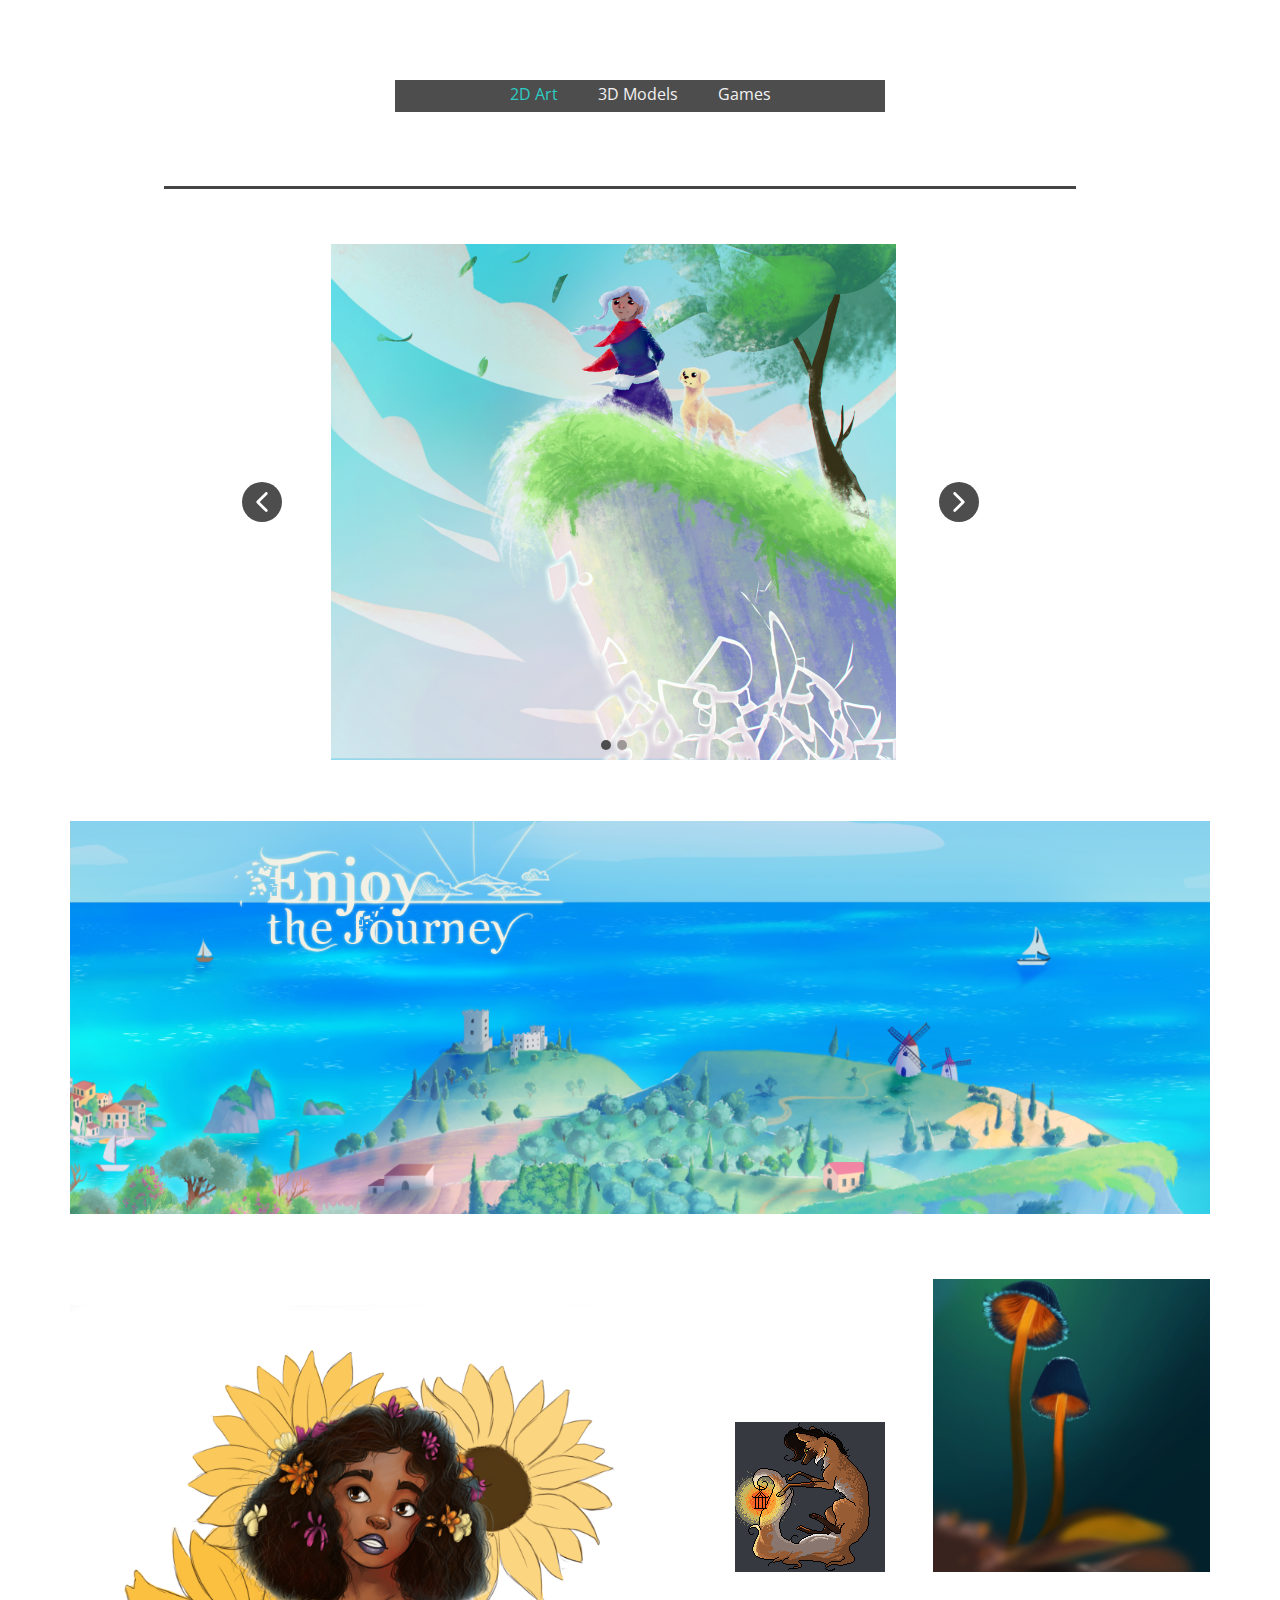
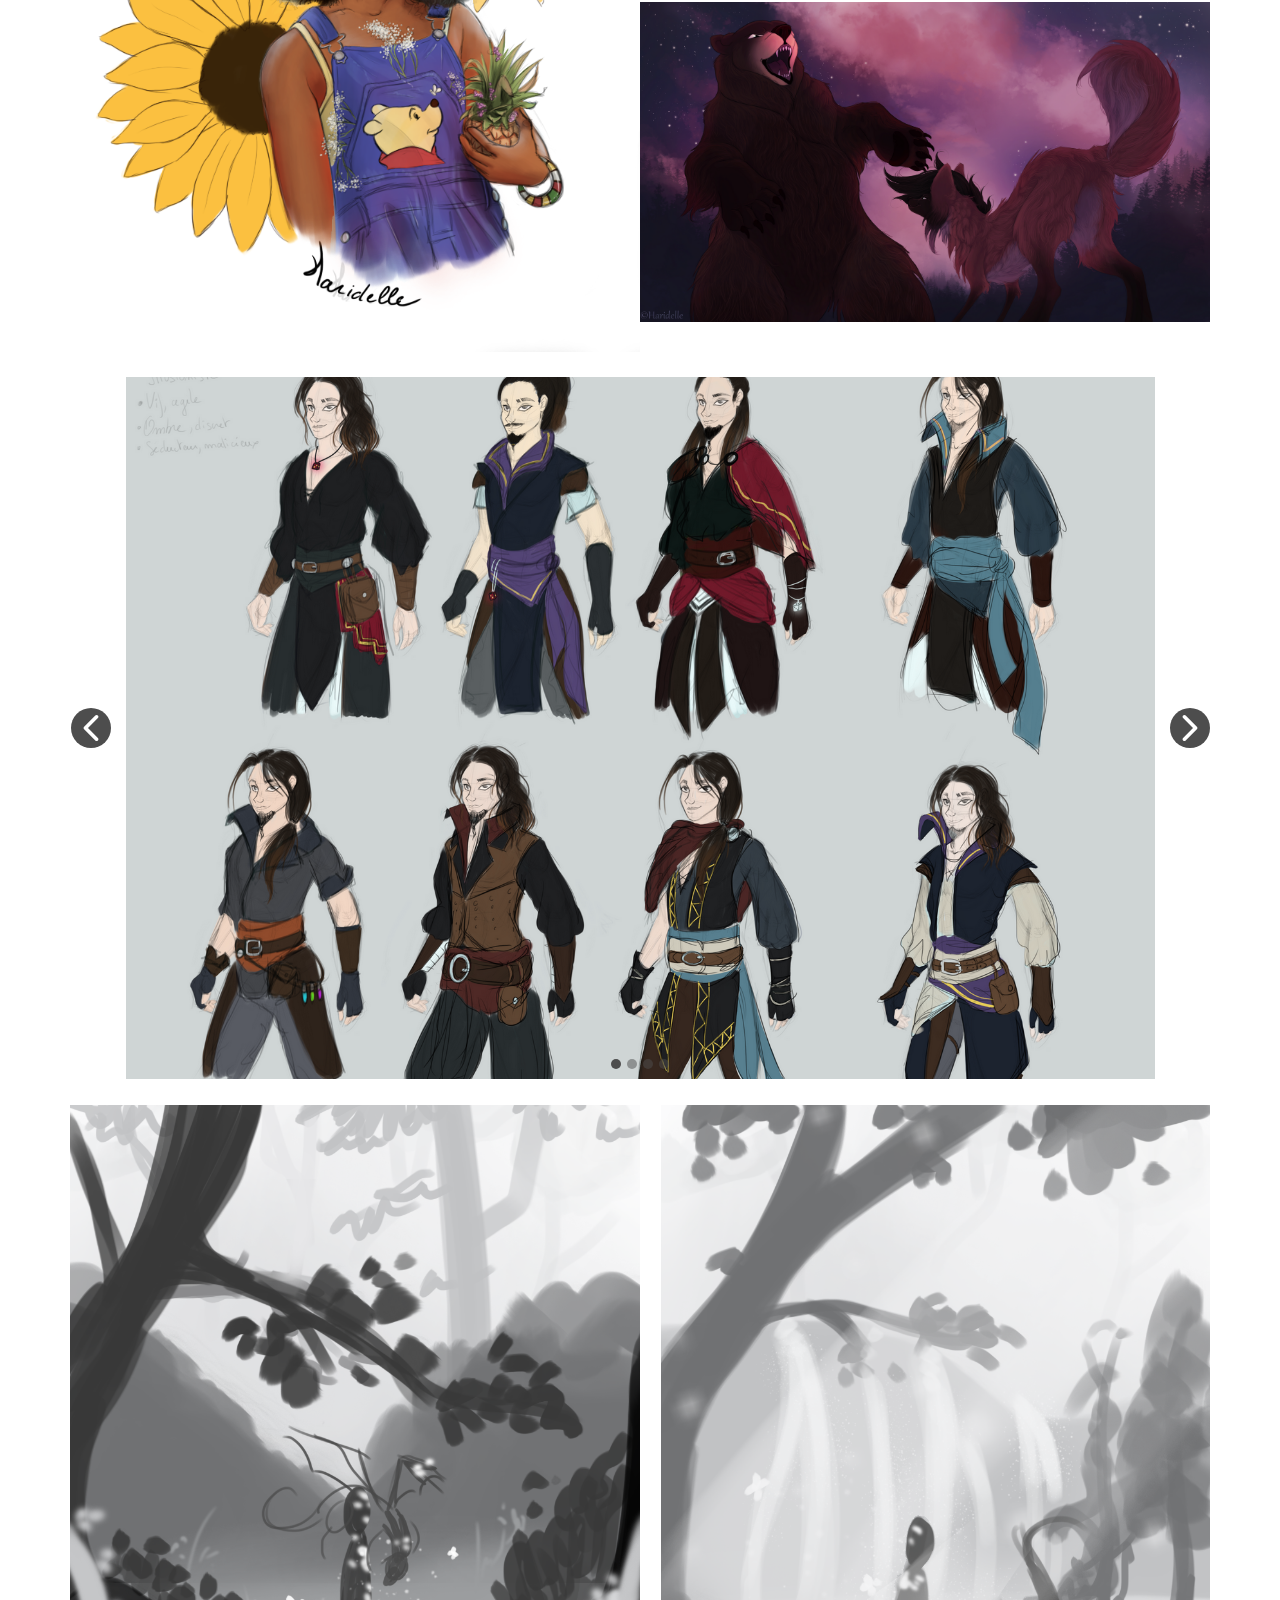
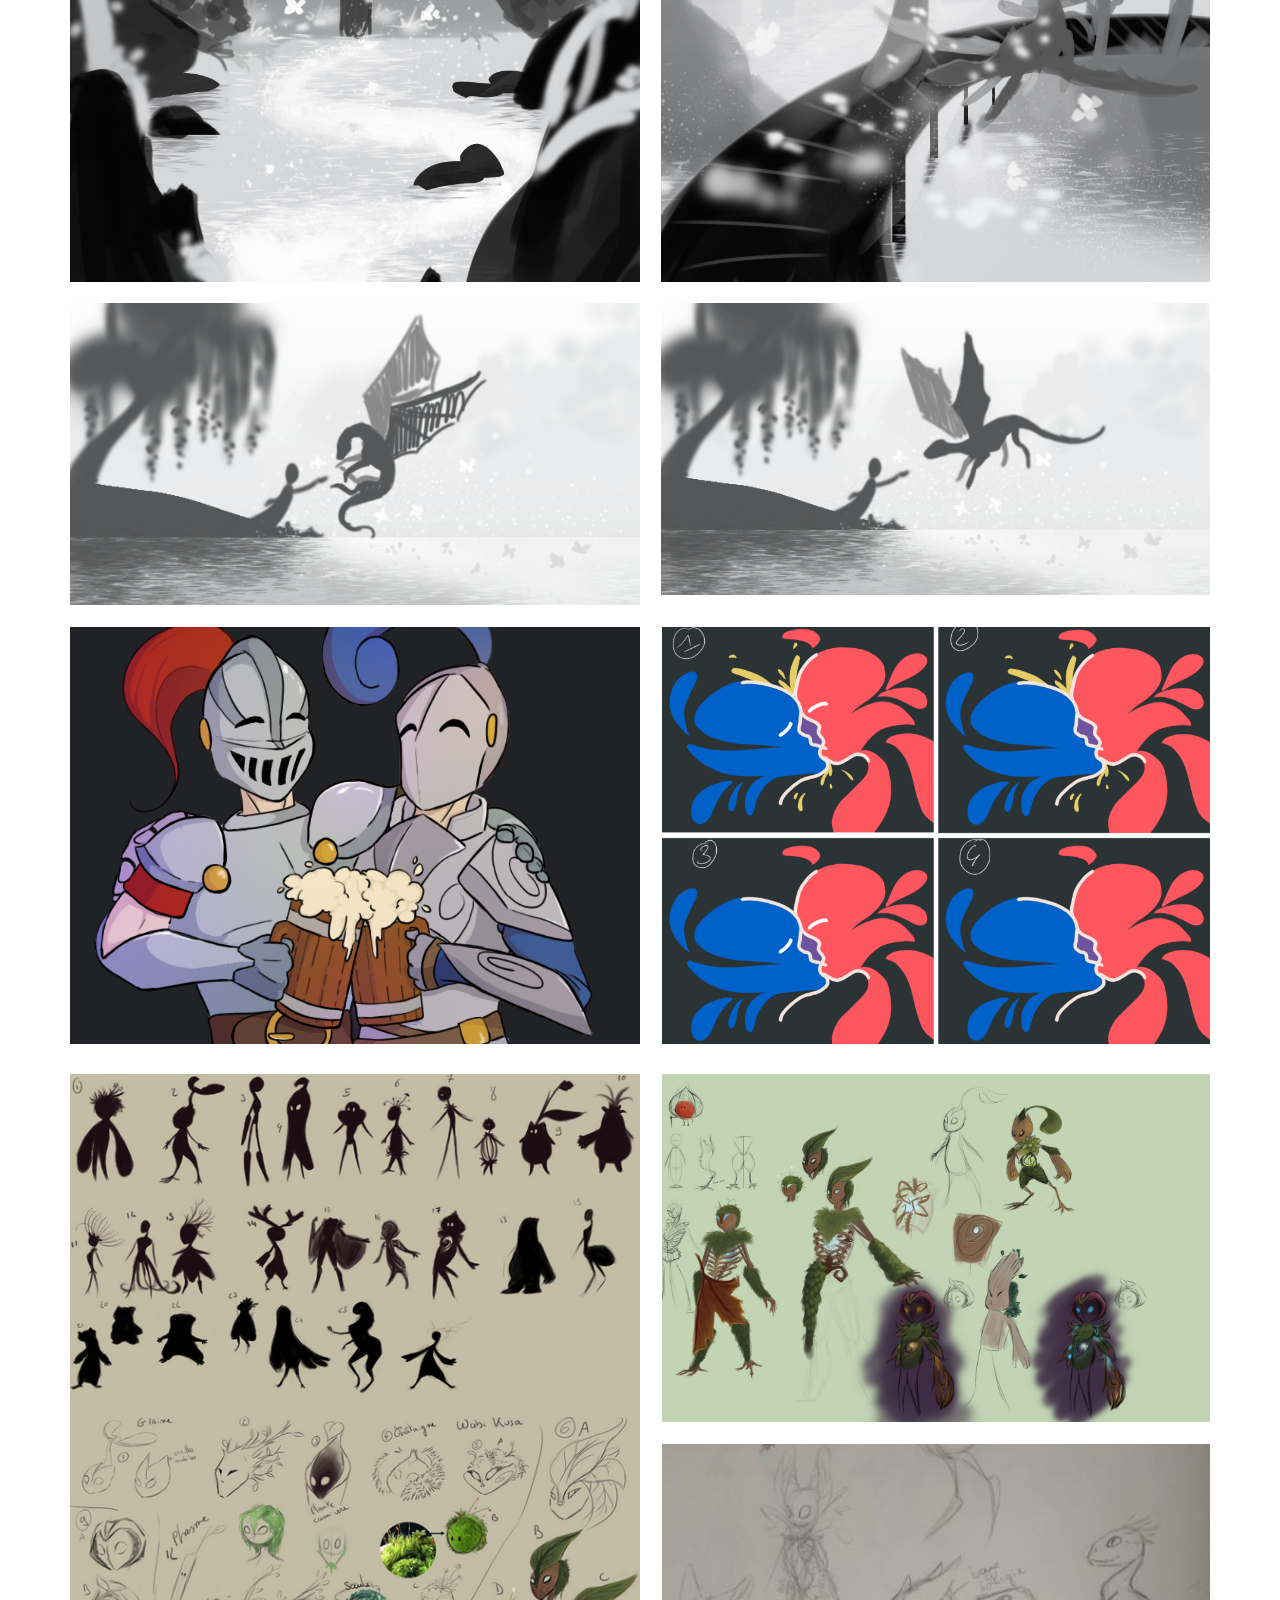
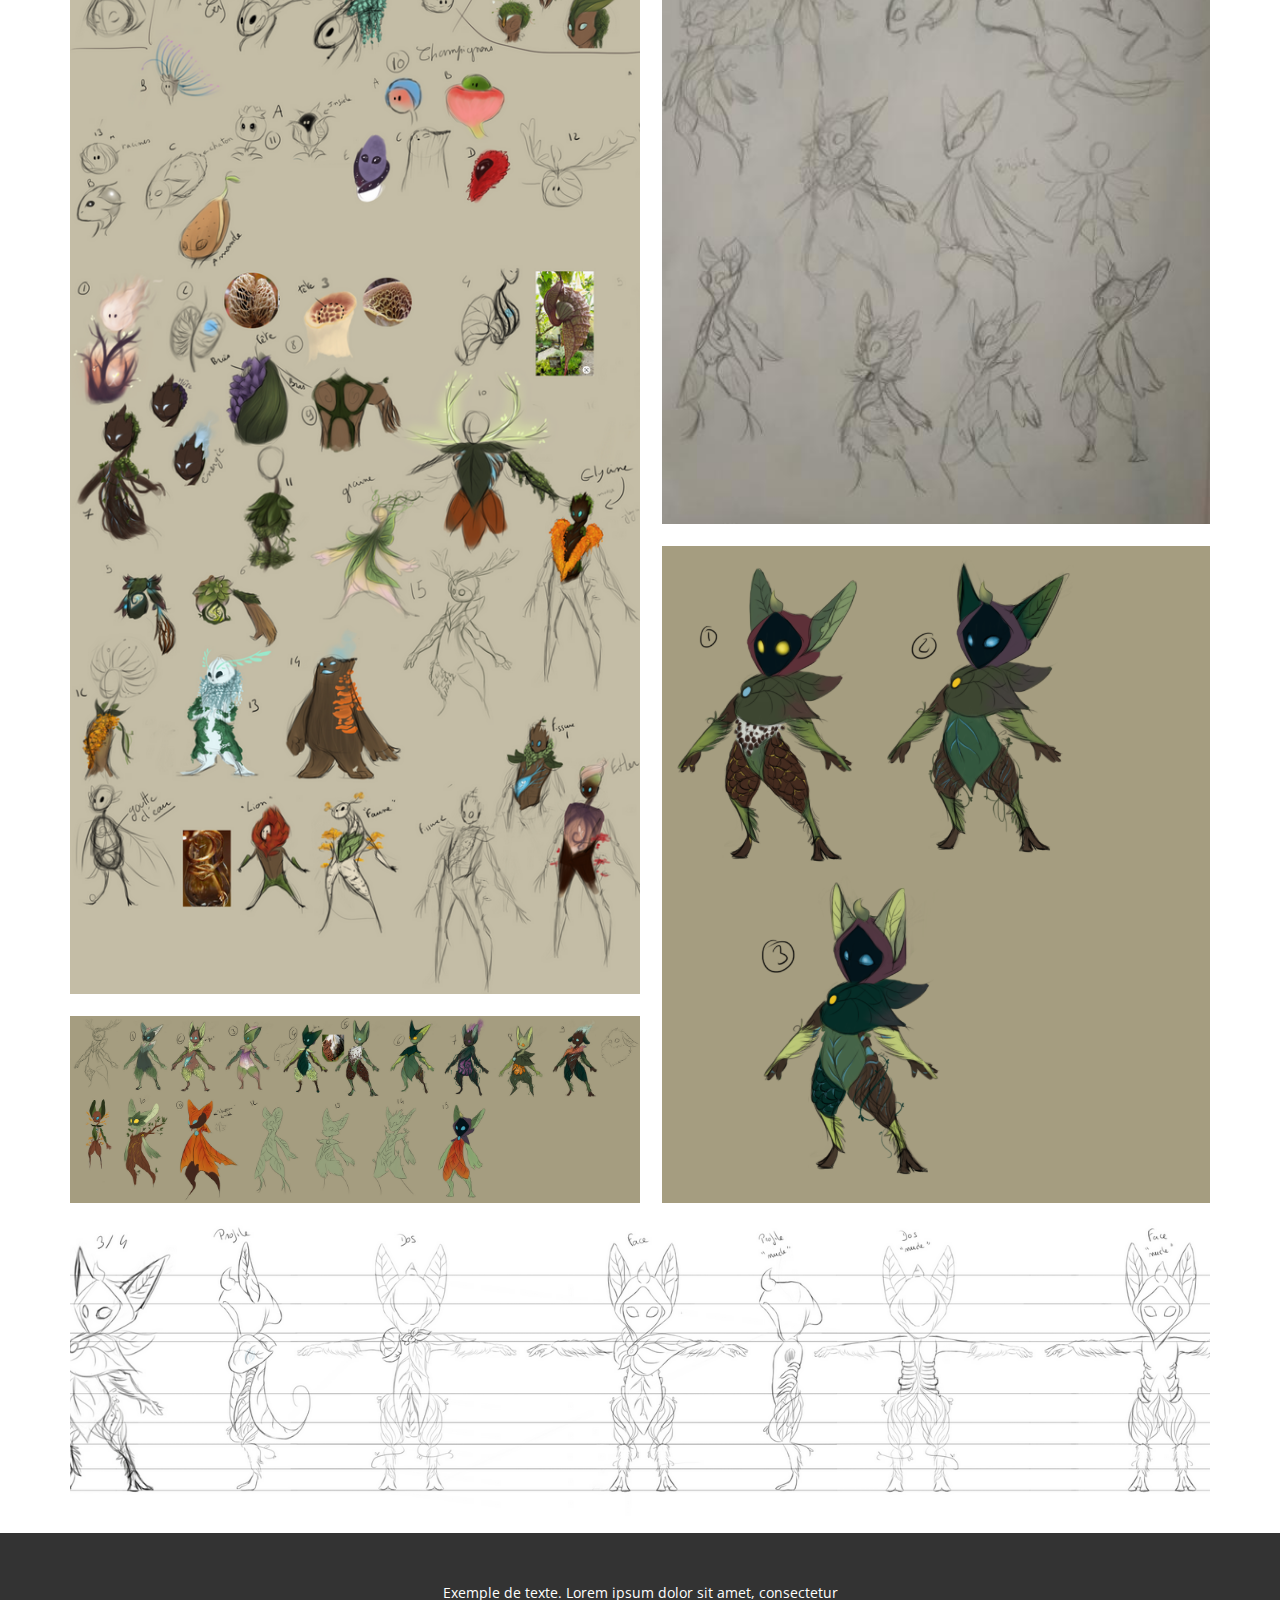
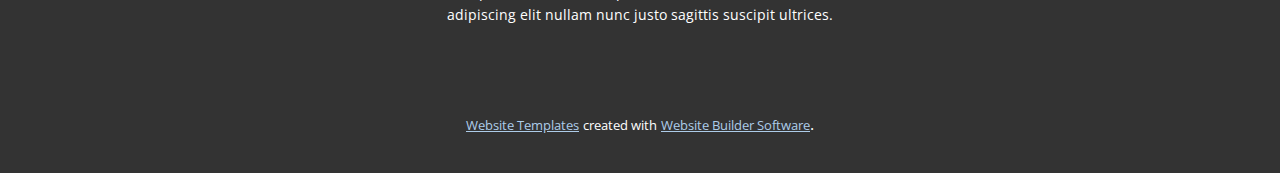
==== index.html @ 2fc436d0 "test2" ====
<!DOCTYPE html>
<html style="font-size: 16px;">
  <head>
    <meta name="viewport" content="width=device-width, initial-scale=1.0">
    <meta charset="utf-8">
    <meta name="keywords" content="Personnal Game Project, Personnal Exercices">
    <meta name="description" content="">
    <meta name="page_type" content="np-template-header-footer-from-plugin">
    <title>2D Art</title>
    <link rel="stylesheet" href="nicepage.css" media="screen">
<link rel="stylesheet" href="2D-Art.css" media="screen">
    <script class="u-script" type="text/javascript" src="jquery.js" defer=""></script>
    <script class="u-script" type="text/javascript" src="nicepage.js" defer=""></script>
    <meta name="generator" content="Nicepage 3.17.5, nicepage.com">
    <link id="u-theme-google-font" rel="stylesheet" href="https://fonts.googleapis.com/css?family=Roboto:100,100i,300,300i,400,400i,500,500i,700,700i,900,900i|Open+Sans:300,300i,400,400i,600,600i,700,700i,800,800i">
    
    
    
    
    
    
    <script type="application/ld+json">{
		"@context": "http://schema.org",
		"@type": "Organization",
		"name": ""
}</script>
    <meta property="og:title" content="2D Art">
    <meta property="og:type" content="website">
    <meta name="theme-color" content="#478ac9">
  </head>
  <body data-home-page="2D-Art.html" data-home-page-title="2D Art" class="u-body"><header class=" u-clearfix u-header u-section-row-container" id="sec-390c"><div class="u-section-rows">
        <div class="u-clearfix u-section-row u-section-row-1" data-animation-name="" data-animation-duration="0" data-animation-delay="0" data-animation-direction="" id="sec-1101">
          <div class="u-clearfix u-sheet u-sheet-1"></div>
          
          
          
          
          
        </div>
        <div class="u-section-row u-section-row-2" id="sec-8934">
          <div class="u-clearfix u-sheet u-sheet-2">
            <div class="u-expanded-width-md u-expanded-width-sm u-expanded-width-xs u-grey-70 u-shape u-shape-rectangle u-shape-1"></div>
            <nav class="u-menu u-menu-dropdown u-offcanvas u-menu-1">
              <div class="menu-collapse" style="font-size: 1rem; letter-spacing: 0px;">
                <a class="u-button-style u-custom-left-right-menu-spacing u-custom-padding-bottom u-custom-text-active-color u-custom-text-color u-custom-text-hover-color u-custom-top-bottom-menu-spacing u-nav-link u-text-active-palette-1-base u-text-hover-palette-2-base" href="#">
                  <svg><use xmlns:xlink="http://www.w3.org/1999/xlink" xlink:href="#menu-hamburger"></use></svg>
                  <svg version="1.1" xmlns="http://www.w3.org/2000/svg" xmlns:xlink="http://www.w3.org/1999/xlink"><defs><symbol id="menu-hamburger" viewBox="0 0 16 16" style="width: 16px; height: 16px;"><rect y="1" width="16" height="2"></rect><rect y="7" width="16" height="2"></rect><rect y="13" width="16" height="2"></rect>
</symbol>
</defs></svg>
                </a>
              </div>
              <div class="u-custom-menu u-nav-container">
                <ul class="u-nav u-unstyled u-nav-1"><li class="u-nav-item"><a class="u-button-style u-nav-link u-text-active-palette-4-dark-1 u-text-grey-5 u-text-hover-palette-2-light-2" href="2D-Art.html" style="padding: 10px 20px;">2D Art</a>
</li><li class="u-nav-item"><a class="u-button-style u-nav-link u-text-active-palette-4-dark-1 u-text-grey-5 u-text-hover-palette-2-light-2" href="3D-Models.html" style="padding: 10px 20px;">3D Models</a>
</li><li class="u-nav-item"><a class="u-button-style u-nav-link u-text-active-palette-4-dark-1 u-text-grey-5 u-text-hover-palette-2-light-2" href="Games.html" style="padding: 10px 20px;">Games</a>
</li></ul>
              </div>
              <div class="u-custom-menu u-nav-container-collapse">
                <div class="u-black u-container-style u-inner-container-layout u-opacity u-opacity-95 u-sidenav">
                  <div class="u-sidenav-overflow">
                    <div class="u-menu-close"></div>
                    <ul class="u-align-center u-nav u-popupmenu-items u-unstyled u-nav-2"><li class="u-nav-item"><a class="u-button-style u-nav-link" href="2D-Art.html" style="padding: 10px 20px;">2D Art</a>
</li><li class="u-nav-item"><a class="u-button-style u-nav-link" href="3D-Models.html" style="padding: 10px 20px;">3D Models</a>
</li><li class="u-nav-item"><a class="u-button-style u-nav-link" href="Games.html" style="padding: 10px 20px;">Games</a>
</li></ul>
                  </div>
                </div>
                <div class="u-black u-menu-overlay u-opacity u-opacity-70"></div>
              </div>
            </nav>
            <div class="u-border-3 u-border-grey-dark-1 u-expanded-width-xs u-line u-line-horizontal u-line-1"></div>
          </div>
          
          
          
          
          
        </div>
      </div></header>
    <section class="u-align-center u-clearfix u-section-1" id="sec-fbb5">
      <div class="u-clearfix u-sheet u-valign-middle-lg u-valign-middle-xl u-sheet-1">
        <div class="u-carousel u-gallery u-layout-carousel u-lightbox u-no-transition u-show-text-none u-gallery-1" data-interval="5000" data-u-ride="carousel" id="carousel-c442">
          <ol class="u-absolute-hcenter u-carousel-indicators u-carousel-indicators-1">
            <li data-u-target="#carousel-c442" data-u-slide-to="0" class="u-active u-grey-70 u-shape-circle" style="width: 10px; height: 10px;"></li>
            <li data-u-target="#carousel-c442" data-u-slide-to="1" class="u-grey-70 u-shape-circle" style="width: 10px; height: 10px;"></li>
          </ol>
          <div class="u-carousel-inner u-gallery-inner" role="listbox">
            <div class="u-active u-carousel-item u-gallery-item">
              <div class="u-back-slide" data-image-width="1000" data-image-height="1618">
                <img class="u-back-image u-expanded" src="images/GrandMa21.png">
              </div>
              <div class="u-over-slide u-over-slide-1">
                <h3 class="u-gallery-heading">Sample Title</h3>
                <p class="u-gallery-text">Sample Text</p>
              </div>
            </div>
            <div class="u-carousel-item u-gallery-item">
              <div class="u-back-slide" data-image-width="1500" data-image-height="1500">
                <img class="u-back-image u-expanded" src="images/GrandMa1.png">
              </div>
              <div class="u-over-slide u-over-slide-2">
                <h3 class="u-gallery-heading">Sample Title</h3>
                <p class="u-gallery-text">Sample Text</p>
              </div>
            </div>
          </div>
          <a class="u-absolute-vcenter u-carousel-control u-carousel-control-prev u-grey-70 u-icon-circle u-opacity u-opacity-70 u-spacing-10 u-text-white u-carousel-control-1" href="#carousel-c442" role="button" data-u-slide="prev">
            <span aria-hidden="true">
              <svg viewBox="0 0 451.847 451.847"><path d="M97.141,225.92c0-8.095,3.091-16.192,9.259-22.366L300.689,9.27c12.359-12.359,32.397-12.359,44.751,0
c12.354,12.354,12.354,32.388,0,44.748L173.525,225.92l171.903,171.909c12.354,12.354,12.354,32.391,0,44.744
c-12.354,12.365-32.386,12.365-44.745,0l-194.29-194.281C100.226,242.115,97.141,234.018,97.141,225.92z"></path></svg>
            </span>
            <span class="sr-only">
              <svg viewBox="0 0 451.847 451.847"><path d="M97.141,225.92c0-8.095,3.091-16.192,9.259-22.366L300.689,9.27c12.359-12.359,32.397-12.359,44.751,0
c12.354,12.354,12.354,32.388,0,44.748L173.525,225.92l171.903,171.909c12.354,12.354,12.354,32.391,0,44.744
c-12.354,12.365-32.386,12.365-44.745,0l-194.29-194.281C100.226,242.115,97.141,234.018,97.141,225.92z"></path></svg>
            </span>
          </a>
          <a class="u-absolute-vcenter u-carousel-control u-carousel-control-next u-grey-70 u-icon-circle u-opacity u-opacity-70 u-spacing-10 u-text-white u-carousel-control-2" href="#carousel-c442" role="button" data-u-slide="next">
            <span aria-hidden="true">
              <svg viewBox="0 0 451.846 451.847"><path d="M345.441,248.292L151.154,442.573c-12.359,12.365-32.397,12.365-44.75,0c-12.354-12.354-12.354-32.391,0-44.744
L278.318,225.92L106.409,54.017c-12.354-12.359-12.354-32.394,0-44.748c12.354-12.359,32.391-12.359,44.75,0l194.287,194.284
c6.177,6.18,9.262,14.271,9.262,22.366C354.708,234.018,351.617,242.115,345.441,248.292z"></path></svg>
            </span>
            <span class="sr-only">
              <svg viewBox="0 0 451.846 451.847"><path d="M345.441,248.292L151.154,442.573c-12.359,12.365-32.397,12.365-44.75,0c-12.354-12.354-12.354-32.391,0-44.744
L278.318,225.92L106.409,54.017c-12.354-12.359-12.354-32.394,0-44.748c12.354-12.359,32.391-12.359,44.75,0l194.287,194.284
c6.177,6.18,9.262,14.271,9.262,22.366C354.708,234.018,351.617,242.115,345.441,248.292z"></path></svg>
            </span>
          </a>
        </div>
      </div>
    </section>
    <section class="u-align-center u-clearfix u-section-2" id="sec-8a63">
      <div class="u-clearfix u-sheet u-sheet-1">
        <img class="u-expanded-width u-image u-image-default u-image-1" src="images/Level1-2DBegining2.png" alt="" data-image-width="1538" data-image-height="816">
        <img class="u-expanded-width-xs u-image u-image-default u-image-2" src="images/doodle_girl11.png" alt="" data-image-width="1501" data-image-height="1703">
        <img class="u-image u-image-default u-image-3" src="images/1.png" alt="" data-image-width="563" data-image-height="917">
        <img class="u-expanded-width-md u-expanded-width-sm u-expanded-width-xs u-image u-image-default u-image-4" src="images/OursvsDuchesse.png" alt="" data-image-width="1600" data-image-height="897">
        <img class="u-image u-image-default u-preserve-proportions u-image-5" src="images/iconesvi.png" alt="" data-image-width="150" data-image-height="150">
      </div>
    </section>
    <section class="u-align-center u-clearfix u-section-3" id="sec-a328">
      <div class="u-clearfix u-sheet u-valign-middle-lg u-valign-middle-xl u-sheet-1">
        <div class="u-carousel u-expanded-width-md u-expanded-width-sm u-expanded-width-xs u-gallery u-layout-carousel u-lightbox u-no-transition u-show-text-none u-gallery-1" data-interval="5000" data-u-ride="carousel" id="carousel-c442">
          <ol class="u-absolute-hcenter u-carousel-indicators u-carousel-indicators-1">
            <li data-u-target="#carousel-c442" data-u-slide-to="0" class="u-active u-grey-70 u-shape-circle" style="width: 10px; height: 10px;"></li>
            <li data-u-target="#carousel-c442" data-u-slide-to="1" class="u-grey-70 u-shape-circle" style="width: 10px; height: 10px;"></li>
            <li data-u-target="#carousel-c442" data-u-slide-to="2" class="u-grey-70 u-shape-circle" style="width: 10px; height: 10px;"></li>
            <li data-u-target="#carousel-c442" data-u-slide-to="3" class="u-grey-70 u-shape-circle" style="width: 10px; height: 10px;"></li>
          </ol>
          <div class="u-carousel-inner u-gallery-inner" role="listbox">
            <div class="u-active u-carousel-item u-gallery-item">
              <div class="u-back-slide" data-image-width="3000" data-image-height="2330">
                <img class="u-back-image u-expanded" src="images/PhysiqueMage.png">
              </div>
              <div class="u-over-slide u-over-slide-1">
                <h3 class="u-gallery-heading">Sample Title</h3>
                <p class="u-gallery-text">Sample Text</p>
              </div>
            </div>
            <div class="u-carousel-item u-gallery-item">
              <div class="u-back-slide" data-image-width="1200" data-image-height="1303">
                <img class="u-back-image u-expanded" src="images/Finalv2.png">
              </div>
              <div class="u-over-slide u-over-slide-2">
                <h3 class="u-gallery-heading">Sample Title</h3>
                <p class="u-gallery-text">Sample Text</p>
              </div>
            </div>
            <div class="u-carousel-item u-gallery-item" data-image-width="1200" data-image-height="1303">
              <div class="u-back-slide" data-image-width="1600" data-image-height="1067">
                <img class="u-back-image u-expanded" src="images/Posing.png">
              </div>
              <div class="u-over-slide u-over-slide-3">
                <h3 class="u-gallery-heading"></h3>
                <p class="u-gallery-text"></p>
              </div>
              <style data-mode="XL" data-visited="true"></style>
              <style data-mode="LG" data-visited="true"></style>
              <style data-mode="MD" data-visited="true"></style>
              <style data-mode="SM"></style>
              <style data-mode="XS" data-visited="true"></style>
            </div>
            <div class="u-carousel-item u-gallery-item" data-image-width="1600" data-image-height="988">
              <div class="u-back-slide">
                <img class="u-back-image u-expanded" src="images/Illustration_Mage.png">
              </div>
              <div class="u-over-slide u-over-slide-4">
                <h3 class="u-gallery-heading"></h3>
                <p class="u-gallery-text"></p>
              </div>
              <style data-mode="XL"></style>
              <style data-mode="LG" data-visited="true"></style>
              <style data-mode="MD" data-visited="true"></style>
              <style data-mode="SM"></style>
              <style data-mode="XS" data-visited="true"></style>
            </div>
          </div>
          <a class="u-absolute-vcenter-lg u-absolute-vcenter-md u-absolute-vcenter-sm u-absolute-vcenter-xl u-carousel-control u-carousel-control-prev u-grey-70 u-icon-circle u-opacity u-opacity-70 u-spacing-7 u-text-white u-carousel-control-1" href="#carousel-c442" role="button" data-u-slide="prev">
            <span aria-hidden="true">
              <svg viewBox="0 0 451.847 451.847"><path d="M97.141,225.92c0-8.095,3.091-16.192,9.259-22.366L300.689,9.27c12.359-12.359,32.397-12.359,44.751,0
c12.354,12.354,12.354,32.388,0,44.748L173.525,225.92l171.903,171.909c12.354,12.354,12.354,32.391,0,44.744
c-12.354,12.365-32.386,12.365-44.745,0l-194.29-194.281C100.226,242.115,97.141,234.018,97.141,225.92z"></path></svg>
            </span>
            <span class="sr-only">
              <svg viewBox="0 0 451.847 451.847"><path d="M97.141,225.92c0-8.095,3.091-16.192,9.259-22.366L300.689,9.27c12.359-12.359,32.397-12.359,44.751,0
c12.354,12.354,12.354,32.388,0,44.748L173.525,225.92l171.903,171.909c12.354,12.354,12.354,32.391,0,44.744
c-12.354,12.365-32.386,12.365-44.745,0l-194.29-194.281C100.226,242.115,97.141,234.018,97.141,225.92z"></path></svg>
            </span>
          </a>
          <a class="u-absolute-vcenter-lg u-absolute-vcenter-md u-absolute-vcenter-sm u-absolute-vcenter-xl u-carousel-control u-carousel-control-next u-grey-70 u-icon-circle u-opacity u-opacity-70 u-spacing-7 u-text-white u-carousel-control-2" href="#carousel-c442" role="button" data-u-slide="next">
            <span aria-hidden="true">
              <svg viewBox="0 0 451.846 451.847"><path d="M345.441,248.292L151.154,442.573c-12.359,12.365-32.397,12.365-44.75,0c-12.354-12.354-12.354-32.391,0-44.744
L278.318,225.92L106.409,54.017c-12.354-12.359-12.354-32.394,0-44.748c12.354-12.359,32.391-12.359,44.75,0l194.287,194.284
c6.177,6.18,9.262,14.271,9.262,22.366C354.708,234.018,351.617,242.115,345.441,248.292z"></path></svg>
            </span>
            <span class="sr-only">
              <svg viewBox="0 0 451.846 451.847"><path d="M345.441,248.292L151.154,442.573c-12.359,12.365-32.397,12.365-44.75,0c-12.354-12.354-12.354-32.391,0-44.744
L278.318,225.92L106.409,54.017c-12.354-12.359-12.354-32.394,0-44.748c12.354-12.359,32.391-12.359,44.75,0l194.287,194.284
c6.177,6.18,9.262,14.271,9.262,22.366C354.708,234.018,351.617,242.115,345.441,248.292z"></path></svg>
            </span>
          </a>
        </div>
      </div>
    </section>
    <section class="u-align-center u-clearfix u-section-4" id="sec-b533">
      <div class="u-clearfix u-sheet u-valign-bottom-sm u-valign-bottom-xs u-sheet-1">
        <div class="u-gallery u-layout-grid u-lightbox u-show-text-on-hover u-gallery-1">
          <div class="u-gallery-inner u-gallery-inner-1">
            <div class="u-effect-fade u-gallery-item">
              <div class="u-back-slide" data-image-width="923" data-image-height="1313">
                <img class="u-back-image u-expanded" src="images/Compo_Skald1.png">
              </div>
              <div class="u-over-slide u-shading u-over-slide-1">
                <h3 class="u-gallery-heading"></h3>
                <p class="u-gallery-text"></p>
              </div>
            </div>
          </div>
        </div>
        <img class="u-image u-image-default u-image-1" src="images/Compo_Skald4.png" alt="" data-image-width="923" data-image-height="1313">
        <img class="u-image u-image-default u-image-2" src="images/Compo_Skald2.png" alt="" data-image-width="1313" data-image-height="923">
        <img class="u-image u-image-default u-image-3" src="images/Compo_Skald3.png" alt="" data-image-width="1313" data-image-height="923">
      </div>
    </section>
    <section class="u-align-left u-clearfix u-section-5" id="sec-85d6">
      <div class="u-clearfix u-sheet u-valign-middle-xl u-sheet-1">
        <img class="u-image u-image-default u-image-1" src="images/SB_Logo.png" alt="" data-image-width="752" data-image-height="725">
        <img class="u-image u-image-default u-image-2" src="images/Love.png" alt="" data-image-width="1740" data-image-height="1356">
        <img class="u-expanded-width-xs u-image u-image-default u-image-3" src="images/planchecharacters.png" alt="" data-image-width="600" data-image-height="1600">
        <img class="u-expanded-width-xs u-image u-image-default u-image-4" src="images/concepts1.png" alt="" data-image-width="4000" data-image-height="2477">
        <img class="u-image u-image-default u-image-5" src="images/PPcrayonns.jpg" alt="" data-image-width="504" data-image-height="672">
        <img class="u-image u-image-default u-image-6" src="images/Recherchespersoprincipal2.png" alt="" data-image-width="948" data-image-height="1080">
        <img class="u-image u-image-default u-image-7" src="images/Recherchespersoprincipal.png" alt="" data-image-width="3664" data-image-height="1203">
        <img class="u-expanded-width u-image u-image-default u-image-8" src="images/TurnPP.png" alt="" data-image-width="4500" data-image-height="1080">
      </div>
    </section>
    <style class="u-overlap-style">.u-overlap:not(.u-sticky-scroll) .u-header {
}</style>
    
    
    <footer class="u-align-center u-clearfix u-footer u-grey-80 u-footer" id="sec-8e48"><div class="u-clearfix u-sheet u-sheet-1">
        <p class="u-small-text u-text u-text-variant u-text-1"> Exemple de texte. Lorem ipsum dolor sit amet, consectetur adipiscing elit nullam nunc justo sagittis suscipit ultrices.</p>
      </div></footer>
    <section class="u-backlink u-clearfix u-grey-80">
      <a class="u-link" href="https://nicepage.com/website-templates" target="_blank">
        <span>Website Templates</span>
      </a>
      <p class="u-text">
        <span>created with</span>
      </p>
      <a class="u-link" href="https://nicepage.com/" target="_blank">
        <span>Website Builder Software</span>
      </a>. 
    </section>
  </body>
</html>
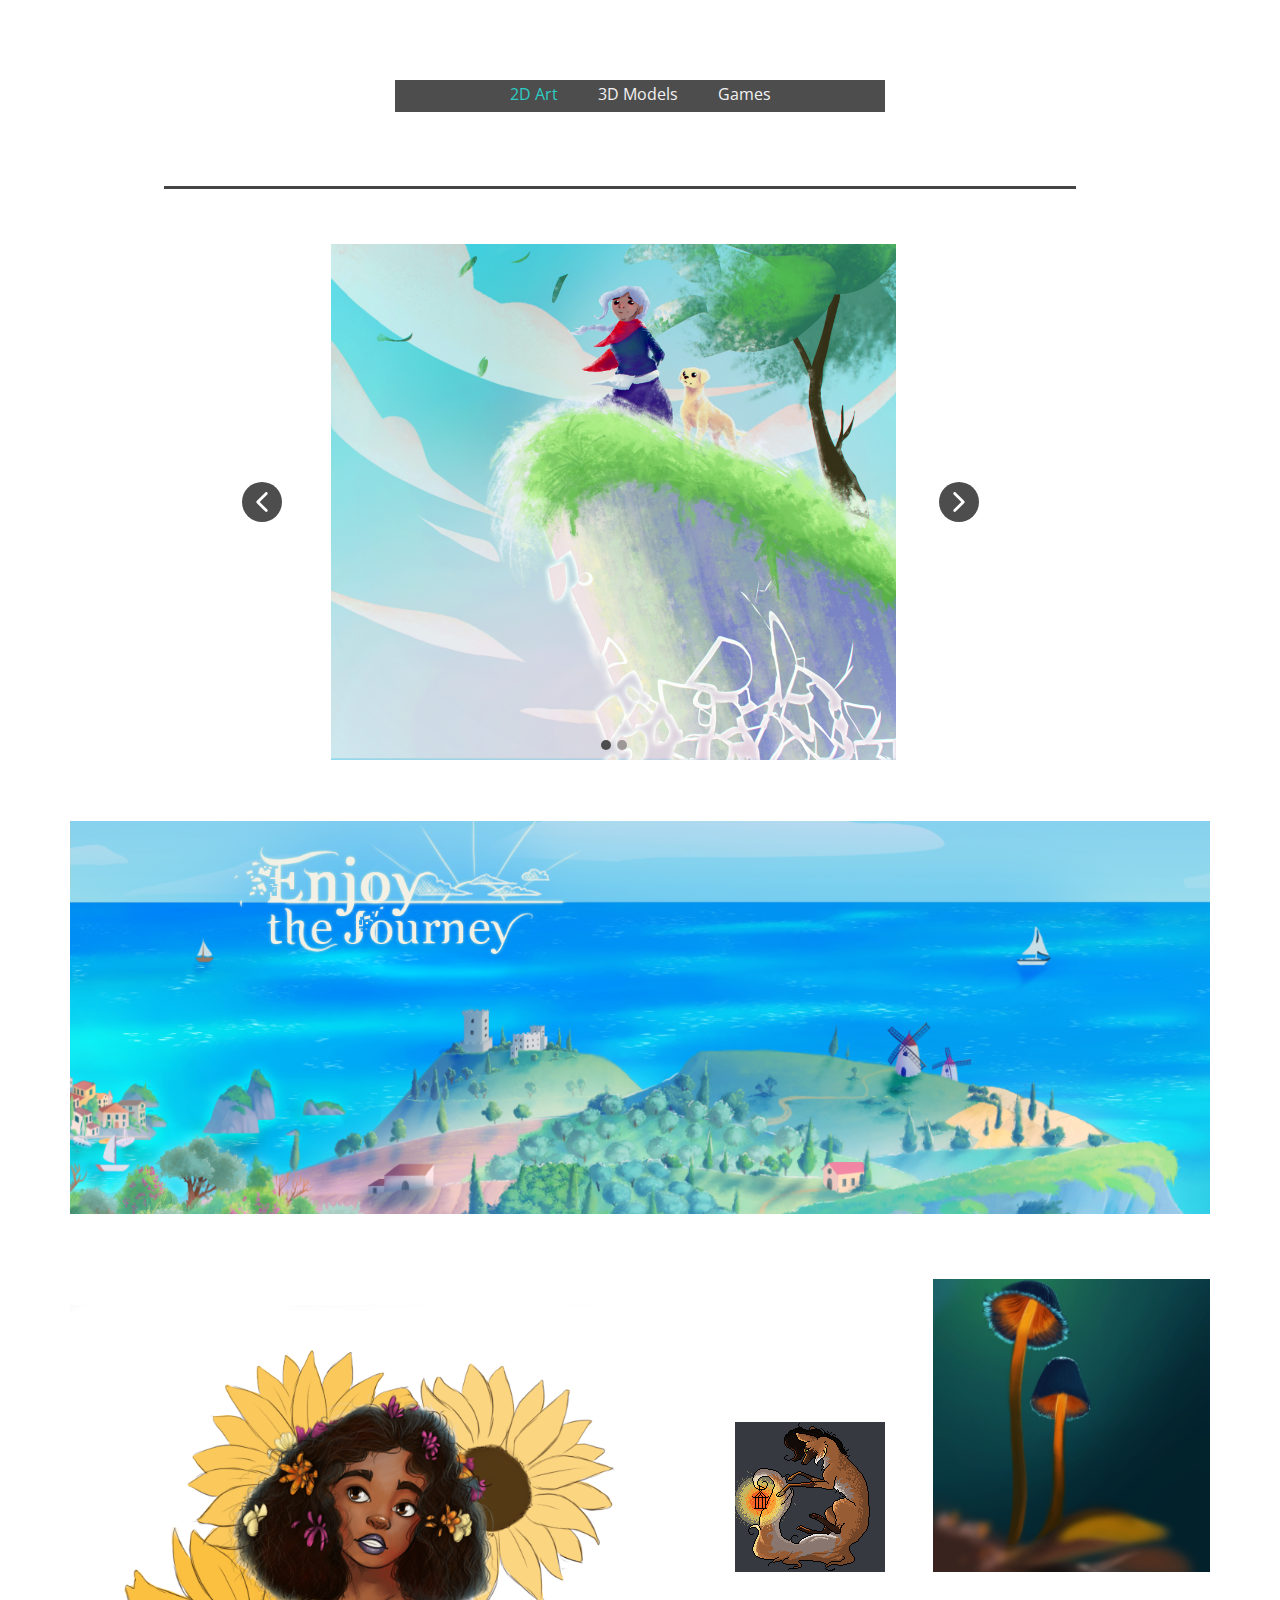
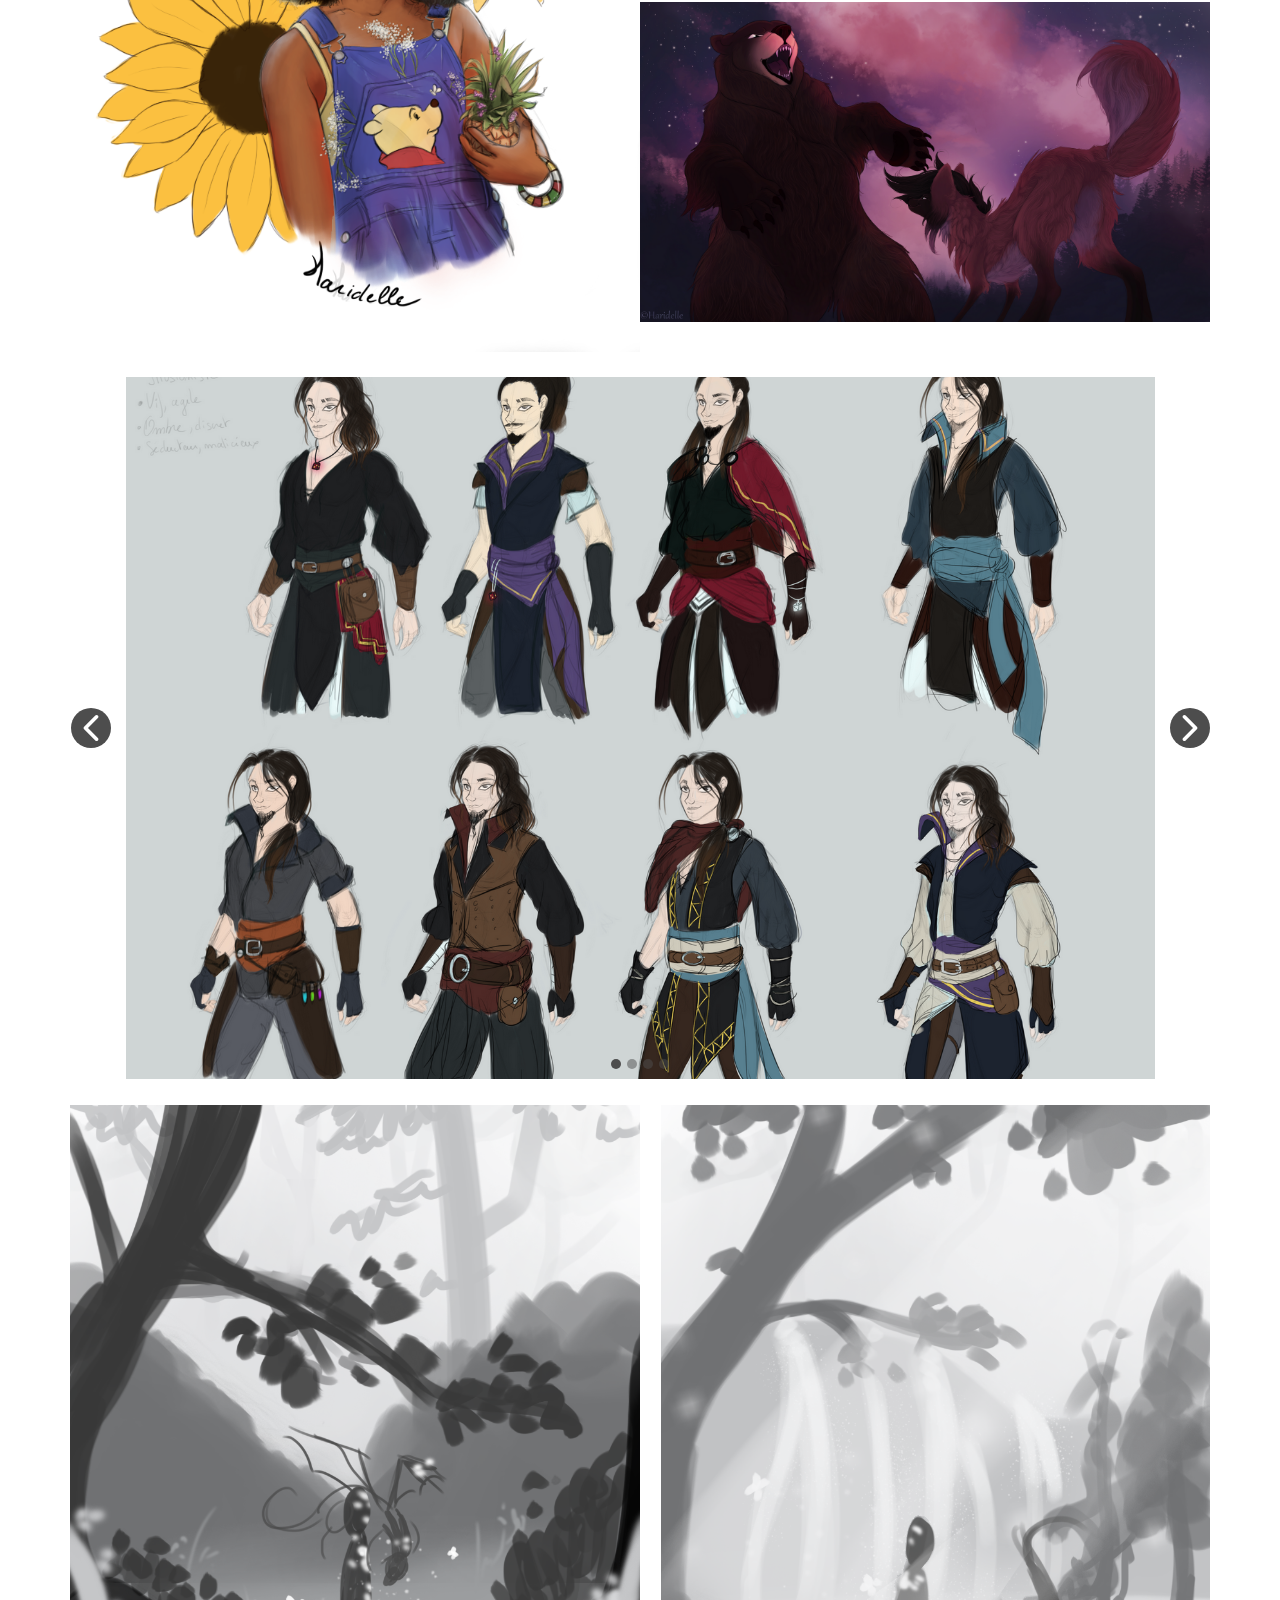
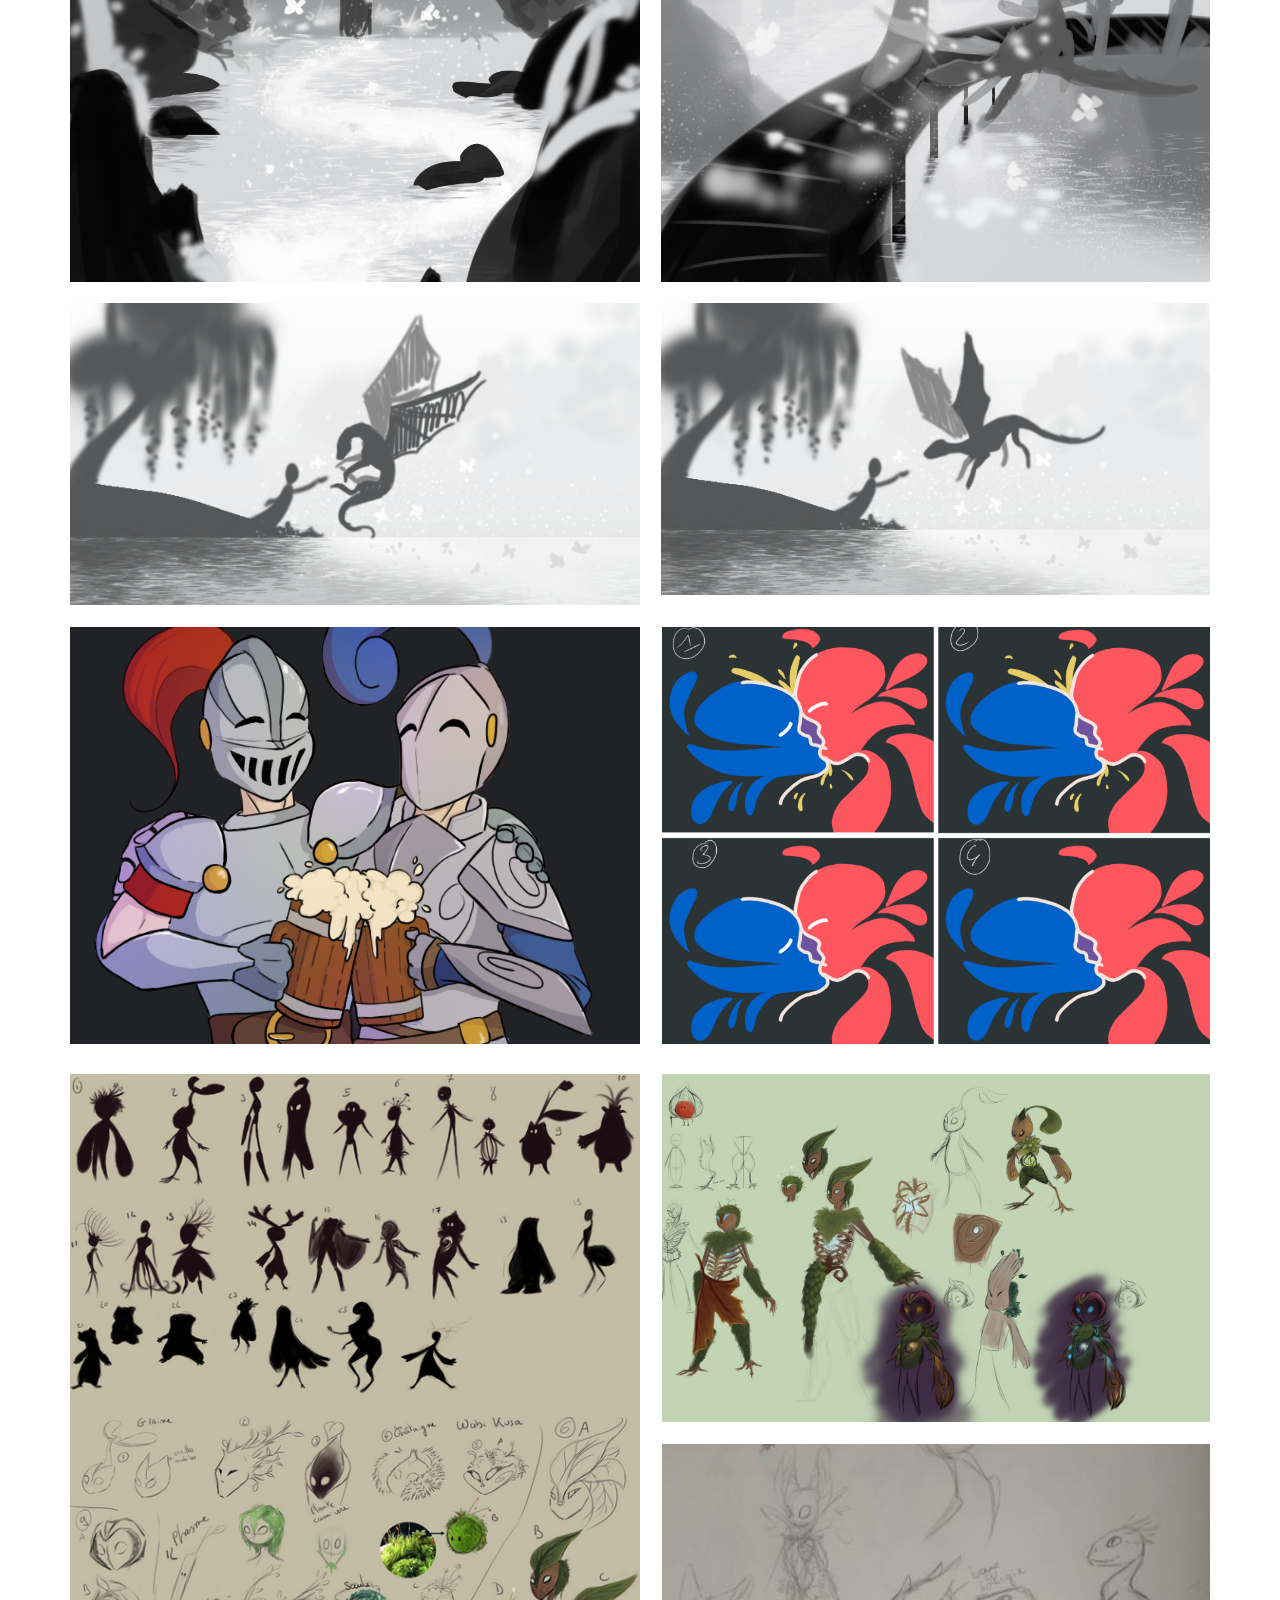
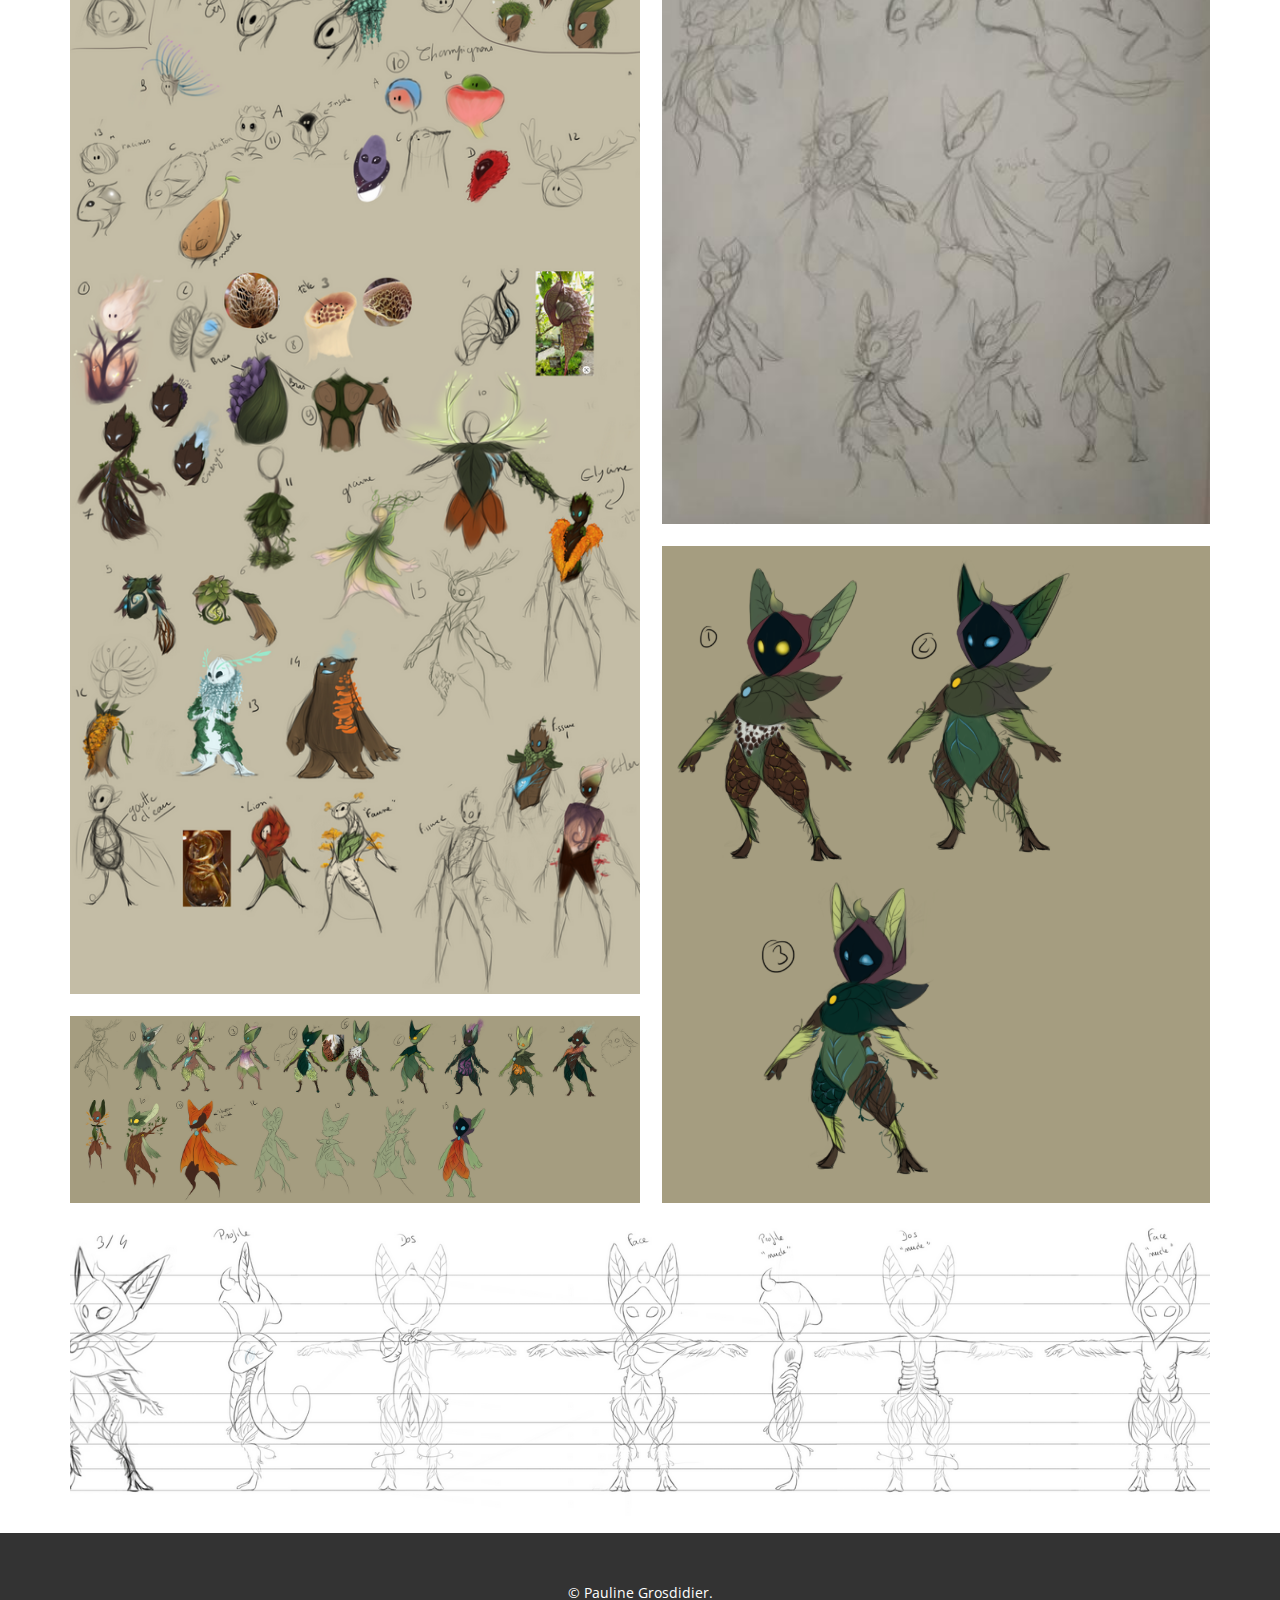
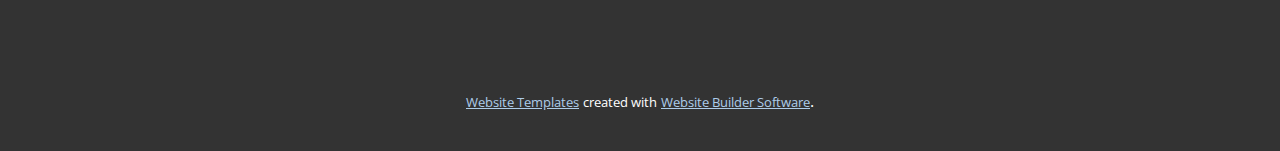
==== commit 7970a284: "lorem ipsum index" ====
--- a/index.html
+++ b/index.html
@@ -261,7 +261,7 @@
     
     
     <footer class="u-align-center u-clearfix u-footer u-grey-80 u-footer" id="sec-8e48"><div class="u-clearfix u-sheet u-sheet-1">
-        <p class="u-small-text u-text u-text-variant u-text-1"> Exemple de texte. Lorem ipsum dolor sit amet, consectetur adipiscing elit nullam nunc justo sagittis suscipit ultrices.</p>
+        <p class="u-small-text u-text u-text-variant u-text-1"> © Pauline Grosdidier.</p>
       </div></footer>
     <section class="u-backlink u-clearfix u-grey-80">
       <a class="u-link" href="https://nicepage.com/website-templates" target="_blank">
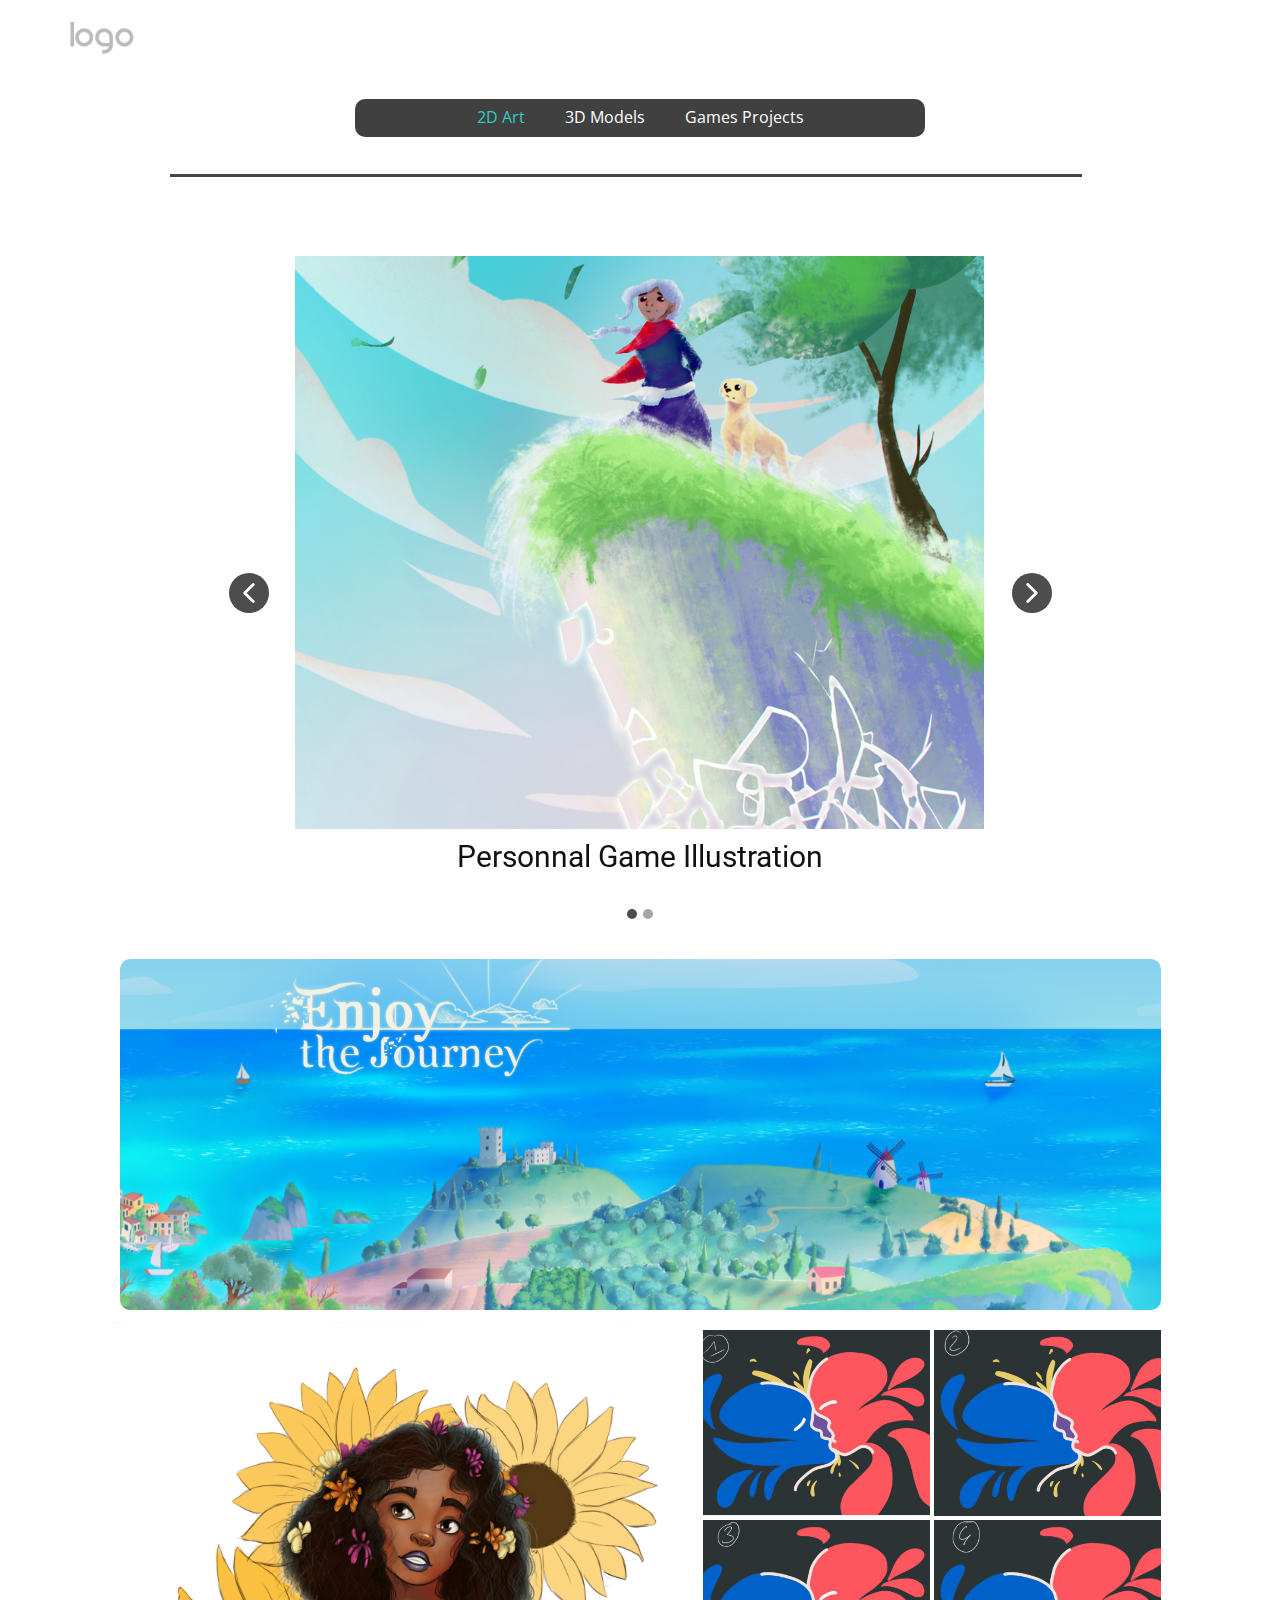
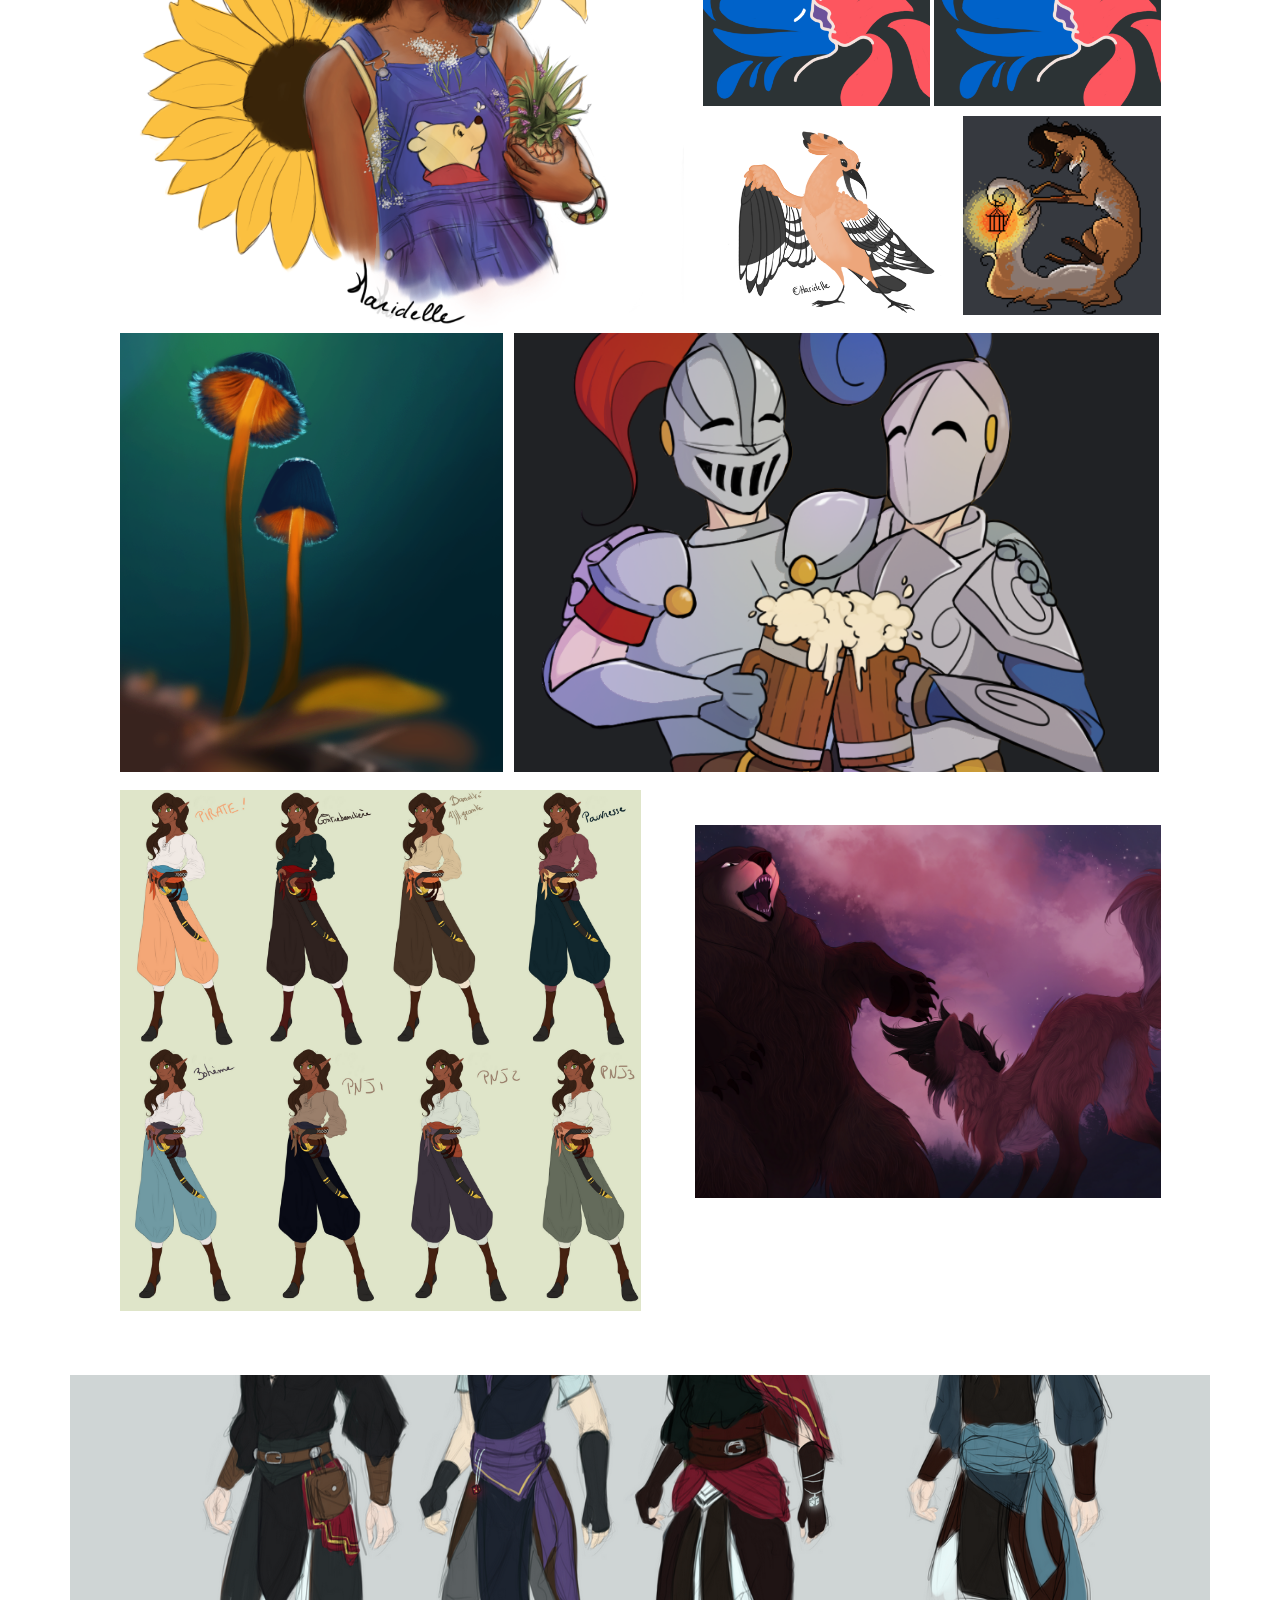
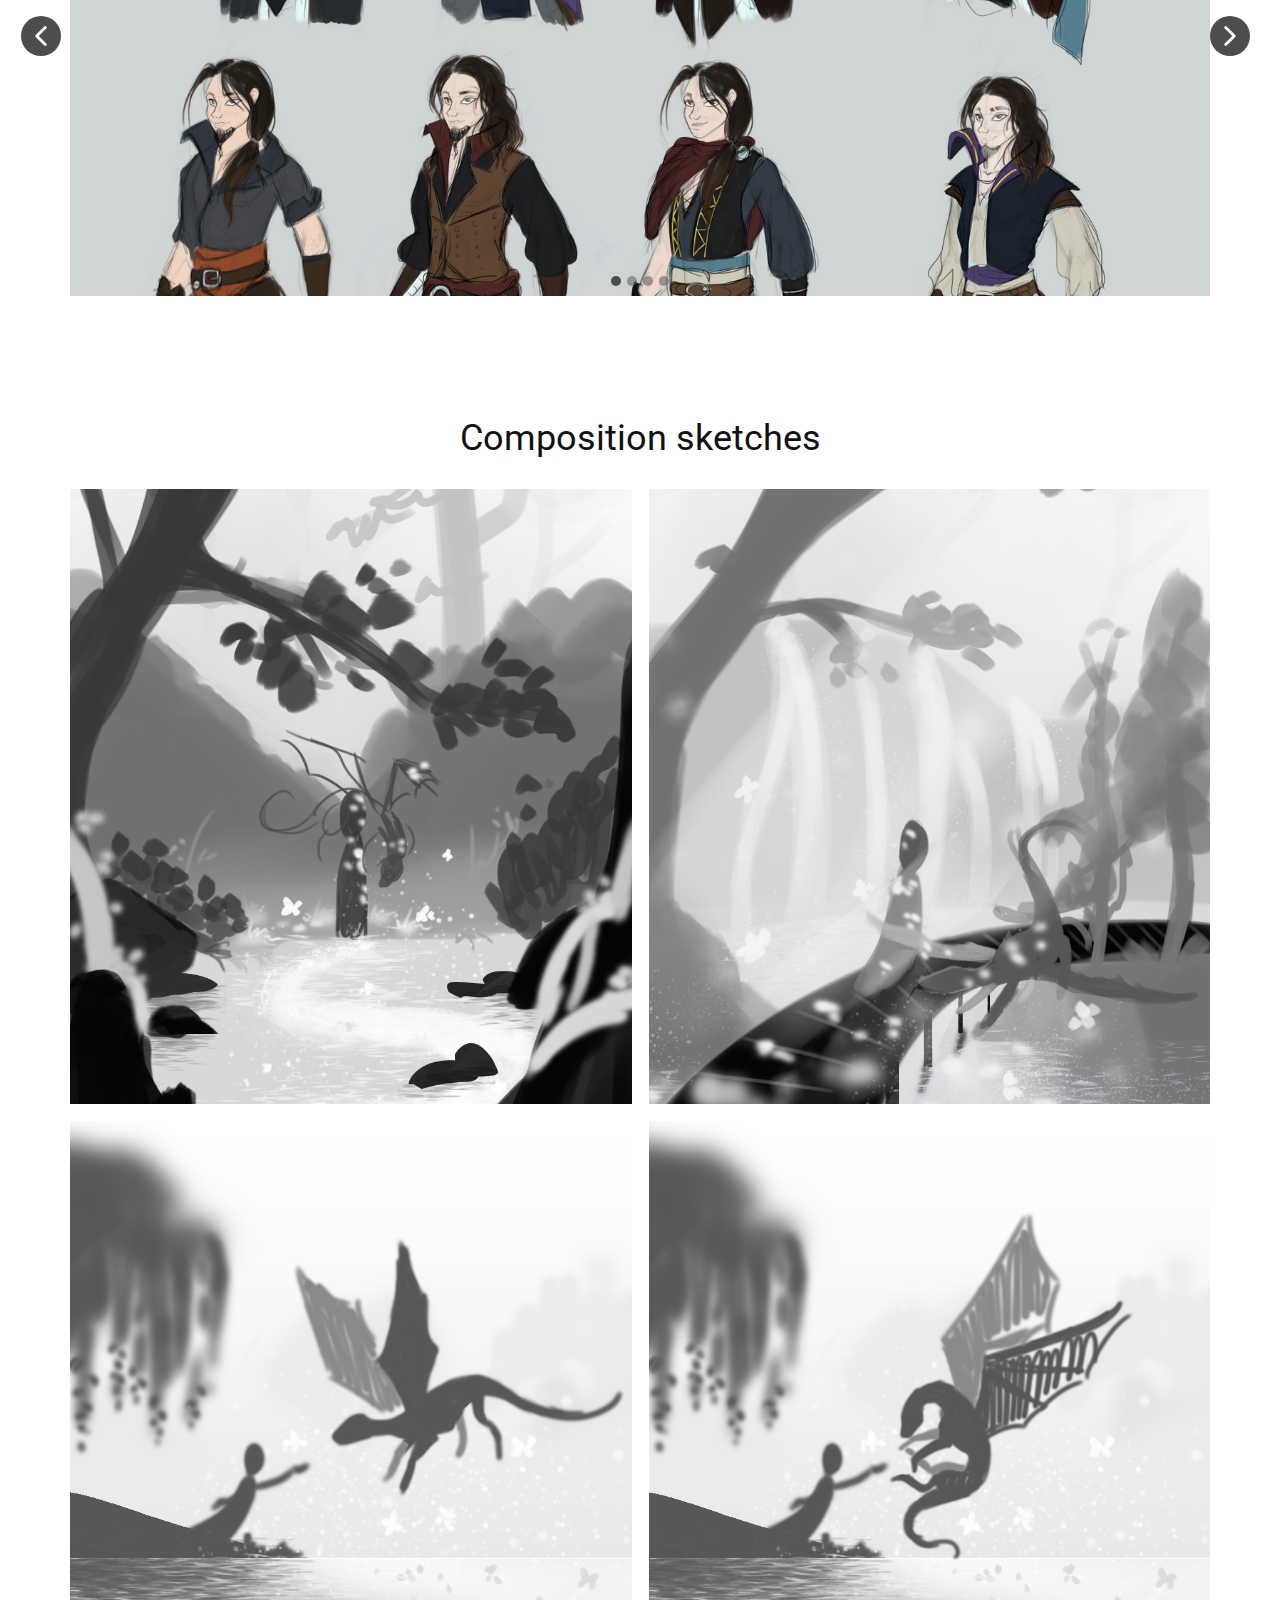
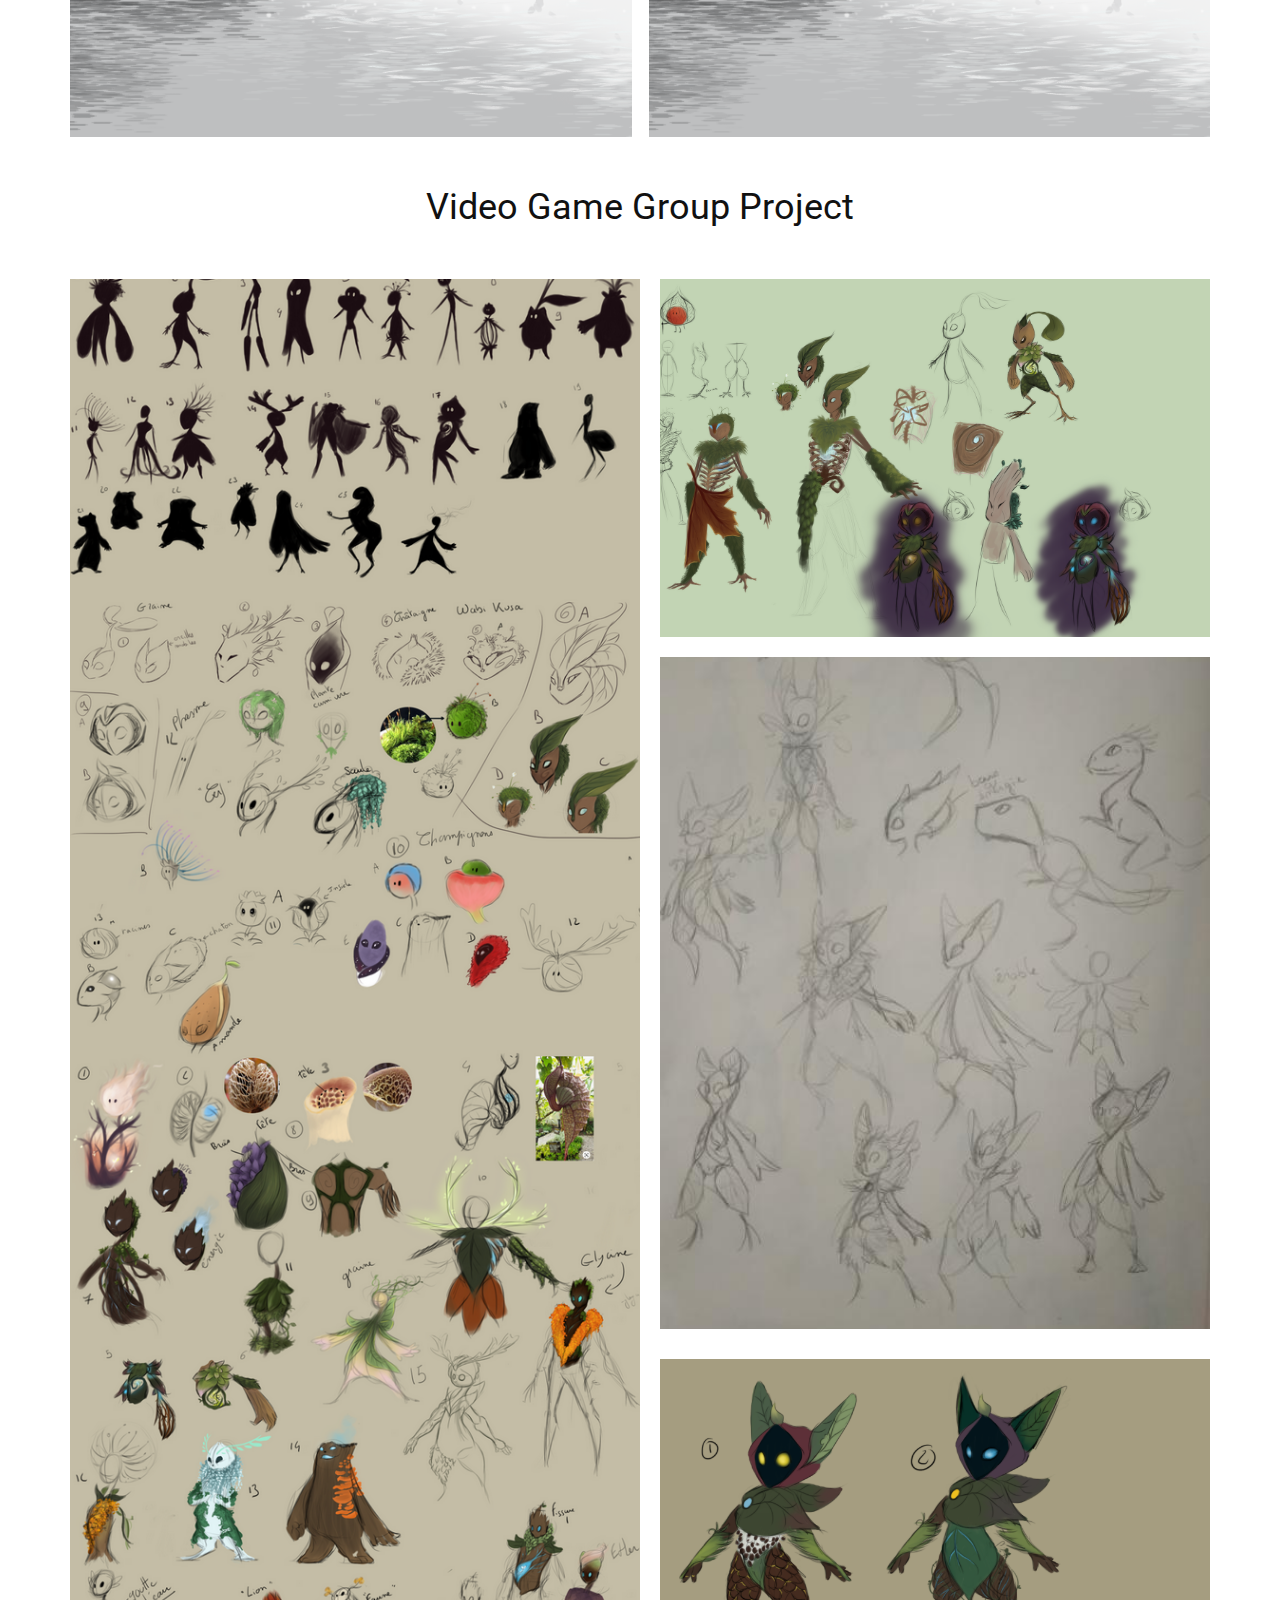
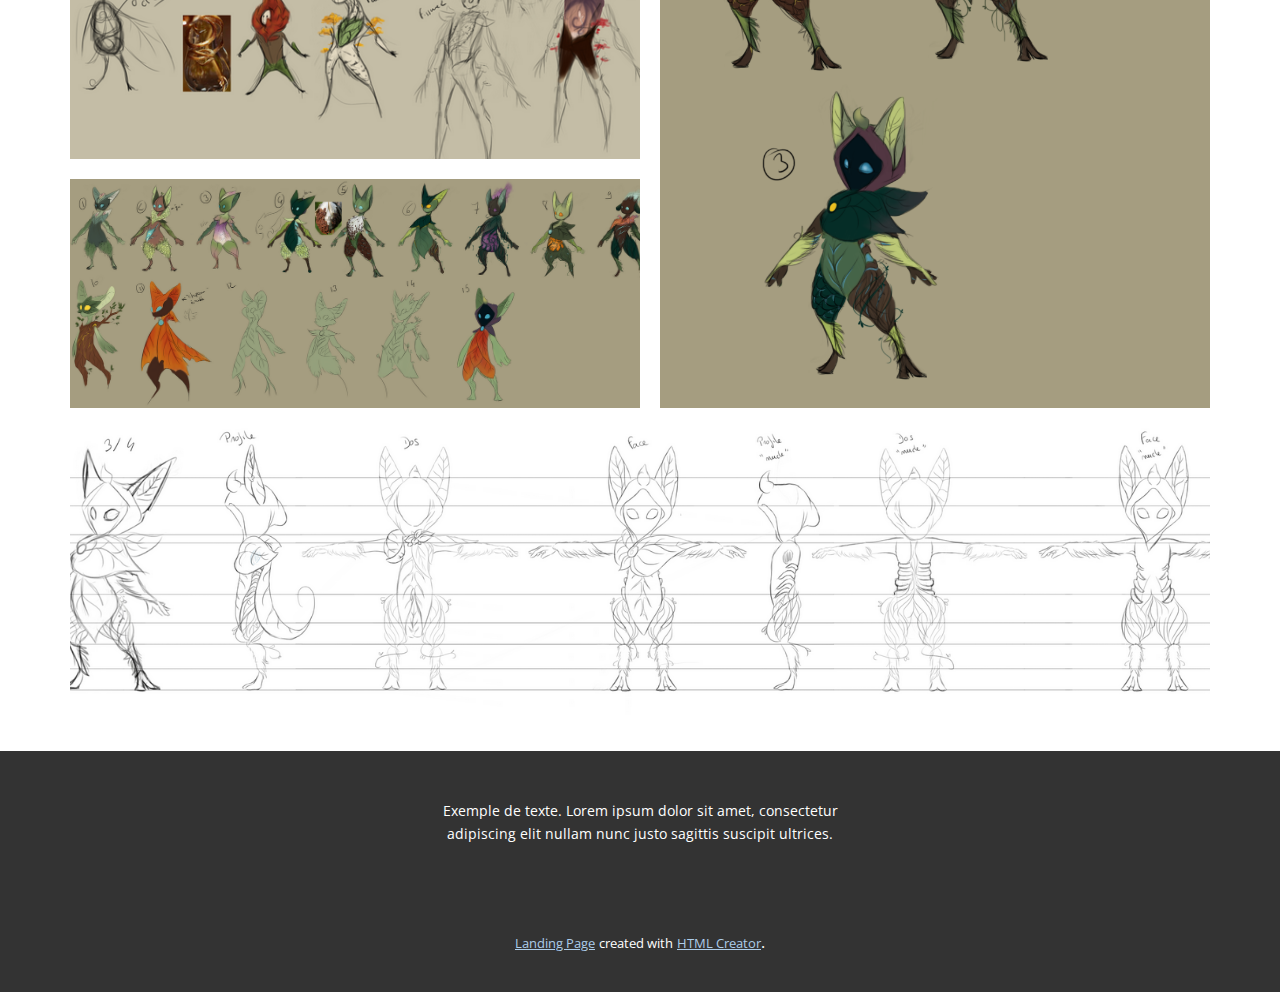
==== commit 64e45349: "site2" ====
--- a/index.html
+++ b/index.html
@@ -3,7 +3,7 @@
   <head>
     <meta name="viewport" content="width=device-width, initial-scale=1.0">
     <meta charset="utf-8">
-    <meta name="keywords" content="Personnal Game Project, Personnal Exercices">
+    <meta name="keywords" content="Sample Headline">
     <meta name="description" content="">
     <meta name="page_type" content="np-template-header-footer-from-plugin">
     <title>2D Art</title>
@@ -11,10 +11,8 @@
 <link rel="stylesheet" href="2D-Art.css" media="screen">
     <script class="u-script" type="text/javascript" src="jquery.js" defer=""></script>
     <script class="u-script" type="text/javascript" src="nicepage.js" defer=""></script>
-    <meta name="generator" content="Nicepage 3.17.5, nicepage.com">
+    <meta name="generator" content="Nicepage 3.18.2, nicepage.com">
     <link id="u-theme-google-font" rel="stylesheet" href="https://fonts.googleapis.com/css?family=Roboto:100,100i,300,300i,400,400i,500,500i,700,700i,900,900i|Open+Sans:300,300i,400,400i,600,600i,700,700i,800,800i">
-    
-    
     
     
     
@@ -22,64 +20,53 @@
     <script type="application/ld+json">{
 		"@context": "http://schema.org",
 		"@type": "Organization",
-		"name": ""
+		"name": "",
+		"logo": "images/default-logo.png"
 }</script>
+    <meta name="theme-color" content="#478ac9">
     <meta property="og:title" content="2D Art">
     <meta property="og:type" content="website">
-    <meta name="theme-color" content="#478ac9">
   </head>
-  <body data-home-page="2D-Art.html" data-home-page-title="2D Art" class="u-body"><header class=" u-clearfix u-header u-section-row-container" id="sec-390c"><div class="u-section-rows">
-        <div class="u-clearfix u-section-row u-section-row-1" data-animation-name="" data-animation-duration="0" data-animation-delay="0" data-animation-direction="" id="sec-1101">
-          <div class="u-clearfix u-sheet u-sheet-1"></div>
-          
-          
-          
-          
-          
-        </div>
-        <div class="u-section-row u-section-row-2" id="sec-8934">
-          <div class="u-clearfix u-sheet u-sheet-2">
-            <div class="u-expanded-width-md u-expanded-width-sm u-expanded-width-xs u-grey-70 u-shape u-shape-rectangle u-shape-1"></div>
-            <nav class="u-menu u-menu-dropdown u-offcanvas u-menu-1">
-              <div class="menu-collapse" style="font-size: 1rem; letter-spacing: 0px;">
-                <a class="u-button-style u-custom-left-right-menu-spacing u-custom-padding-bottom u-custom-text-active-color u-custom-text-color u-custom-text-hover-color u-custom-top-bottom-menu-spacing u-nav-link u-text-active-palette-1-base u-text-hover-palette-2-base" href="#">
-                  <svg><use xmlns:xlink="http://www.w3.org/1999/xlink" xlink:href="#menu-hamburger"></use></svg>
-                  <svg version="1.1" xmlns="http://www.w3.org/2000/svg" xmlns:xlink="http://www.w3.org/1999/xlink"><defs><symbol id="menu-hamburger" viewBox="0 0 16 16" style="width: 16px; height: 16px;"><rect y="1" width="16" height="2"></rect><rect y="7" width="16" height="2"></rect><rect y="13" width="16" height="2"></rect>
+  <body data-home-page="2D-Art.html" data-home-page-title="2D Art" class="u-body"><header class="u-clearfix u-header u-header" id="sec-e811"><div class="u-clearfix u-sheet u-sheet-1">
+        <a href="https://nicepage.com" class="u-image u-logo u-image-1">
+          <img src="images/default-logo.png" class="u-logo-image u-logo-image-1">
+        </a>
+        <div class="u-container-style u-grey-75 u-group u-radius-10 u-shape-round u-group-1">
+          <div class="u-container-layout u-valign-middle u-container-layout-1"></div>
+        </div>
+        <nav class="u-menu u-menu-dropdown u-offcanvas u-menu-1">
+          <div class="menu-collapse" style="font-size: 1rem; letter-spacing: 0px;">
+            <a class="u-button-style u-custom-left-right-menu-spacing u-custom-padding-bottom u-custom-text-active-color u-custom-text-color u-custom-top-bottom-menu-spacing u-nav-link u-text-active-palette-1-base u-text-hover-palette-2-base" href="#">
+              <svg><use xmlns:xlink="http://www.w3.org/1999/xlink" xlink:href="#menu-hamburger"></use></svg>
+              <svg version="1.1" xmlns="http://www.w3.org/2000/svg" xmlns:xlink="http://www.w3.org/1999/xlink"><defs><symbol id="menu-hamburger" viewBox="0 0 16 16" style="width: 16px; height: 16px;"><rect y="1" width="16" height="2"></rect><rect y="7" width="16" height="2"></rect><rect y="13" width="16" height="2"></rect>
 </symbol>
 </defs></svg>
-                </a>
-              </div>
-              <div class="u-custom-menu u-nav-container">
-                <ul class="u-nav u-unstyled u-nav-1"><li class="u-nav-item"><a class="u-button-style u-nav-link u-text-active-palette-4-dark-1 u-text-grey-5 u-text-hover-palette-2-light-2" href="2D-Art.html" style="padding: 10px 20px;">2D Art</a>
-</li><li class="u-nav-item"><a class="u-button-style u-nav-link u-text-active-palette-4-dark-1 u-text-grey-5 u-text-hover-palette-2-light-2" href="3D-Models.html" style="padding: 10px 20px;">3D Models</a>
-</li><li class="u-nav-item"><a class="u-button-style u-nav-link u-text-active-palette-4-dark-1 u-text-grey-5 u-text-hover-palette-2-light-2" href="Games.html" style="padding: 10px 20px;">Games</a>
+            </a>
+          </div>
+          <div class="u-nav-container">
+            <ul class="u-nav u-unstyled u-nav-1"><li class="u-nav-item"><a class="u-button-style u-nav-link u-text-active-palette-4-base u-text-hover-palette-2-base u-text-white" href="2D-Art.html" style="padding: 10px 20px;">2D Art</a>
+</li><li class="u-nav-item"><a class="u-button-style u-nav-link u-text-active-palette-4-base u-text-hover-palette-2-base u-text-white" href="3D-Models.html" style="padding: 10px 20px;">3D Models</a>
+</li><li class="u-nav-item"><a class="u-button-style u-nav-link u-text-active-palette-4-base u-text-hover-palette-2-base u-text-white" href="Games-Projects.html" style="padding: 10px 20px;">Games Projects</a>
 </li></ul>
-              </div>
-              <div class="u-custom-menu u-nav-container-collapse">
-                <div class="u-black u-container-style u-inner-container-layout u-opacity u-opacity-95 u-sidenav">
-                  <div class="u-sidenav-overflow">
-                    <div class="u-menu-close"></div>
-                    <ul class="u-align-center u-nav u-popupmenu-items u-unstyled u-nav-2"><li class="u-nav-item"><a class="u-button-style u-nav-link" href="2D-Art.html" style="padding: 10px 20px;">2D Art</a>
-</li><li class="u-nav-item"><a class="u-button-style u-nav-link" href="3D-Models.html" style="padding: 10px 20px;">3D Models</a>
-</li><li class="u-nav-item"><a class="u-button-style u-nav-link" href="Games.html" style="padding: 10px 20px;">Games</a>
+          </div>
+          <div class="u-nav-container-collapse">
+            <div class="u-black u-container-style u-inner-container-layout u-opacity u-opacity-95 u-sidenav">
+              <div class="u-sidenav-overflow">
+                <div class="u-menu-close"></div>
+                <ul class="u-align-center u-nav u-popupmenu-items u-unstyled u-nav-2"><li class="u-nav-item"><a class="u-button-style u-nav-link" href="2D-Art.html">2D Art</a>
+</li><li class="u-nav-item"><a class="u-button-style u-nav-link" href="3D-Models.html">3D Models</a>
+</li><li class="u-nav-item"><a class="u-button-style u-nav-link" href="Games-Projects.html">Games Projects</a>
 </li></ul>
-                  </div>
-                </div>
-                <div class="u-black u-menu-overlay u-opacity u-opacity-70"></div>
-              </div>
-            </nav>
-            <div class="u-border-3 u-border-grey-dark-1 u-expanded-width-xs u-line u-line-horizontal u-line-1"></div>
-          </div>
-          
-          
-          
-          
-          
-        </div>
+              </div>
+            </div>
+            <div class="u-black u-menu-overlay u-opacity u-opacity-70"></div>
+          </div>
+        </nav>
+        <div class="u-border-3 u-border-grey-dark-1 u-line u-line-horizontal u-line-1"></div>
       </div></header>
-    <section class="u-align-center u-clearfix u-section-1" id="sec-fbb5">
-      <div class="u-clearfix u-sheet u-valign-middle-lg u-valign-middle-xl u-sheet-1">
-        <div class="u-carousel u-gallery u-layout-carousel u-lightbox u-no-transition u-show-text-none u-gallery-1" data-interval="5000" data-u-ride="carousel" id="carousel-c442">
+    <section class="u-align-center u-clearfix u-section-1" id="sec-f93c">
+      <div class="u-clearfix u-sheet u-sheet-1">
+        <div class="u-carousel u-gallery u-layout-carousel u-lightbox u-no-transition u-show-text-always u-gallery-1" data-interval="5000" data-u-ride="carousel" id="carousel-c442">
           <ol class="u-absolute-hcenter u-carousel-indicators u-carousel-indicators-1">
             <li data-u-target="#carousel-c442" data-u-slide-to="0" class="u-active u-grey-70 u-shape-circle" style="width: 10px; height: 10px;"></li>
             <li data-u-target="#carousel-c442" data-u-slide-to="1" class="u-grey-70 u-shape-circle" style="width: 10px; height: 10px;"></li>
@@ -87,20 +74,20 @@
           <div class="u-carousel-inner u-gallery-inner" role="listbox">
             <div class="u-active u-carousel-item u-gallery-item">
               <div class="u-back-slide" data-image-width="1000" data-image-height="1618">
-                <img class="u-back-image u-expanded" src="images/GrandMa21.png">
+                <img class="u-back-image u-expanded" src="images/GrandMa2.png" alt="Personnal Game Illustration">
               </div>
               <div class="u-over-slide u-over-slide-1">
-                <h3 class="u-gallery-heading">Sample Title</h3>
-                <p class="u-gallery-text">Sample Text</p>
+                <h3 class="u-gallery-heading">Personnal Game Illustration</h3>
+                <p class="u-gallery-text"></p>
               </div>
             </div>
             <div class="u-carousel-item u-gallery-item">
               <div class="u-back-slide" data-image-width="1500" data-image-height="1500">
-                <img class="u-back-image u-expanded" src="images/GrandMa1.png">
+                <img class="u-back-image u-expanded" src="images/GrandMa.png" alt="">
               </div>
               <div class="u-over-slide u-over-slide-2">
-                <h3 class="u-gallery-heading">Sample Title</h3>
-                <p class="u-gallery-text">Sample Text</p>
+                <h3 class="u-gallery-heading"></h3>
+                <p class="u-gallery-text">Researches for the one of the main character</p>
               </div>
             </div>
           </div>
@@ -129,25 +116,25 @@
             </span>
           </a>
         </div>
+        <img class="u-image u-image-round u-image-1" src="images/Level1-2DBegining2.png" alt="" data-image-width="1538" data-image-height="816" data-animation-name="pulse" data-animation-duration="1000" data-animation-delay="0" data-animation-direction="">
+        <img class="u-image u-image-default u-image-2" src="images/doodle_girl1.png" alt="" data-image-width="1410" data-image-height="1600">
+        <img class="u-image u-image-default u-image-3" src="images/1.png" alt="" data-image-width="563" data-image-height="917">
+        <img class="u-image u-image-default u-image-4" src="images/SB_Logo.png" alt="" data-image-width="752" data-image-height="725">
+        <img class="u-image u-image-default u-preserve-proportions u-image-5" src="images/iconesvi.png" alt="" data-image-width="150" data-image-height="150">
+        <img class="u-image u-image-default u-image-6" src="images/Love.png" alt="" data-image-width="1740" data-image-height="1356">
+        <img class="u-image u-image-default u-image-7" src="images/Slyvardhuppe.png" alt="" data-image-width="954" data-image-height="800">
+        <img class="u-image u-image-default u-preserve-proportions u-image-8" src="images/Sahrentestcouleurs.png" alt="" data-image-width="4000" data-image-height="4000">
+        <img class="u-image u-image-default u-image-9" src="images/OursvsDuchesse.png" alt="" data-image-width="1600" data-image-height="897">
       </div>
     </section>
-    <section class="u-align-center u-clearfix u-section-2" id="sec-8a63">
+    <section class="u-align-center u-clearfix u-section-2" id="sec-120d">
       <div class="u-clearfix u-sheet u-sheet-1">
-        <img class="u-expanded-width u-image u-image-default u-image-1" src="images/Level1-2DBegining2.png" alt="" data-image-width="1538" data-image-height="816">
-        <img class="u-expanded-width-xs u-image u-image-default u-image-2" src="images/doodle_girl11.png" alt="" data-image-width="1501" data-image-height="1703">
-        <img class="u-image u-image-default u-image-3" src="images/1.png" alt="" data-image-width="563" data-image-height="917">
-        <img class="u-expanded-width-md u-expanded-width-sm u-expanded-width-xs u-image u-image-default u-image-4" src="images/OursvsDuchesse.png" alt="" data-image-width="1600" data-image-height="897">
-        <img class="u-image u-image-default u-preserve-proportions u-image-5" src="images/iconesvi.png" alt="" data-image-width="150" data-image-height="150">
-      </div>
-    </section>
-    <section class="u-align-center u-clearfix u-section-3" id="sec-a328">
-      <div class="u-clearfix u-sheet u-valign-middle-lg u-valign-middle-xl u-sheet-1">
-        <div class="u-carousel u-expanded-width-md u-expanded-width-sm u-expanded-width-xs u-gallery u-layout-carousel u-lightbox u-no-transition u-show-text-none u-gallery-1" data-interval="5000" data-u-ride="carousel" id="carousel-c442">
+        <div class="u-carousel u-expanded-width u-gallery u-layout-carousel u-lightbox u-no-transition u-show-text-none u-gallery-1" data-interval="5000" data-u-ride="carousel" id="carousel-a665">
           <ol class="u-absolute-hcenter u-carousel-indicators u-carousel-indicators-1">
-            <li data-u-target="#carousel-c442" data-u-slide-to="0" class="u-active u-grey-70 u-shape-circle" style="width: 10px; height: 10px;"></li>
-            <li data-u-target="#carousel-c442" data-u-slide-to="1" class="u-grey-70 u-shape-circle" style="width: 10px; height: 10px;"></li>
-            <li data-u-target="#carousel-c442" data-u-slide-to="2" class="u-grey-70 u-shape-circle" style="width: 10px; height: 10px;"></li>
-            <li data-u-target="#carousel-c442" data-u-slide-to="3" class="u-grey-70 u-shape-circle" style="width: 10px; height: 10px;"></li>
+            <li data-u-target="#carousel-a665" data-u-slide-to="0" class="u-active u-grey-70 u-shape-circle" style="width: 10px; height: 10px;"></li>
+            <li data-u-target="#carousel-a665" data-u-slide-to="1" class="u-grey-70 u-shape-circle" style="width: 10px; height: 10px;"></li>
+            <li data-u-target="#carousel-a665" data-u-slide-to="2" class="u-grey-70 u-shape-circle" style="width: 10px; height: 10px;"></li>
+            <li data-u-target="#carousel-a665" data-u-slide-to="3" class="u-grey-70 u-shape-circle" style="width: 10px; height: 10px;"></li>
           </ol>
           <div class="u-carousel-inner u-gallery-inner" role="listbox">
             <div class="u-active u-carousel-item u-gallery-item">
@@ -155,32 +142,32 @@
                 <img class="u-back-image u-expanded" src="images/PhysiqueMage.png">
               </div>
               <div class="u-over-slide u-over-slide-1">
-                <h3 class="u-gallery-heading">Sample Title</h3>
-                <p class="u-gallery-text">Sample Text</p>
+                <h3 class="u-gallery-heading"></h3>
+                <p class="u-gallery-text">Clothes researches</p>
               </div>
             </div>
             <div class="u-carousel-item u-gallery-item">
               <div class="u-back-slide" data-image-width="1200" data-image-height="1303">
-                <img class="u-back-image u-expanded" src="images/Finalv2.png">
+                <img class="u-back-image u-expanded" src="images/Finalv1.png">
               </div>
               <div class="u-over-slide u-over-slide-2">
-                <h3 class="u-gallery-heading">Sample Title</h3>
-                <p class="u-gallery-text">Sample Text</p>
-              </div>
-            </div>
-            <div class="u-carousel-item u-gallery-item" data-image-width="1200" data-image-height="1303">
-              <div class="u-back-slide" data-image-width="1600" data-image-height="1067">
+                <h3 class="u-gallery-heading"></h3>
+                <p class="u-gallery-text"></p>
+              </div>
+            </div>
+            <div class="u-carousel-item u-gallery-item" data-image-width="1600" data-image-height="1067">
+              <div class="u-back-slide">
                 <img class="u-back-image u-expanded" src="images/Posing.png">
               </div>
               <div class="u-over-slide u-over-slide-3">
                 <h3 class="u-gallery-heading"></h3>
                 <p class="u-gallery-text"></p>
               </div>
-              <style data-mode="XL" data-visited="true"></style>
-              <style data-mode="LG" data-visited="true"></style>
-              <style data-mode="MD" data-visited="true"></style>
+              <style data-mode="XL"></style>
+              <style data-mode="LG"></style>
+              <style data-mode="MD"></style>
               <style data-mode="SM"></style>
-              <style data-mode="XS" data-visited="true"></style>
+              <style data-mode="XS"></style>
             </div>
             <div class="u-carousel-item u-gallery-item" data-image-width="1600" data-image-height="988">
               <div class="u-back-slide">
@@ -188,16 +175,16 @@
               </div>
               <div class="u-over-slide u-over-slide-4">
                 <h3 class="u-gallery-heading"></h3>
-                <p class="u-gallery-text"></p>
+                <p class="u-gallery-text">Finale Illustration</p>
               </div>
               <style data-mode="XL"></style>
-              <style data-mode="LG" data-visited="true"></style>
-              <style data-mode="MD" data-visited="true"></style>
+              <style data-mode="LG"></style>
+              <style data-mode="MD"></style>
               <style data-mode="SM"></style>
-              <style data-mode="XS" data-visited="true"></style>
-            </div>
-          </div>
-          <a class="u-absolute-vcenter-lg u-absolute-vcenter-md u-absolute-vcenter-sm u-absolute-vcenter-xl u-carousel-control u-carousel-control-prev u-grey-70 u-icon-circle u-opacity u-opacity-70 u-spacing-7 u-text-white u-carousel-control-1" href="#carousel-c442" role="button" data-u-slide="prev">
+              <style data-mode="XS"></style>
+            </div>
+          </div>
+          <a class="u-absolute-vcenter u-carousel-control u-carousel-control-prev u-grey-70 u-icon-circle u-opacity u-opacity-70 u-spacing-10 u-text-white u-carousel-control-1" href="#carousel-a665" role="button" data-u-slide="prev">
             <span aria-hidden="true">
               <svg viewBox="0 0 451.847 451.847"><path d="M97.141,225.92c0-8.095,3.091-16.192,9.259-22.366L300.689,9.27c12.359-12.359,32.397-12.359,44.751,0
 c12.354,12.354,12.354,32.388,0,44.748L173.525,225.92l171.903,171.909c12.354,12.354,12.354,32.391,0,44.744
@@ -209,7 +196,7 @@
 c-12.354,12.365-32.386,12.365-44.745,0l-194.29-194.281C100.226,242.115,97.141,234.018,97.141,225.92z"></path></svg>
             </span>
           </a>
-          <a class="u-absolute-vcenter-lg u-absolute-vcenter-md u-absolute-vcenter-sm u-absolute-vcenter-xl u-carousel-control u-carousel-control-next u-grey-70 u-icon-circle u-opacity u-opacity-70 u-spacing-7 u-text-white u-carousel-control-2" href="#carousel-c442" role="button" data-u-slide="next">
+          <a class="u-absolute-vcenter u-carousel-control u-carousel-control-next u-grey-70 u-icon-circle u-opacity u-opacity-70 u-spacing-10 u-text-white u-carousel-control-2" href="#carousel-a665" role="button" data-u-slide="next">
             <span aria-hidden="true">
               <svg viewBox="0 0 451.846 451.847"><path d="M345.441,248.292L151.154,442.573c-12.359,12.365-32.397,12.365-44.75,0c-12.354-12.354-12.354-32.391,0-44.744
 L278.318,225.92L106.409,54.017c-12.354-12.359-12.354-32.394,0-44.748c12.354-12.359,32.391-12.359,44.75,0l194.287,194.284
@@ -224,9 +211,11 @@
         </div>
       </div>
     </section>
-    <section class="u-align-center u-clearfix u-section-4" id="sec-b533">
-      <div class="u-clearfix u-sheet u-valign-bottom-sm u-valign-bottom-xs u-sheet-1">
-        <div class="u-gallery u-layout-grid u-lightbox u-show-text-on-hover u-gallery-1">
+    <section class="u-align-center u-clearfix u-section-3" id="sec-f946">
+      <div class="u-clearfix u-sheet u-sheet-1">
+        <h2 class="u-text u-text-1">Composition sketches<br>
+        </h2>
+        <div class="u-expanded-width u-gallery u-layout-grid u-lightbox u-show-text-on-hover u-gallery-1">
           <div class="u-gallery-inner u-gallery-inner-1">
             <div class="u-effect-fade u-gallery-item">
               <div class="u-back-slide" data-image-width="923" data-image-height="1313">
@@ -237,41 +226,76 @@
                 <p class="u-gallery-text"></p>
               </div>
             </div>
-          </div>
-        </div>
-        <img class="u-image u-image-default u-image-1" src="images/Compo_Skald4.png" alt="" data-image-width="923" data-image-height="1313">
-        <img class="u-image u-image-default u-image-2" src="images/Compo_Skald2.png" alt="" data-image-width="1313" data-image-height="923">
-        <img class="u-image u-image-default u-image-3" src="images/Compo_Skald3.png" alt="" data-image-width="1313" data-image-height="923">
+            <div class="u-effect-fade u-gallery-item">
+              <div class="u-back-slide" data-image-width="923" data-image-height="1313">
+                <img class="u-back-image u-expanded" src="images/Compo_Skald4.png">
+              </div>
+              <div class="u-over-slide u-shading u-over-slide-2">
+                <h3 class="u-gallery-heading"></h3>
+                <p class="u-gallery-text"></p>
+              </div>
+            </div>
+            <div class="u-effect-fade u-gallery-item" data-image-width="1313" data-image-height="923">
+              <div class="u-back-slide">
+                <img class="u-back-image u-expanded" src="images/Compo_Skald3.png">
+              </div>
+              <div class="u-over-slide u-shading u-over-slide-3">
+                <h3 class="u-gallery-heading"></h3>
+                <p class="u-gallery-text"></p>
+              </div>
+            </div>
+            <div class="u-effect-fade u-gallery-item" data-image-width="1313" data-image-height="923">
+              <div class="u-back-slide">
+                <img class="u-back-image u-expanded" src="images/Compo_Skald2.png">
+              </div>
+              <div class="u-over-slide u-shading u-over-slide-4">
+                <h3 class="u-gallery-heading"></h3>
+                <p class="u-gallery-text"></p>
+              </div>
+            </div>
+          </div>
+        </div>
+        <div class="u-effect-fade u-gallery-item u-gallery-item-5">
+          <div class="u-back-slide" data-image-width="923" data-image-height="1313">
+            <img class="u-back-image u-expanded" src="images/Compo_Skald1.png">
+          </div>
+          <div class="u-over-slide u-shading u-over-slide-5">
+            <h3 class="u-gallery-heading"></h3>
+            <p class="u-gallery-text"></p>
+          </div>
+        </div>
+        <div class="u-effect-fade u-gallery-item u-gallery-item-6">
+          <div class="u-back-slide" data-image-width="923" data-image-height="1313">
+            <img class="u-back-image u-expanded" src="images/Compo_Skald1.png">
+          </div>
+          <div class="u-over-slide u-shading u-over-slide-6">
+            <h3 class="u-gallery-heading"></h3>
+            <p class="u-gallery-text"></p>
+          </div>
+        </div>
+        <h2 class="u-text u-text-2">Video Game&nbsp;Group Project</h2>
+        <img class="u-image u-image-default u-image-1" src="images/planchecharacters.png" alt="" data-image-width="600" data-image-height="1600">
+        <img class="u-image u-image-default u-image-2" src="images/concepts1.png" alt="" data-image-width="1600" data-image-height="991">
+        <img class="u-image u-image-default u-image-3" src="images/PPcrayonns.jpg" alt="" data-image-width="504" data-image-height="672">
+        <img class="u-image u-image-default u-image-4" src="images/Recherchespersoprincipal2.png" alt="" data-image-width="948" data-image-height="1080">
+        <img class="u-image u-image-default u-image-5" src="images/Recherchespersoprincipal.png" alt="" data-image-width="1600" data-image-height="525">
+        <img class="u-expanded-width u-image u-image-default u-image-6" src="images/TurnPP.png" alt="" data-image-width="1600" data-image-height="384">
       </div>
     </section>
-    <section class="u-align-left u-clearfix u-section-5" id="sec-85d6">
-      <div class="u-clearfix u-sheet u-valign-middle-xl u-sheet-1">
-        <img class="u-image u-image-default u-image-1" src="images/SB_Logo.png" alt="" data-image-width="752" data-image-height="725">
-        <img class="u-image u-image-default u-image-2" src="images/Love.png" alt="" data-image-width="1740" data-image-height="1356">
-        <img class="u-expanded-width-xs u-image u-image-default u-image-3" src="images/planchecharacters.png" alt="" data-image-width="600" data-image-height="1600">
-        <img class="u-expanded-width-xs u-image u-image-default u-image-4" src="images/concepts1.png" alt="" data-image-width="4000" data-image-height="2477">
-        <img class="u-image u-image-default u-image-5" src="images/PPcrayonns.jpg" alt="" data-image-width="504" data-image-height="672">
-        <img class="u-image u-image-default u-image-6" src="images/Recherchespersoprincipal2.png" alt="" data-image-width="948" data-image-height="1080">
-        <img class="u-image u-image-default u-image-7" src="images/Recherchespersoprincipal.png" alt="" data-image-width="3664" data-image-height="1203">
-        <img class="u-expanded-width u-image u-image-default u-image-8" src="images/TurnPP.png" alt="" data-image-width="4500" data-image-height="1080">
-      </div>
-    </section>
-    <style class="u-overlap-style">.u-overlap:not(.u-sticky-scroll) .u-header {
-}</style>
-    
-    
-    <footer class="u-align-center u-clearfix u-footer u-grey-80 u-footer" id="sec-8e48"><div class="u-clearfix u-sheet u-sheet-1">
-        <p class="u-small-text u-text u-text-variant u-text-1"> © Pauline Grosdidier.</p>
+    
+    
+    <footer class="u-align-center u-clearfix u-footer u-grey-80 u-footer" id="sec-2cea"><div class="u-clearfix u-sheet u-sheet-1">
+        <p class="u-small-text u-text u-text-variant u-text-1"> Exemple de texte. Lorem ipsum dolor sit amet, consectetur adipiscing elit nullam nunc justo sagittis suscipit ultrices.</p>
       </div></footer>
     <section class="u-backlink u-clearfix u-grey-80">
-      <a class="u-link" href="https://nicepage.com/website-templates" target="_blank">
-        <span>Website Templates</span>
+      <a class="u-link" href="https://nicepage.com/landing-page" target="_blank">
+        <span>Landing Page</span>
       </a>
       <p class="u-text">
         <span>created with</span>
       </p>
-      <a class="u-link" href="https://nicepage.com/" target="_blank">
-        <span>Website Builder Software</span>
+      <a class="u-link" href="https://nicepage.com/html-website-builder" target="_blank">
+        <span>HTML Creator</span>
       </a>. 
     </section>
   </body>
--- a/nicepage.css
+++ b/nicepage.css
@@ -5450,6 +5450,11 @@
 .u-form .u-form-group.u-form-agree label.u-label {
   margin-left: 5px;
 }
+.u-form .u-form-group.u-form-checkbox label.u-label a,
+.u-form .u-form-group.u-form-agree label.u-label a {
+  margin-top: 0;
+  margin-bottom: 0;
+}
 .u-form .u-form-horizontal .u-form-group.u-form-checkbox,
 .u-form .u-form-horizontal .u-form-group.u-form-agree {
   align-items: center;
@@ -8391,40 +8396,6 @@
 .u-image-circle.u-image {
   border-radius: 50% !important;
 }
-.u-image-circle.u-expanded-width {
-  padding-bottom: 100%;
-  height: auto !important;
-}
-@media (min-width: 1200px) {
-  .u-image-circle.u-expanded-width-xl {
-    padding-bottom: 100%;
-    height: auto !important;
-  }
-}
-@media (min-width: 992px) and (max-width: 1199px) {
-  .u-image-circle.u-expanded-width-lg {
-    padding-bottom: 100%;
-    height: auto !important;
-  }
-}
-@media (min-width: 768px) and (max-width: 991px) {
-  .u-image-circle.u-expanded-width-md {
-    padding-bottom: 100%;
-    height: auto !important;
-  }
-}
-@media (min-width: 576px) and (max-width: 767px) {
-  .u-image-circle.u-expanded-width-sm {
-    padding-bottom: 100%;
-    height: auto !important;
-  }
-}
-@media (max-width: 575px) {
-  .u-image-circle.u-expanded-width-xs {
-    padding-bottom: 100%;
-    height: auto !important;
-  }
-}
 .u-image-round {
   border-radius: 10px;
 }
@@ -8523,6 +8494,42 @@
     margin-left: 0 !important;
     margin-right: 0 !important;
   }
+}
+.u-preserve-proportions.u-expanded-width > * {
+  position: absolute !important;
+}
+.u-preserve-proportions.u-expanded-width-xl > * {
+  position: absolute !important;
+}
+.u-preserve-proportions.u-expanded-width-lg > * {
+  position: absolute !important;
+}
+.u-preserve-proportions.u-expanded-width-md > * {
+  position: absolute !important;
+}
+.u-preserve-proportions.u-expanded-width-sm > * {
+  position: absolute !important;
+}
+.u-preserve-proportions.u-expanded-width-xs > * {
+  position: absolute !important;
+}
+.u-preserve-proportions.u-expanded-width > .u-preserve-proportions-child {
+  position: relative !important;
+}
+.u-preserve-proportions.u-expanded-width-xl > .u-preserve-proportions-child {
+  position: relative !important;
+}
+.u-preserve-proportions.u-expanded-width-lg > .u-preserve-proportions-child {
+  position: relative !important;
+}
+.u-preserve-proportions.u-expanded-width-md > .u-preserve-proportions-child {
+  position: relative !important;
+}
+.u-preserve-proportions.u-expanded-width-sm > .u-preserve-proportions-child {
+  position: relative !important;
+}
+.u-preserve-proportions.u-expanded-width-xs > .u-preserve-proportions-child {
+  position: relative !important;
 }
 .u-expanded-height {
   position: absolute !important;
@@ -33675,21 +33682,36 @@
 
 
 /*end-variables sitestylecss*/
+.u-header {
+  background-image: none;
+}
+
 .u-header .u-sheet-1 {
-  min-height: 80px;
-}
-.u-header .u-sheet-2 {
-  min-height: 118px;
-}
-
-.u-header .u-shape-1 {
-  width: 490px;
-  height: 32px;
-  margin: 0 auto;
+  min-height: 229px;
+}
+
+.u-header .u-image-1 {
+  margin: 22px auto 0 0;
+}
+
+.u-header .u-logo-image-1 {
+  max-width: 64px;
+  max-height: 64px;
+}
+
+.u-header .u-group-1 {
+  width: 570px;
+  min-height: 38px;
+  margin: 45px auto 0;
+}
+
+.u-header .u-container-layout-1 {
+  padding-left: 30px;
+  padding-right: 30px;
 }
 
 .u-header .u-menu-1 {
-  margin: -36px auto 0;
+  margin: -38px auto 0;
 }
 
 .u-header .u-nav-1 {
@@ -33704,61 +33726,44 @@
 .u-header .u-line-1 {
   width: 912px;
   height: 3px;
-  margin: 74px auto 10px 94px;
-}
-
+  margin: 39px auto 51px 100px;
+}
 @media (max-width: 1199px) {
   .u-header .u-menu-1 {
-    margin-top: -36px;
+    margin-top: -38px;
   }
 
   .u-header .u-line-1 {
     margin-left: 28px;
   }
 }
-
 @media (max-width: 991px) {
-  .u-header .u-shape-1 {
-    height: 47px;
-    margin-right: initial;
-    margin-left: initial;
-    width: auto;
-  }
-
-  .u-header .u-menu-1 {
-    margin-top: -51px;
-  }
-
   .u-header .u-line-1 {
     width: 720px;
-    margin-right: 0;
     margin-left: 0;
   }
 }
-
 @media (max-width: 767px) {
-  .u-header .u-menu-1 {
-    margin-top: -51px;
+  .u-header .u-group-1 {
+    width: 540px;
+  }
+
+  .u-header .u-container-layout-1 {
+    padding-left: 10px;
+    padding-right: 10px;
   }
 
   .u-header .u-line-1 {
     width: 540px;
-    margin-right: 0;
-  }
-}
-
+  }
+}
 @media (max-width: 575px) {
-  .u-header .u-sheet-2 {
-    min-height: 86px;
+  .u-header .u-group-1 {
+    width: 340px;
   }
 
   .u-header .u-line-1 {
-    margin-top: 40px;
-    margin-bottom: 15px;
-    transform-origin: center top 0px;
-    margin-right: initial;
-    margin-left: initial;
-    width: auto;
+    width: 340px;
   }
 }
 .u-footer {
--- a/2D-Art.css
+++ b/2D-Art.css
@@ -1,12 +1,12 @@
 .u-section-1 .u-sheet-1 {
-  min-height: 606px;
+  min-height: 2720px;
 }
 
 .u-section-1 .u-gallery-1 {
-  height: 516px;
+  width: 689px;
+  height: 673px;
   grid-gap: 10px 10px;
-  width: 565px;
-  margin: 45px auto 45px 261px;
+  margin: 27px 226px 0 auto;
 }
 
 .u-section-1 .u-carousel-indicators-1 {
@@ -28,7 +28,7 @@
 
 .u-section-1 .u-carousel-control-1 {
   position: absolute;
-  left: -89px;
+  left: -66px;
   width: 40px;
   height: 40px;
   right: auto;
@@ -39,712 +39,508 @@
   width: 40px;
   height: 40px;
   left: auto;
-  right: -83px;
-}
-
-@media (max-width: 1199px) {
-  .u-section-1 .u-gallery-1 {
-    margin-left: auto;
-  }
-}
-
-@media (max-width: 991px) {
-  .u-section-1 .u-gallery-1 {
-    margin-top: 80px;
-    margin-bottom: 10px;
-  }
-}
-
-@media (max-width: 767px) {
-  .u-section-1 .u-gallery-1 {
-    width: 540px;
-  }
-}
-
-@media (max-width: 575px) {
-  .u-section-1 .u-gallery-1 {
-    width: 340px;
-  }
-}.u-section-2 .u-sheet-1 {
-  min-height: 1147px;
-}
-
-.u-section-2 .u-image-1 {
-  height: 393px;
-  margin: 16px 0 0 auto;
-}
-
-.u-section-2 .u-image-2 {
+  right: -68px;
+}
+
+.u-section-1 .u-image-1 {
+  width: 1041px;
+  height: 351px;
+  animation-duration: 1000ms;
+  margin: 30px auto 0;
+}
+
+.u-section-1 .u-image-2 {
   width: 570px;
   height: 647px;
-  margin: 91px auto 0 0;
-}
-
-.u-section-2 .u-image-3 {
-  width: 277px;
-  height: 293px;
-  margin: -673px 0 0 auto;
-}
-
-.u-section-2 .u-image-4 {
-  width: 570px;
-  height: 320px;
-  margin: 30px 0 0 auto;
-}
-
-.u-section-2 .u-image-5 {
-  width: 150px;
-  height: 150px;
-  margin: -500px 325px 60px auto;
+  margin: 12px auto 0 44px;
+}
+
+.u-section-1 .u-image-3 {
+  width: 383px;
+  height: 439px;
+  margin: -36px auto 0 50px;
+}
+
+.u-section-1 .u-image-4 {
+  width: 645px;
+  height: 439px;
+  margin: -439px 51px 0 auto;
+}
+
+.u-section-1 .u-image-5 {
+  width: 198px;
+  height: 199px;
+  margin: -656px 49px 0 auto;
+}
+
+.u-section-1 .u-image-6 {
+  width: 458px;
+  height: 376px;
+  margin: -585px 49px 0 auto;
+}
+
+.u-section-1 .u-image-7 {
+  width: 242px;
+  height: 193px;
+  margin: 17px auto 0 632px;
+}
+
+.u-section-1 .u-image-8 {
+  width: 521px;
+  height: 521px;
+  margin: 474px auto 0 50px;
+}
+
+.u-section-1 .u-image-9 {
+  width: 466px;
+  height: 373px;
+  margin: -486px 49px 60px auto;
 }
 
 @media (max-width: 1199px) {
-  .u-section-2 .u-sheet-1 {
-    min-height: 1272px;
-  }
-
-  .u-section-2 .u-image-1 {
-    margin-right: initial;
-    margin-left: initial;
-  }
-
-  .u-section-2 .u-image-2 {
-    margin-top: 0;
-    margin-left: -20px;
-  }
-
-  .u-section-2 .u-image-3 {
-    height: 294px;
-    margin-top: -451px;
-  }
-
-  .u-section-2 .u-image-4 {
-    width: 485px;
-    height: 330px;
-    margin-top: 23px;
-  }
-
-  .u-section-2 .u-image-5 {
-    margin-top: -820px;
+  .u-section-1 .u-sheet-1 {
+    min-height: 2686px;
+  }
+
+  .u-section-1 .u-image-1 {
+    width: 940px;
+    height: 317px;
+  }
+
+  .u-section-1 .u-image-9 {
+    margin-top: -487px;
+  }
+}
+
+@media (max-width: 991px) {
+  .u-section-1 .u-sheet-1 {
+    min-height: 2612px;
+  }
+
+  .u-section-1 .u-gallery-1 {
+    margin-right: 31px;
+  }
+
+  .u-section-1 .u-image-1 {
+    width: 720px;
+    height: 243px;
+  }
+
+  .u-section-1 .u-image-7 {
+    margin-left: 478px;
+  }
+}
+
+@media (max-width: 767px) {
+  .u-section-1 .u-sheet-1 {
+    min-height: 2447px;
+  }
+
+  .u-section-1 .u-gallery-1 {
+    width: 540px;
     margin-right: 0;
   }
-}
-
-@media (max-width: 991px) {
-  .u-section-2 .u-sheet-1 {
-    min-height: 1146px;
-  }
-
-  .u-section-2 .u-image-1 {
-    margin-top: 53px;
-    margin-right: initial;
-    margin-left: initial;
-  }
-
-  .u-section-2 .u-image-2 {
-    margin-top: 16px;
+
+  .u-section-1 .u-image-1 {
+    width: 540px;
+    height: 182px;
+  }
+
+  .u-section-1 .u-image-2 {
+    width: 540px;
+    height: 613px;
     margin-left: 0;
   }
 
-  .u-section-2 .u-image-3 {
-    width: 187px;
-    height: 305px;
-    margin-top: -305px;
-  }
-
-  .u-section-2 .u-image-4 {
-    height: 356px;
-    margin-top: 12px;
-    margin-right: initial;
-    margin-left: initial;
-    width: auto;
-  }
-
-  .u-section-2 .u-image-5 {
-    margin-top: -860px;
-  }
-}
-
-@media (max-width: 767px) {
-  .u-section-2 .u-sheet-1 {
-    min-height: 1407px;
-  }
-
-  .u-section-2 .u-image-2 {
-    width: 540px;
-    height: 613px;
+  .u-section-1 .u-image-3 {
+    margin-top: -2px;
+  }
+
+  .u-section-1 .u-image-4 {
+    width: 540px;
+    height: 368px;
     margin-right: 0;
-    margin-left: auto;
-  }
-
-  .u-section-2 .u-image-3 {
-    margin-top: 11px;
-    margin-right: auto;
-    margin-left: 37px;
-  }
-
-  .u-section-2 .u-image-4 {
-    margin-top: 25px;
-    width: auto;
-    margin-right: initial;
-    margin-left: initial;
-  }
-
-  .u-section-2 .u-image-5 {
-    margin-top: -745px;
-    margin-right: 11px;
+  }
+
+  .u-section-1 .u-image-5 {
+    margin-top: -585px;
+  }
+
+  .u-section-1 .u-image-7 {
+    margin-left: 298px;
+  }
+
+  .u-section-1 .u-image-8 {
+    margin-left: 19px;
   }
 }
 
 @media (max-width: 575px) {
-  .u-section-2 .u-sheet-1 {
-    min-height: 1022px;
-  }
-
-  .u-section-2 .u-image-1 {
-    margin-top: -353px;
-    margin-right: initial;
-    margin-left: initial;
-  }
-
-  .u-section-2 .u-image-2 {
+  .u-section-1 .u-sheet-1 {
+    min-height: 1588px;
+  }
+
+  .u-section-1 .u-gallery-1 {
+    width: 340px;
+  }
+
+  .u-section-1 .u-image-1 {
+    width: 340px;
+    height: 115px;
+  }
+
+  .u-section-1 .u-image-2 {
+    width: 340px;
     height: 386px;
-    margin-top: 69px;
-    margin-right: initial;
-    margin-left: initial;
-    width: auto;
-  }
-
-  .u-section-2 .u-image-3 {
-    margin-top: 0;
-    margin-left: -12px;
-  }
-
-  .u-section-2 .u-image-4 {
-    height: 231px;
-    margin-top: 28px;
-    width: auto;
-    margin-right: initial;
-    margin-left: initial;
-  }
-
-  .u-section-2 .u-image-5 {
-    width: 89px;
-    height: 89px;
-    margin-top: -513px;
-    margin-right: -27px;
-  }
-}.u-section-3 .u-sheet-1 {
-  min-height: 752px;
-}
-
-.u-section-3 .u-gallery-1 {
-  width: 1029px;
-  height: 702px;
+  }
+
+  .u-section-1 .u-image-3 {
+    width: 340px;
+    height: 390px;
+    margin-top: 225px;
+    margin-left: 0;
+  }
+
+  .u-section-1 .u-image-4 {
+    width: 340px;
+    height: 232px;
+    margin-top: -390px;
+  }
+
+  .u-section-1 .u-image-5 {
+    margin-top: -449px;
+  }
+
+  .u-section-1 .u-image-6 {
+    width: 340px;
+    height: 279px;
+  }
+
+  .u-section-1 .u-image-7 {
+    margin-left: 98px;
+  }
+
+  .u-section-1 .u-image-8 {
+    width: 340px;
+    height: 340px;
+    margin-left: 0;
+  }
+
+  .u-section-1 .u-image-9 {
+    width: 340px;
+    height: 272px;
+    margin-top: -306px;
+    margin-right: 0;
+  }
+}.u-section-2 .u-sheet-1 {
+  min-height: 610px;
+}
+
+.u-section-2 .u-gallery-1 {
+  height: 521px;
   grid-gap: 10px 10px;
-  margin: 25px auto;
-}
-
-.u-section-3 .u-carousel-indicators-1 {
+  margin: 26px auto 60px;
+}
+
+.u-section-2 .u-carousel-indicators-1 {
   position: absolute;
   bottom: 10px;
   width: auto;
   height: auto;
 }
 
-.u-section-3 .u-over-slide-1 {
+.u-section-2 .u-over-slide-1 {
   min-height: 100px;
   padding: 10px;
 }
 
-.u-section-3 .u-over-slide-2 {
+.u-section-2 .u-over-slide-2 {
   min-height: 100px;
   padding: 10px;
 }
 
-.u-section-3 .u-over-slide-3 {
+.u-section-2 .u-over-slide-3 {
   min-height: 100px;
   padding: 10px;
 }
 
-.u-section-3 .u-over-slide-4 {
+.u-section-2 .u-over-slide-4 {
   min-height: 100px;
   padding: 10px;
 }
 
-.u-section-3 .u-carousel-control-1 {
+.u-section-2 .u-carousel-control-1 {
   position: absolute;
-  left: -55px;
+  left: -49px;
   width: 40px;
   height: 40px;
   right: auto;
 }
 
-.u-section-3 .u-carousel-control-2 {
+.u-section-2 .u-carousel-control-2 {
   position: absolute;
   width: 40px;
   height: 40px;
   left: auto;
-  right: -55px;
+  right: -40px;
 }
 
 @media (max-width: 1199px) {
+  .u-section-2 .u-gallery-1 {
+    margin-right: initial;
+    margin-left: initial;
+  }
+}.u-section-3 .u-sheet-1 {
+  min-height: 3591px;
+}
+
+.u-section-3 .u-text-1 {
+  margin: 60px 20px 0;
+}
+
+.u-section-3 .u-gallery-1 {
+  height: 1248px;
+  grid-gap: 17px 17px;
+  margin: 30px auto 0 0;
+}
+
+.u-section-3 .u-gallery-inner-1 {
+  grid-template-columns: auto auto;
+  grid-gap: 17px 17px;
+}
+
+.u-section-3 .u-over-slide-1 {
+  background-image: linear-gradient(0deg, rgba(0,0,0,0.2), rgba(0,0,0,0.2));
+  padding: 20px;
+}
+
+.u-section-3 .u-over-slide-2 {
+  background-image: linear-gradient(0deg, rgba(0,0,0,0.2), rgba(0,0,0,0.2));
+  padding: 20px;
+}
+
+.u-section-3 .u-over-slide-3 {
+  background-image: linear-gradient(0deg, rgba(0,0,0,0.2), rgba(0,0,0,0.2));
+  padding: 20px;
+}
+
+.u-section-3 .u-over-slide-4 {
+  background-image: linear-gradient(0deg, rgba(0,0,0,0.2), rgba(0,0,0,0.2));
+  padding: 20px;
+}
+
+.u-section-3 .u-gallery-item-5 {
+  margin: -512px 0 0;
+}
+
+.u-section-3 .u-over-slide-5 {
+  background-image: linear-gradient(0deg, rgba(0,0,0,0.2), rgba(0,0,0,0.2));
+  padding: 20px;
+}
+
+.u-section-3 .u-gallery-item-6 {
+  margin: 0;
+}
+
+.u-section-3 .u-over-slide-6 {
+  background-image: linear-gradient(0deg, rgba(0,0,0,0.2), rgba(0,0,0,0.2));
+  padding: 20px;
+}
+
+.u-section-3 .u-text-2 {
+  margin: 563px 20px 0;
+}
+
+.u-section-3 .u-image-1 {
+  width: 570px;
+  height: 1480px;
+  margin: 52px auto 0 0;
+}
+
+.u-section-3 .u-image-2 {
+  width: 550px;
+  height: 358px;
+  margin: -1480px auto 0 590px;
+}
+
+.u-section-3 .u-image-3 {
+  width: 550px;
+  height: 672px;
+  margin: 20px 0 0 auto;
+}
+
+.u-section-3 .u-image-4 {
+  width: 550px;
+  height: 649px;
+  margin: 30px 0 0 auto;
+}
+
+.u-section-3 .u-image-5 {
+  width: 570px;
+  height: 229px;
+  margin: -229px auto 0 0;
+}
+
+.u-section-3 .u-image-6 {
+  height: 303px;
+  margin-top: 20px;
+  margin-bottom: 20px;
+  margin-left: 0;
+}
+
+@media (max-width: 1199px) {
+  .u-section-3 .u-sheet-1 {
+    min-height: 3113px;
+  }
+
+  .u-section-3 .u-text-1 {
+    margin-left: 0;
+    margin-right: 0;
+  }
+
   .u-section-3 .u-gallery-1 {
-    width: 940px;
-  }
-
-  .u-section-3 .u-carousel-control-1 {
-    left: 15px;
-  }
-
-  .u-section-3 .u-carousel-control-2 {
-    right: 18px;
+    height: 1029px;
+    grid-template-columns: auto auto auto;
+    margin-right: initial;
+    margin-left: initial;
+  }
+
+  .u-section-3 .u-gallery-inner-1 {
+    grid-template-columns: repeat(2, auto);
+  }
+
+  .u-section-3 .u-gallery-item-5 {
+    margin-top: -293px;
+  }
+
+  .u-section-3 .u-text-2 {
+    margin-left: 0;
+    margin-right: 0;
+  }
+
+  .u-section-3 .u-image-1 {
+    width: 470px;
+    height: 1520px;
+  }
+
+  .u-section-3 .u-image-2 {
+    margin-top: -1220px;
+    margin-left: 390px;
+  }
+
+  .u-section-3 .u-image-6 {
+    margin-left: initial;
   }
 }
 
 @media (max-width: 991px) {
   .u-section-3 .u-sheet-1 {
-    min-height: 1010px;
+    min-height: 5237px;
   }
 
   .u-section-3 .u-gallery-1 {
-    height: 623px;
-    margin-top: 388px;
-    margin-bottom: 0;
+    height: 3153px;
+    grid-template-columns: auto auto;
     margin-right: initial;
     margin-left: initial;
-    width: auto;
-  }
-}
-
-@media (max-width: 575px) {
-  .u-section-3 .u-carousel-control-1 {
-    left: -40px;
-    width: 26px;
-    height: 26px;
-    top: 331px;
-  }
-
-  .u-section-3 .u-carousel-control-2 {
-    width: 26px;
-    height: 26px;
-    top: 336px;
-    right: -40px;
-  }
-}.u-section-4 .u-sheet-1 {
-  min-height: 1122px;
-}
-
-.u-section-4 .u-gallery-1 {
-  height: 777px;
-  grid-gap: 17px 17px;
-  width: 570px;
-  margin: 1px auto 0 0;
-}
-
-.u-section-4 .u-gallery-inner-1 {
-  grid-template-columns: auto;
-  grid-gap: 17px 17px;
-}
-
-.u-section-4 .u-over-slide-1 {
-  background-image: linear-gradient(0deg, rgba(0,0,0,0.2), rgba(0,0,0,0.2));
-  padding: 20px;
-}
-
-.u-section-4 .u-image-1 {
-  width: 549px;
-  height: 777px;
-  margin: -777px 0 0 591px;
-}
-
-.u-section-4 .u-image-2 {
-  width: 570px;
-  height: 302px;
-  margin: 21px auto 0 0;
-}
-
-.u-section-4 .u-image-3 {
-  width: 549px;
-  height: 292px;
-  margin: -302px 0 31px 591px;
-}
-
-@media (max-width: 1199px) {
-  .u-section-4 .u-gallery-1 {
-    height: 641px;
-    grid-template-columns: repeat(3, auto);
-    width: 470px;
-  }
-
-  .u-section-4 .u-gallery-inner-1 {
+  }
+
+  .u-section-3 .u-gallery-inner-1 {
     grid-template-columns: repeat(1, auto);
   }
 
-  .u-section-4 .u-image-1 {
-    width: 449px;
-    height: 767px;
-    margin-top: -641px;
-    margin-left: 491px;
-  }
-
-  .u-section-4 .u-image-2 {
-    width: 470px;
-    height: 249px;
-    margin-top: -105px;
-  }
-
-  .u-section-4 .u-image-3 {
-    width: 449px;
-    height: 275px;
-    margin-top: -123px;
-    margin-bottom: 59px;
-    margin-left: 491px;
-  }
-}
-
-@media (max-width: 991px) {
-  .u-section-4 .u-sheet-1 {
-    min-height: 1897px;
-  }
-
-  .u-section-4 .u-gallery-1 {
-    height: 651px;
-    grid-template-columns: auto auto;
-    width: 360px;
-    margin-top: 30px;
-  }
-
-  .u-section-4 .u-image-1 {
-    width: 340px;
-    height: 651px;
-    margin-top: -651px;
-    margin-left: 380px;
-  }
-
-  .u-section-4 .u-image-2 {
-    width: 360px;
-    height: 191px;
-    margin-top: 20px;
-  }
-
-  .u-section-4 .u-image-3 {
-    width: 340px;
-    height: 191px;
-    margin-top: -191px;
-    margin-bottom: 60px;
-    margin-left: auto;
+  .u-section-3 .u-gallery-item-5 {
+    margin-top: -2417px;
+  }
+
+  .u-section-3 .u-image-2 {
+    margin-left: 170px;
   }
 }
 
 @media (max-width: 767px) {
-  .u-section-4 .u-sheet-1 {
-    min-height: 1727px;
-  }
-
-  .u-section-4 .u-gallery-1 {
+  .u-section-3 .u-sheet-1 {
+    min-height: 4406px;
+  }
+
+  .u-section-3 .u-gallery-1 {
+    height: 2365px;
     grid-template-columns: auto;
-    margin-right: 75px;
-    margin-left: auto;
-  }
-
-  .u-section-4 .u-image-1 {
-    margin-top: 30px;
-    margin-right: auto;
-    margin-left: 115px;
-  }
-
-  .u-section-4 .u-image-2 {
-    width: 340px;
-    height: 143px;
-    margin-left: 115px;
-  }
-
-  .u-section-4 .u-image-3 {
-    margin: 11px auto 0 115px;
-  }
-}
-
-@media (max-width: 575px) {
-  .u-section-4 .u-sheet-1 {
-    min-height: 534px;
-  }
-
-  .u-section-4 .u-gallery-1 {
-    height: 615px;
-    width: 340px;
-    margin-right: 0;
-  }
-
-  .u-section-4 .u-image-1 {
-    margin-left: 0;
-  }
-
-  .u-section-4 .u-image-2 {
-    margin-left: 0;
-  }
-
-  .u-section-4 .u-image-3 {
-    margin-left: auto;
-  }
-}.u-section-5 .u-sheet-1 {
-  min-height: 2506px;
-}
-
-.u-section-5 .u-image-1 {
-  width: 570px;
-  height: 417px;
-  margin: 1px auto 0 0;
-}
-
-.u-section-5 .u-image-2 {
-  width: 548px;
-  height: 417px;
-  margin: -417px auto 0 592px;
-}
-
-.u-section-5 .u-image-3 {
-  width: 570px;
-  height: 1520px;
-  margin: 30px auto 0 0;
-}
-
-.u-section-5 .u-image-4 {
-  width: 548px;
-  height: 348px;
-  margin: -1520px auto 0 592px;
-}
-
-.u-section-5 .u-image-5 {
-  width: 548px;
-  height: 680px;
-  margin: 22px auto 0 592px;
-}
-
-.u-section-5 .u-image-6 {
-  width: 548px;
-  height: 657px;
-  margin: 22px 0 0 auto;
-}
-
-.u-section-5 .u-image-7 {
-  width: 570px;
-  height: 187px;
-  margin: -187px auto 0 0;
-}
-
-.u-section-5 .u-image-8 {
-  height: 307px;
-  margin-top: 22px;
-  margin-bottom: 1px;
-  margin-left: 0;
-}
-
-@media (max-width: 1199px) {
-  .u-section-5 .u-sheet-1 {
-    min-height: 1991px;
-  }
-
-  .u-section-5 .u-image-1 {
-    width: 470px;
-    height: 344px;
-    margin-top: -189px;
-  }
-
-  .u-section-5 .u-image-2 {
-    width: 441px;
-    height: 324px;
-    margin-top: -192px;
-    margin-right: 0;
-    margin-left: 499px;
-  }
-
-  .u-section-5 .u-image-3 {
-    width: 470px;
-    height: 1253px;
-    margin-top: -102px;
-  }
-
-  .u-section-5 .u-image-4 {
-    width: 431px;
-    height: 286px;
-    margin-top: -1122px;
-    margin-right: 0;
-    margin-left: auto;
-  }
-
-  .u-section-5 .u-image-5 {
-    width: 431px;
-    height: 489px;
-    margin-top: 39px;
-    margin-right: 0;
-    margin-left: auto;
-  }
-
-  .u-section-5 .u-image-6 {
-    width: 431px;
-    height: 497px;
-    margin-top: 29px;
-    margin-right: -11px;
-  }
-
-  .u-section-5 .u-image-7 {
-    width: 491px;
-    height: 190px;
-    margin-top: -189px;
-  }
-
-  .u-section-5 .u-image-8 {
-    margin-top: 29px;
-    margin-bottom: 0;
-    margin-left: initial;
-  }
-}
-
-@media (max-width: 991px) {
-  .u-section-5 .u-sheet-1 {
-    min-height: 795px;
-  }
-
-  .u-section-5 .u-image-1 {
-    width: 360px;
-    height: 263px;
-    margin-top: -985px;
-  }
-
-  .u-section-5 .u-image-2 {
-    width: 340px;
-    height: 263px;
-    margin-top: -263px;
-    margin-left: 380px;
-  }
-
-  .u-section-5 .u-image-3 {
-    width: 360px;
-    height: 960px;
-    margin-top: 29px;
-  }
-
-  .u-section-5 .u-image-4 {
-    width: 340px;
-    height: 247px;
-    margin-top: -960px;
-    margin-left: 380px;
-  }
-
-  .u-section-5 .u-image-5 {
-    width: 340px;
-    height: 426px;
-    margin-top: 20px;
-    margin-left: 380px;
-  }
-
-  .u-section-5 .u-image-6 {
-    width: 340px;
-    height: 428px;
-    margin-top: 20px;
-    margin-right: 0;
-  }
-
-  .u-section-5 .u-image-7 {
-    width: 360px;
-    height: 161px;
-    margin-top: -161px;
-  }
-
-  .u-section-5 .u-image-8 {
-    margin-top: 20px;
-    margin-bottom: 20px;
-    margin-left: initial;
-  }
-}
-
-@media (max-width: 767px) {
-  .u-section-5 .u-sheet-1 {
-    min-height: 1717px;
-  }
-
-  .u-section-5 .u-image-1 {
-    width: 290px;
-    height: 194px;
-    margin-top: -2240px;
-    margin-right: 0;
-    margin-left: auto;
-  }
-
-  .u-section-5 .u-image-2 {
-    margin-top: 2065px;
-    margin-left: auto;
-    margin-right: auto;
-  }
-
-  .u-section-5 .u-image-3 {
-    width: 180px;
-    height: 742px;
-    margin-top: 345px;
-    margin-right: 0;
-    margin-left: auto;
-  }
-
-  .u-section-5 .u-image-4 {
-    width: 170px;
-    height: 284px;
-    margin-top: -1056px;
-    margin-left: auto;
-  }
-
-  .u-section-5 .u-image-5 {
-    margin-top: -284px;
-    margin-right: auto;
-    margin-left: 0;
-  }
-
-  .u-section-5 .u-image-6 {
-    margin-top: 31px;
-    margin-right: auto;
-    margin-left: 0;
-  }
-
-  .u-section-5 .u-image-7 {
-    width: 340px;
-    margin-top: 9px;
-  }
-}
-
-@media (max-width: 575px) {
-  .u-section-5 .u-sheet-1 {
-    min-height: 3108px;
-  }
-
-  .u-section-5 .u-image-3 {
-    height: 1056px;
-    margin-top: 31px;
     margin-right: initial;
     margin-left: initial;
-    width: auto;
-  }
-
-  .u-section-5 .u-image-4 {
-    margin-top: 20px;
+  }
+
+  .u-section-3 .u-gallery-item-5 {
+    margin-top: -1629px;
+  }
+
+  .u-section-3 .u-image-1 {
+    height: 1440px;
+  }
+
+  .u-section-3 .u-image-2 {
+    width: 540px;
+    height: 351px;
+    margin-left: 0;
+  }
+
+  .u-section-3 .u-image-3 {
+    width: 540px;
+    height: 660px;
+  }
+
+  .u-section-3 .u-image-4 {
+    width: 540px;
+    height: 638px;
+  }
+
+  .u-section-3 .u-image-5 {
+    width: 540px;
+    height: 217px;
+    margin-top: -218px;
+  }
+}
+
+@media (max-width: 575px) {
+  .u-section-3 .u-sheet-1 {
+    min-height: 2503px;
+  }
+
+  .u-section-3 .u-gallery-1 {
+    height: 1489px;
     margin-right: initial;
     margin-left: initial;
-    width: auto;
-  }
-
-  .u-section-5 .u-image-5 {
-    margin-top: 20px;
-    margin-right: 0;
-    margin-left: auto;
-  }
-
-  .u-section-5 .u-image-6 {
-    margin-right: 0;
-    margin-left: auto;
-  }
-
-  .u-section-5 .u-image-7 {
-    margin-top: 20px;
-    margin-right: 0;
-    margin-left: auto;
+  }
+
+  .u-section-3 .u-gallery-item-5 {
+    margin-top: -753px;
+  }
+
+  .u-section-3 .u-image-1 {
+    width: 340px;
+    height: 907px;
+    margin-top: 65px;
+  }
+
+  .u-section-3 .u-image-2 {
+    width: 340px;
+    height: 221px;
+    margin-top: -883px;
+  }
+
+  .u-section-3 .u-image-3 {
+    width: 340px;
+    height: 416px;
+  }
+
+  .u-section-3 .u-image-4 {
+    width: 340px;
+    height: 402px;
+  }
+
+  .u-section-3 .u-image-5 {
+    width: 340px;
+    height: 137px;
+    margin-top: 18px;
   }
 }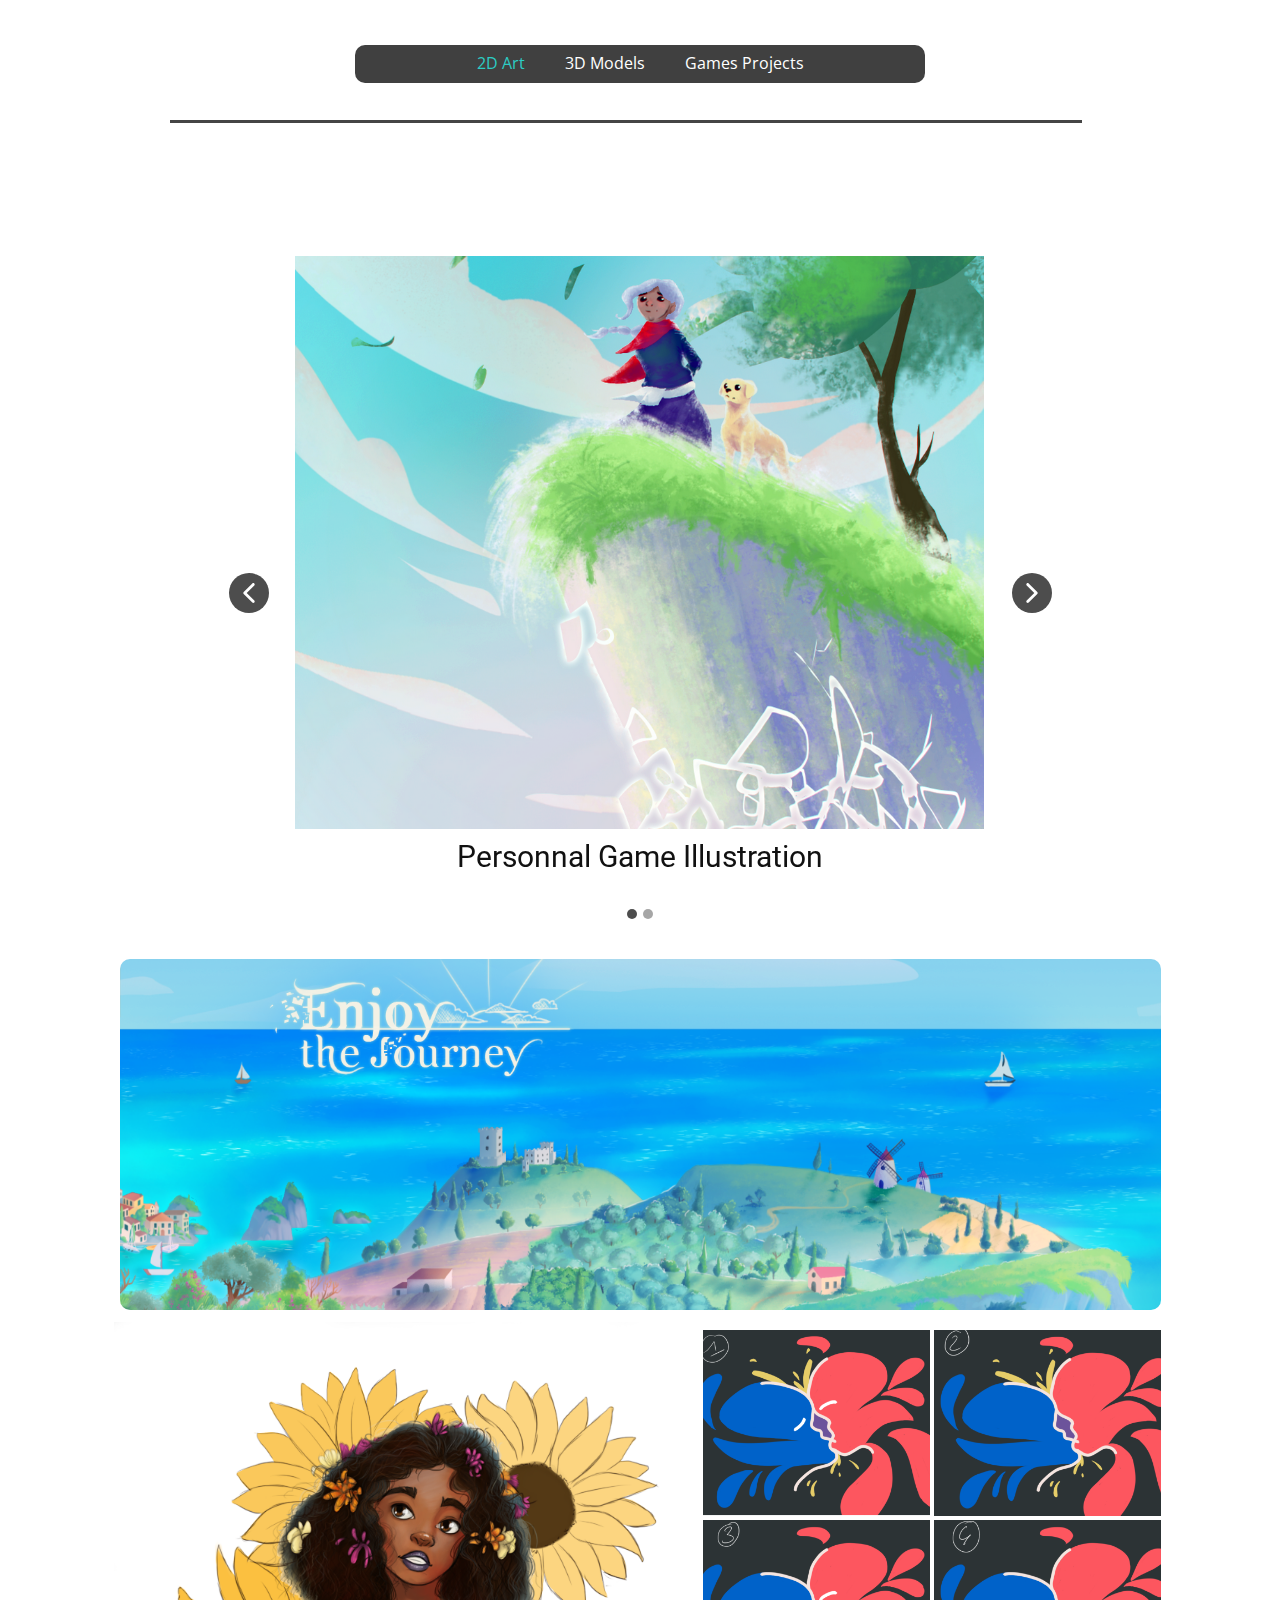
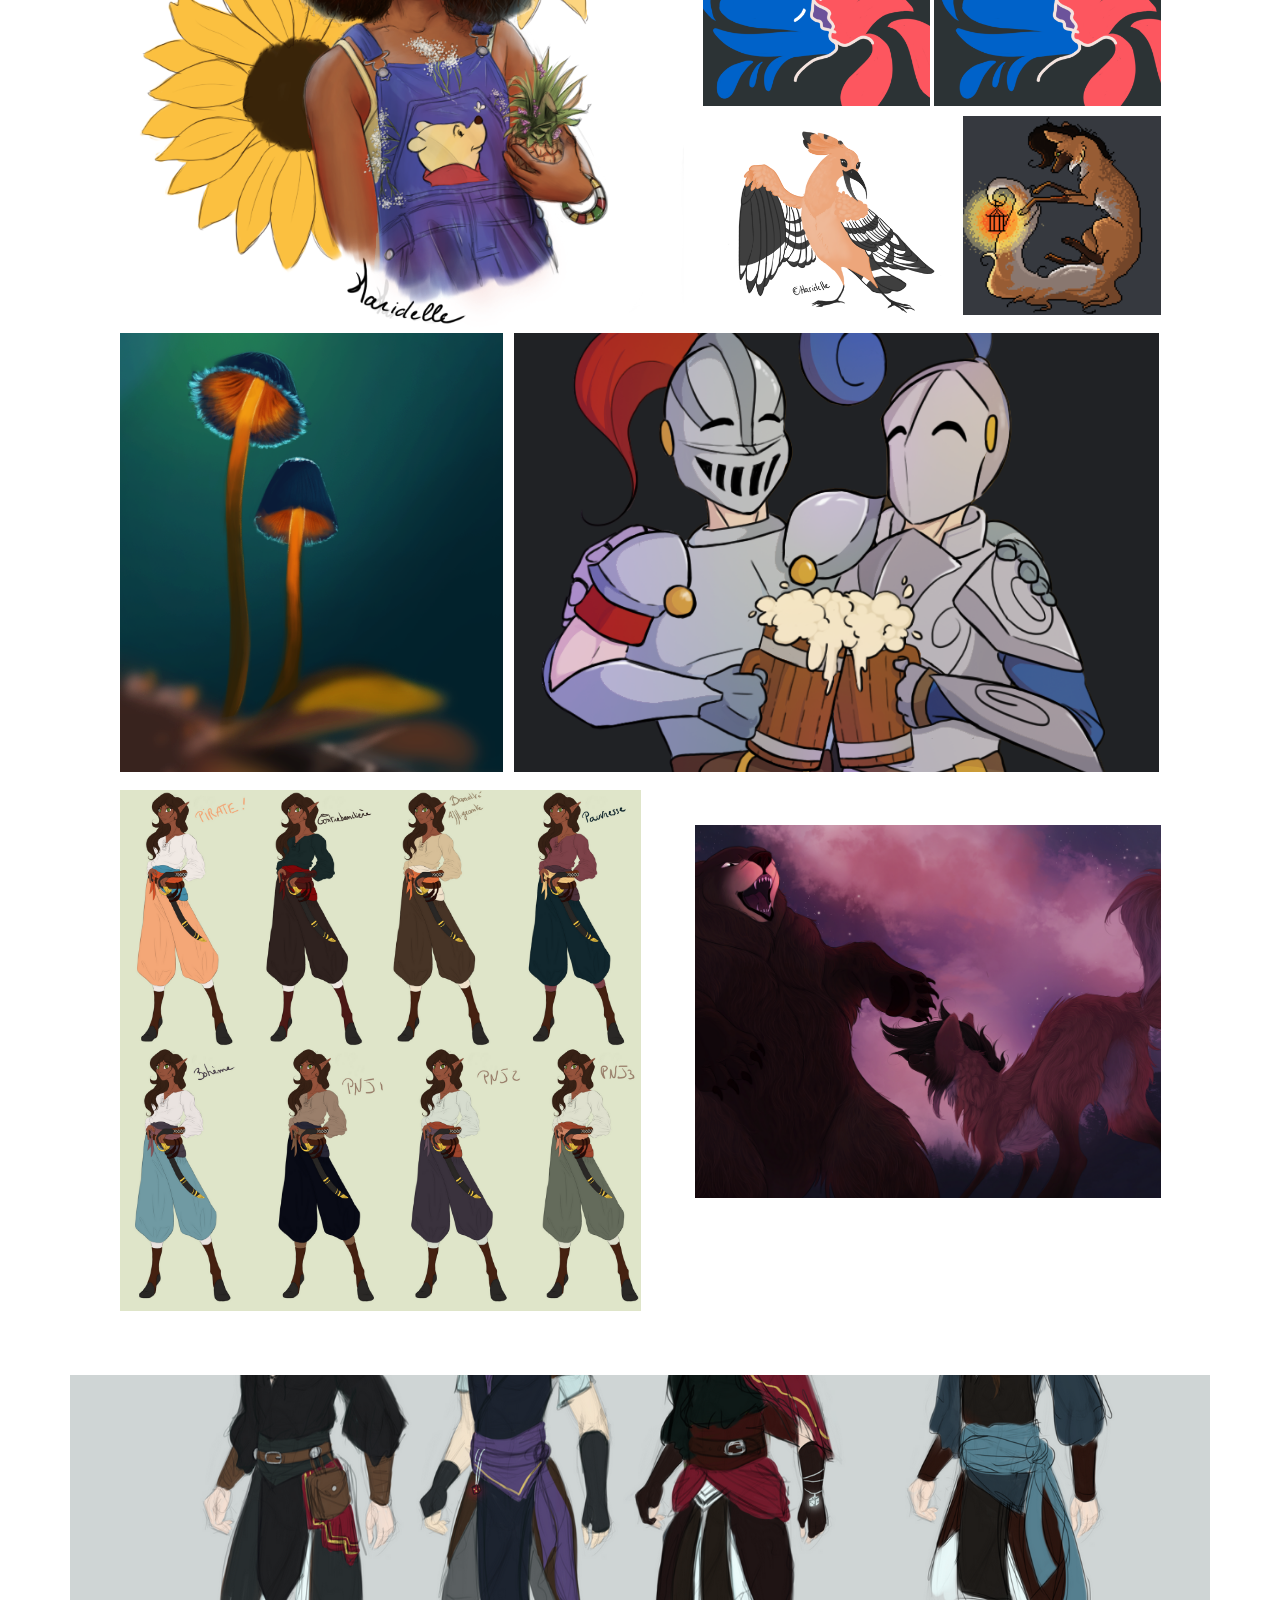
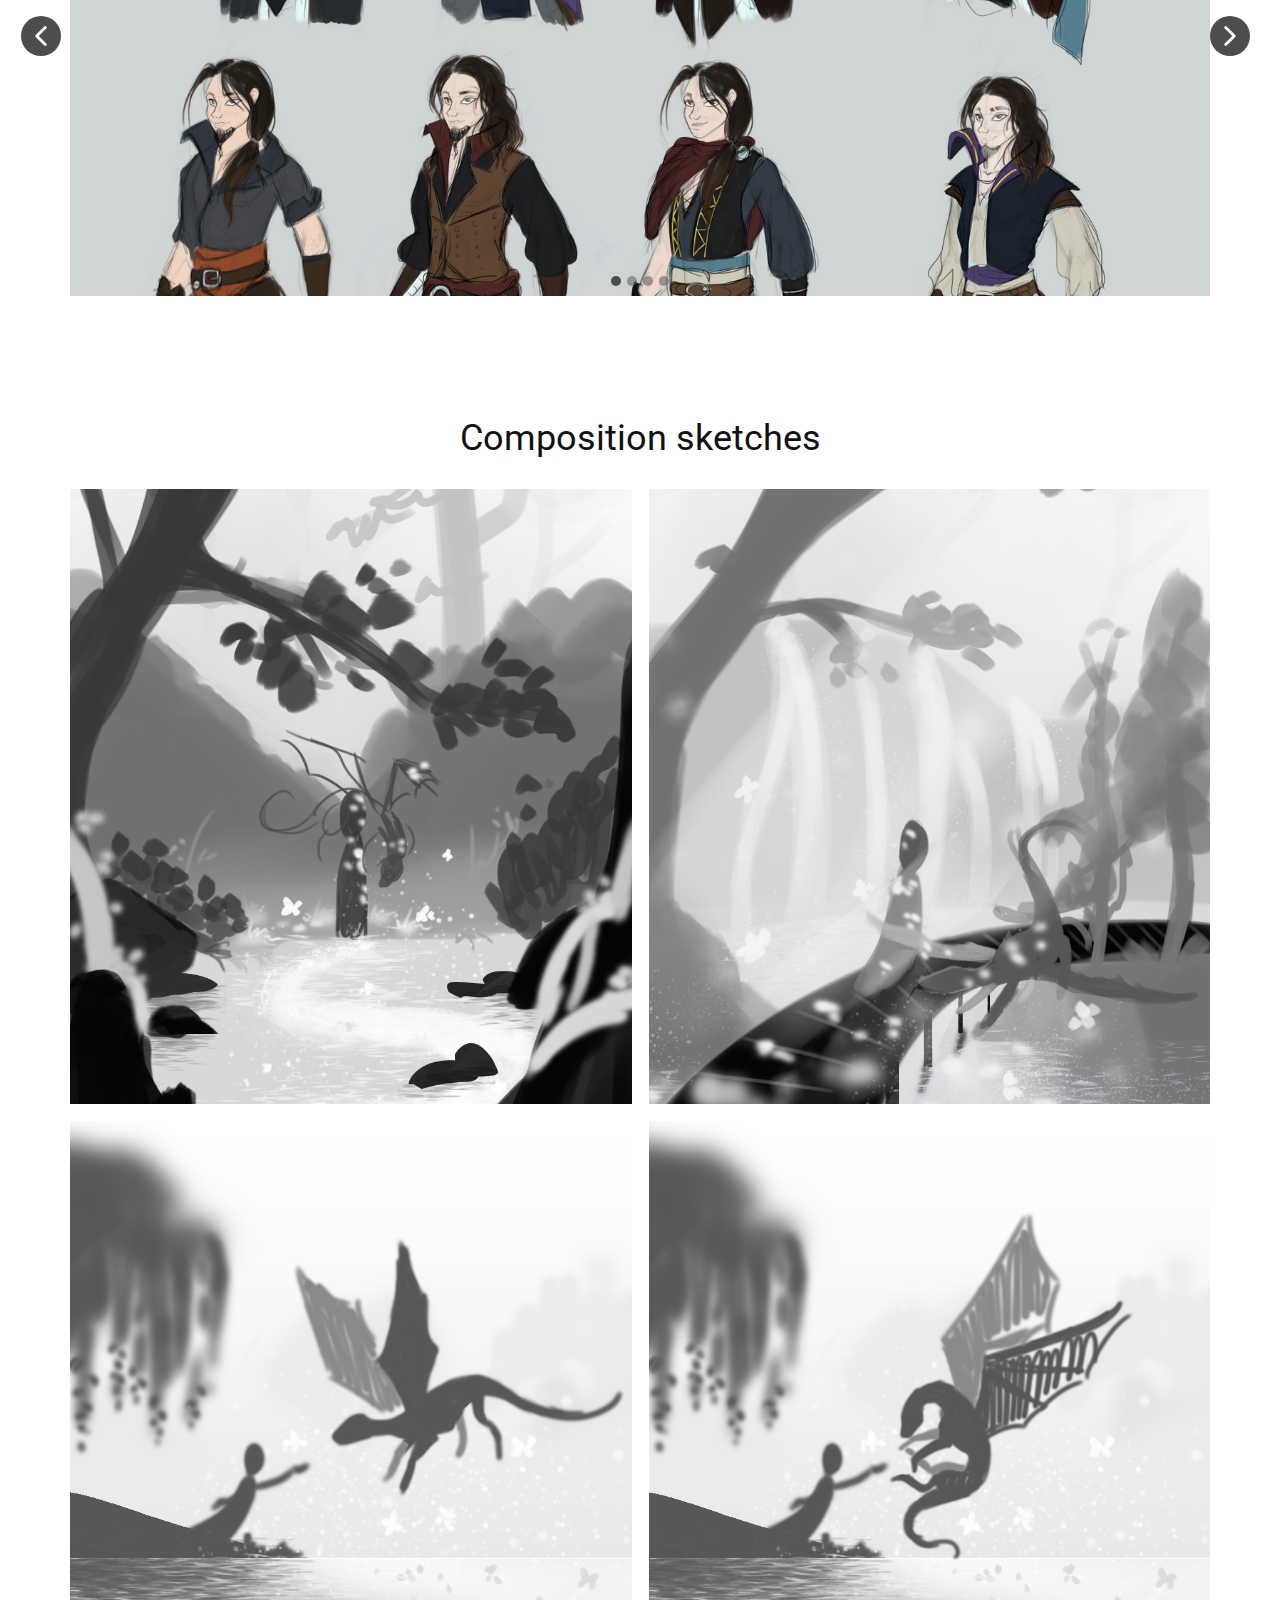
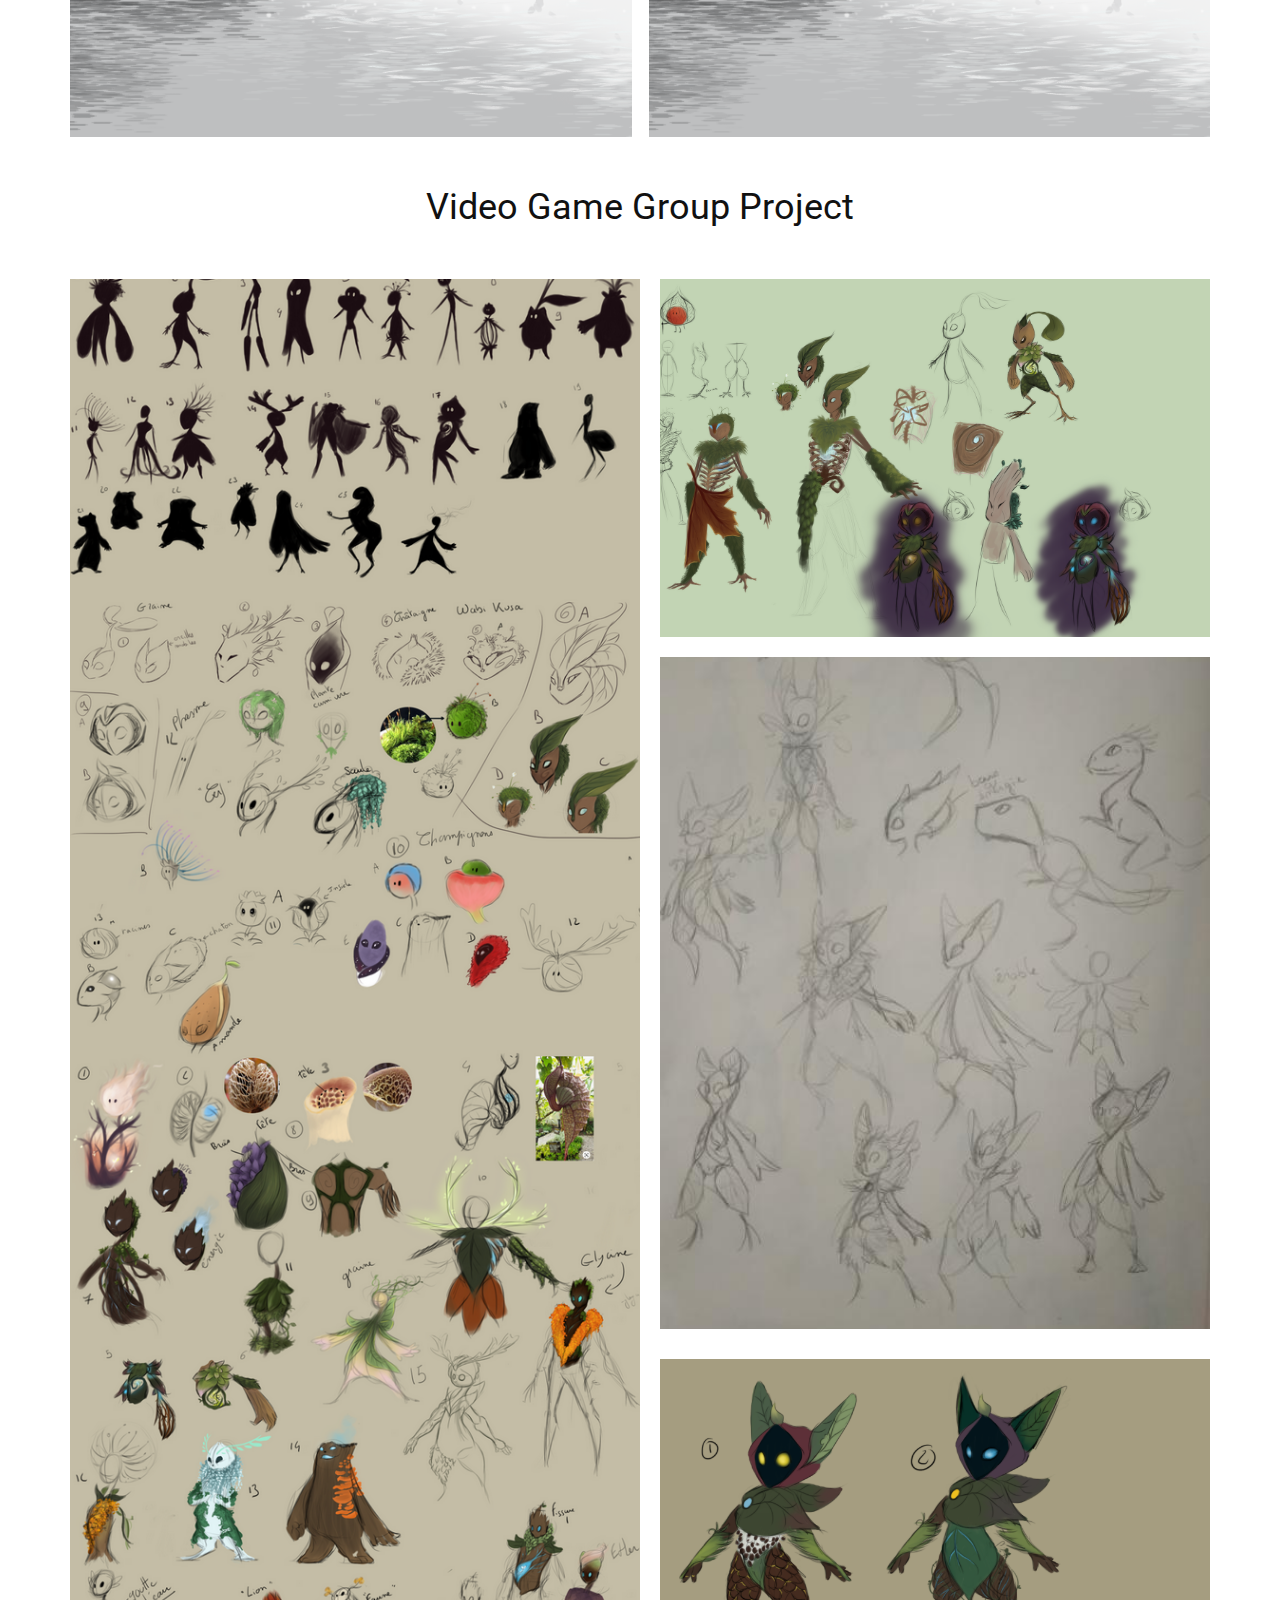
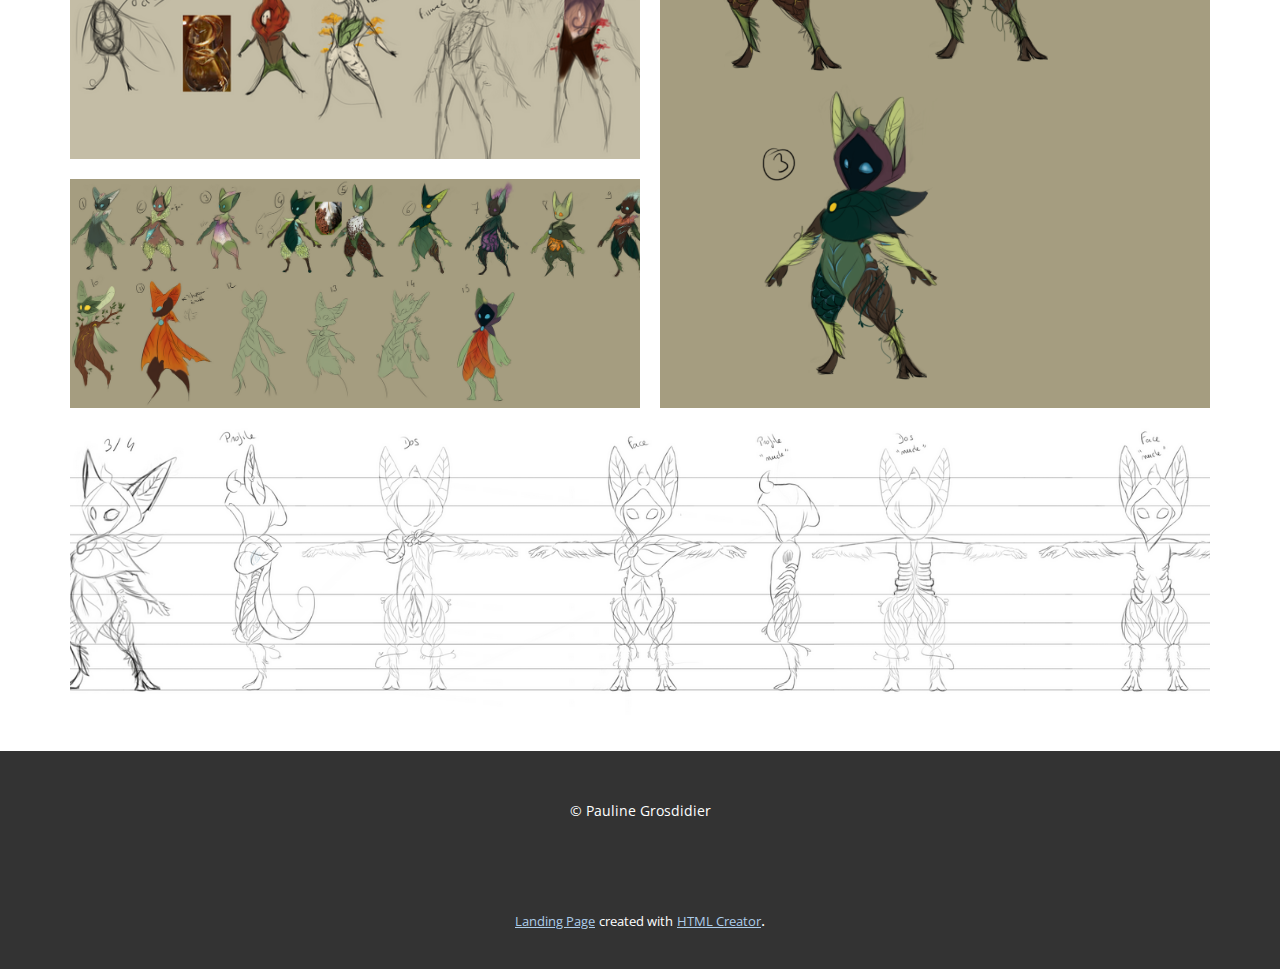
==== commit 9e7f8b80: "change2" ====
--- a/index.html
+++ b/index.html
@@ -28,9 +28,6 @@
     <meta property="og:type" content="website">
   </head>
   <body data-home-page="2D-Art.html" data-home-page-title="2D Art" class="u-body"><header class="u-clearfix u-header u-header" id="sec-e811"><div class="u-clearfix u-sheet u-sheet-1">
-        <a href="https://nicepage.com" class="u-image u-logo u-image-1">
-          <img src="images/default-logo.png" class="u-logo-image u-logo-image-1">
-        </a>
         <div class="u-container-style u-grey-75 u-group u-radius-10 u-shape-round u-group-1">
           <div class="u-container-layout u-valign-middle u-container-layout-1"></div>
         </div>
@@ -285,7 +282,7 @@
     
     
     <footer class="u-align-center u-clearfix u-footer u-grey-80 u-footer" id="sec-2cea"><div class="u-clearfix u-sheet u-sheet-1">
-        <p class="u-small-text u-text u-text-variant u-text-1"> Exemple de texte. Lorem ipsum dolor sit amet, consectetur adipiscing elit nullam nunc justo sagittis suscipit ultrices.</p>
+        <p class="u-small-text u-text u-text-variant u-text-1">© Pauline Grosdidier</p>
       </div></footer>
     <section class="u-backlink u-clearfix u-grey-80">
       <a class="u-link" href="https://nicepage.com/landing-page" target="_blank">
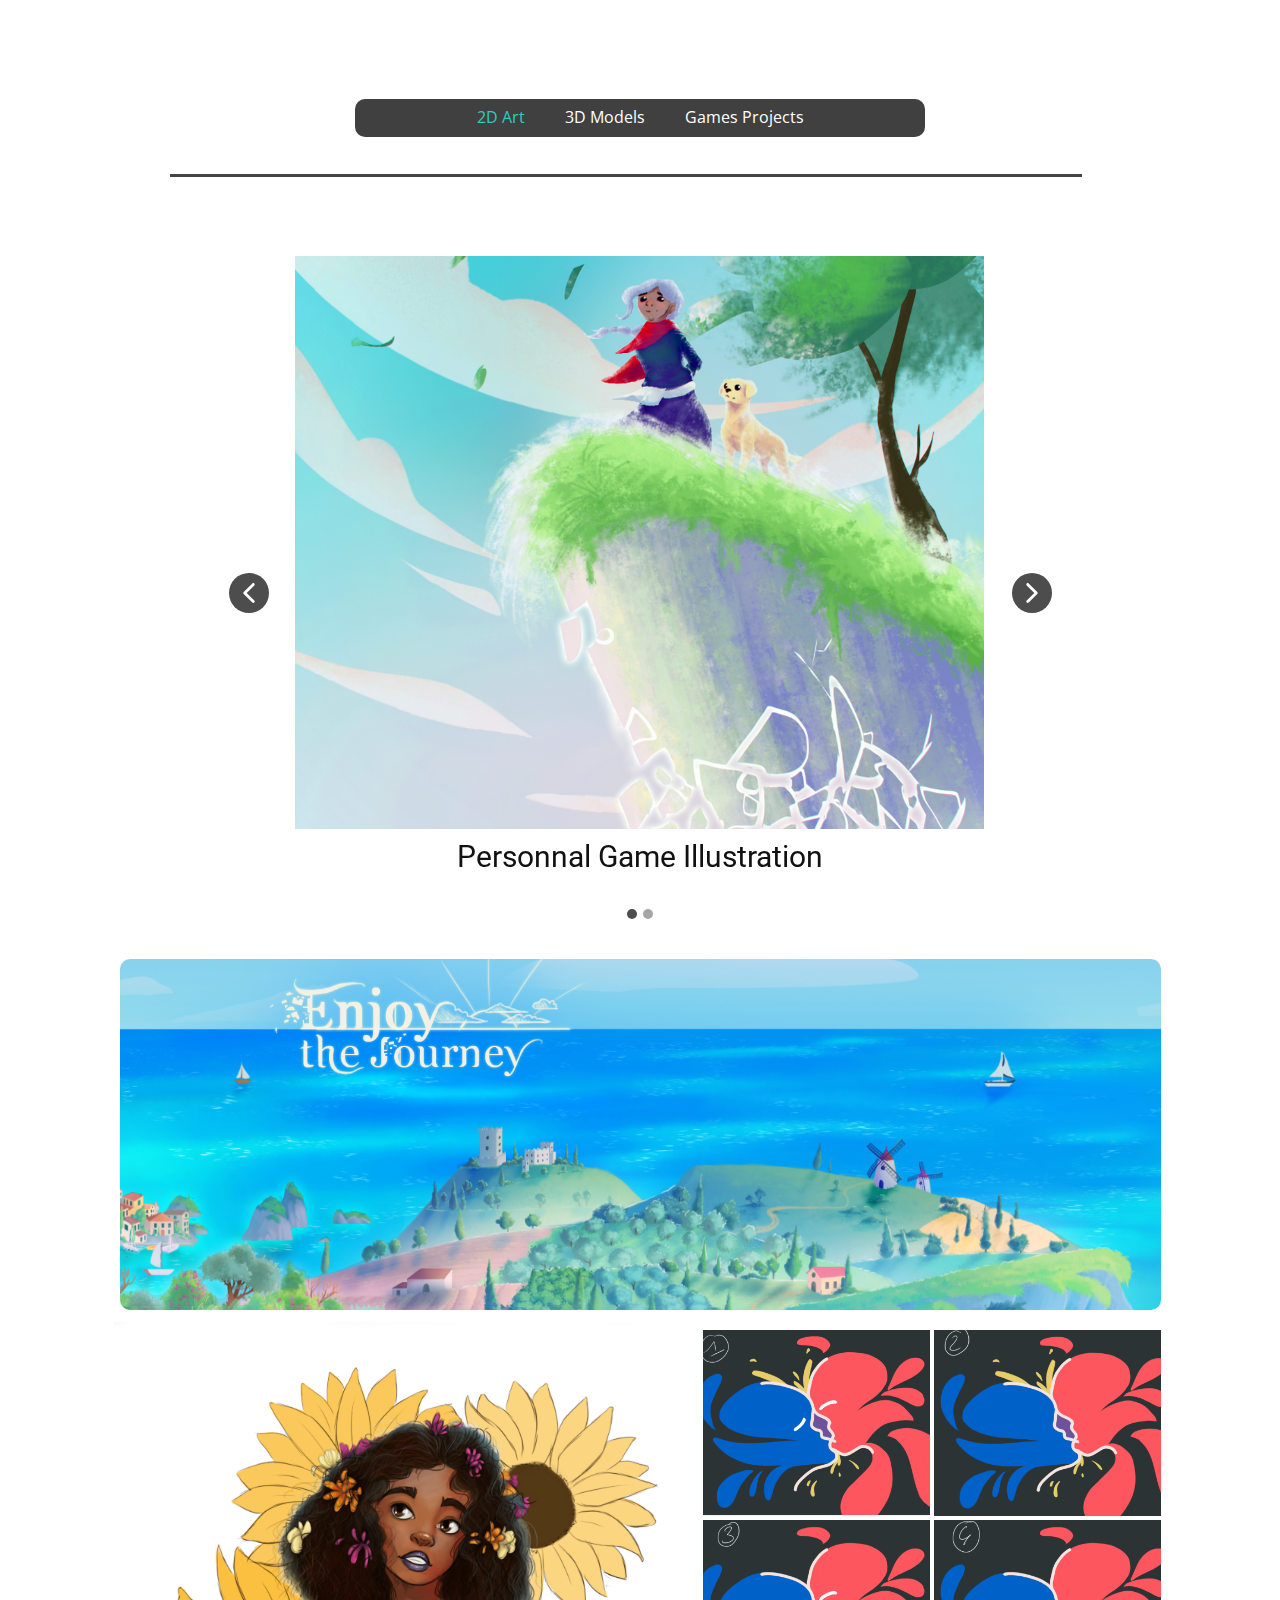
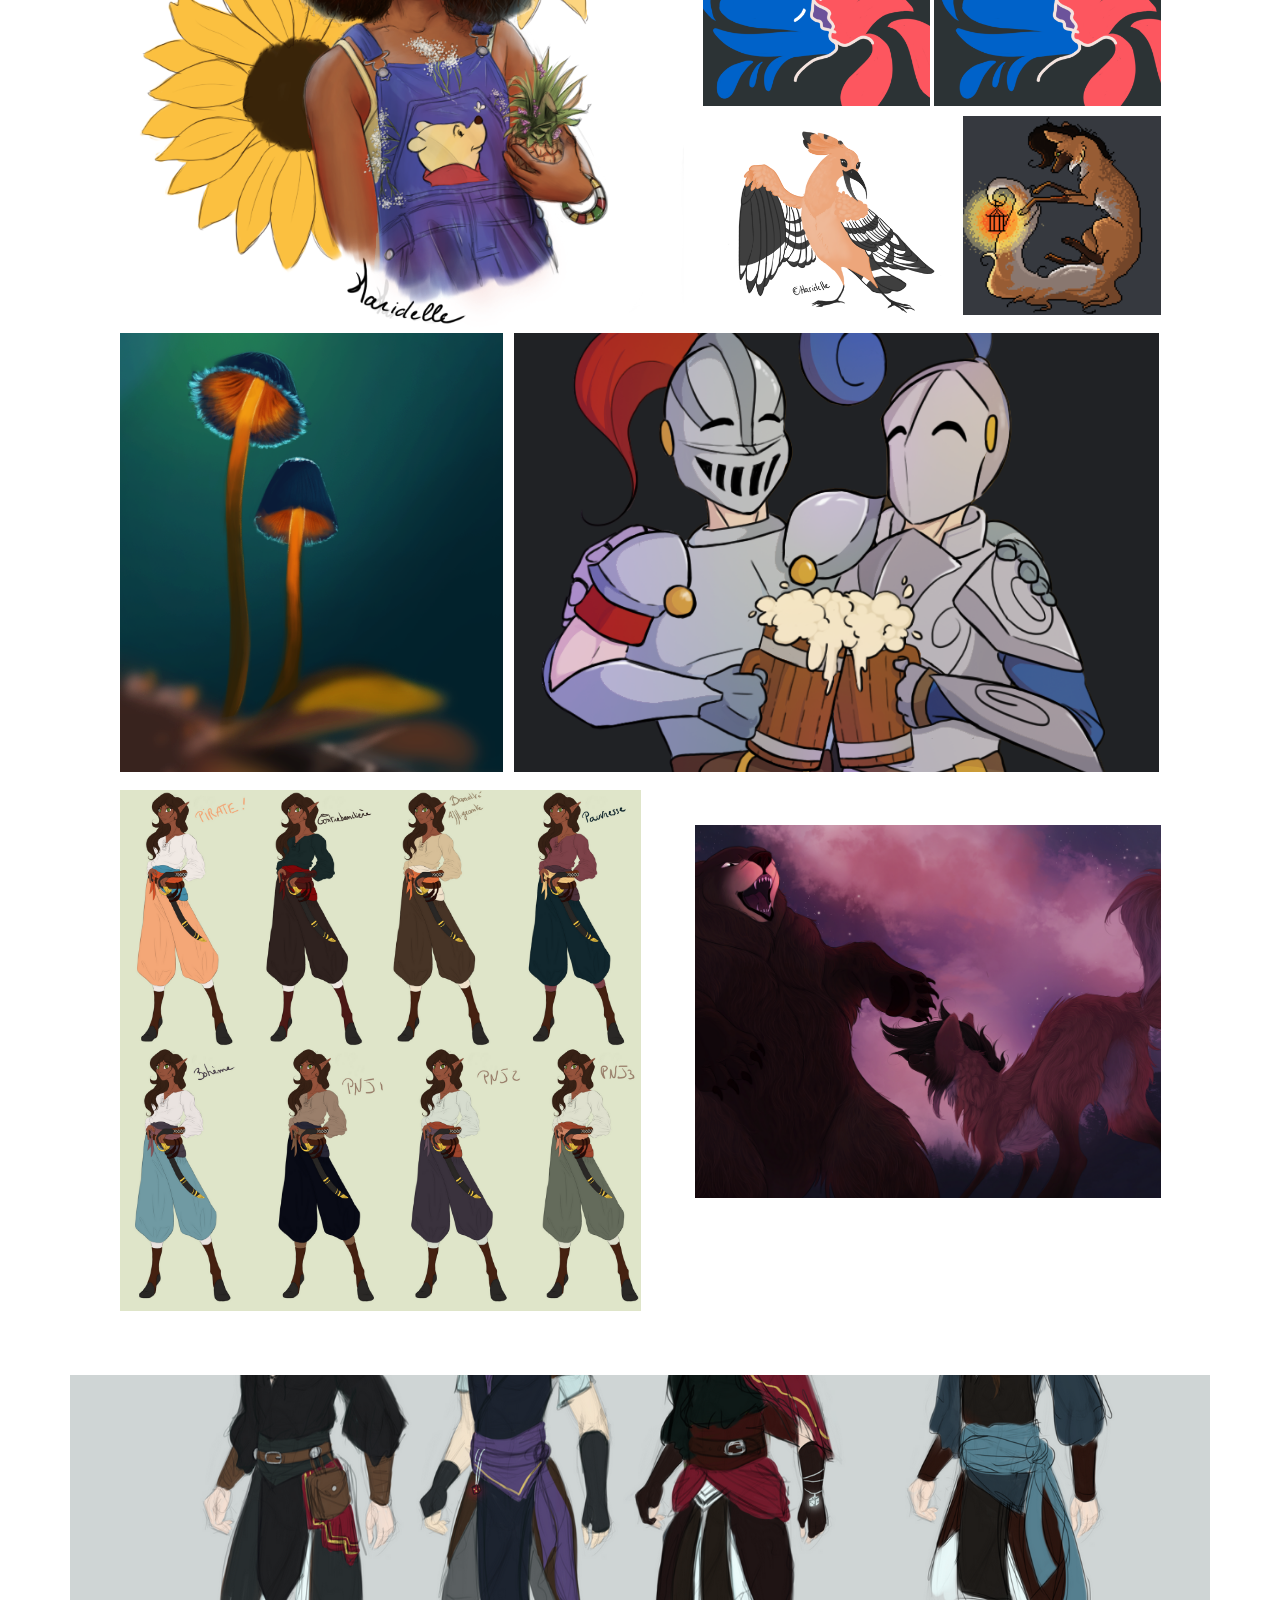
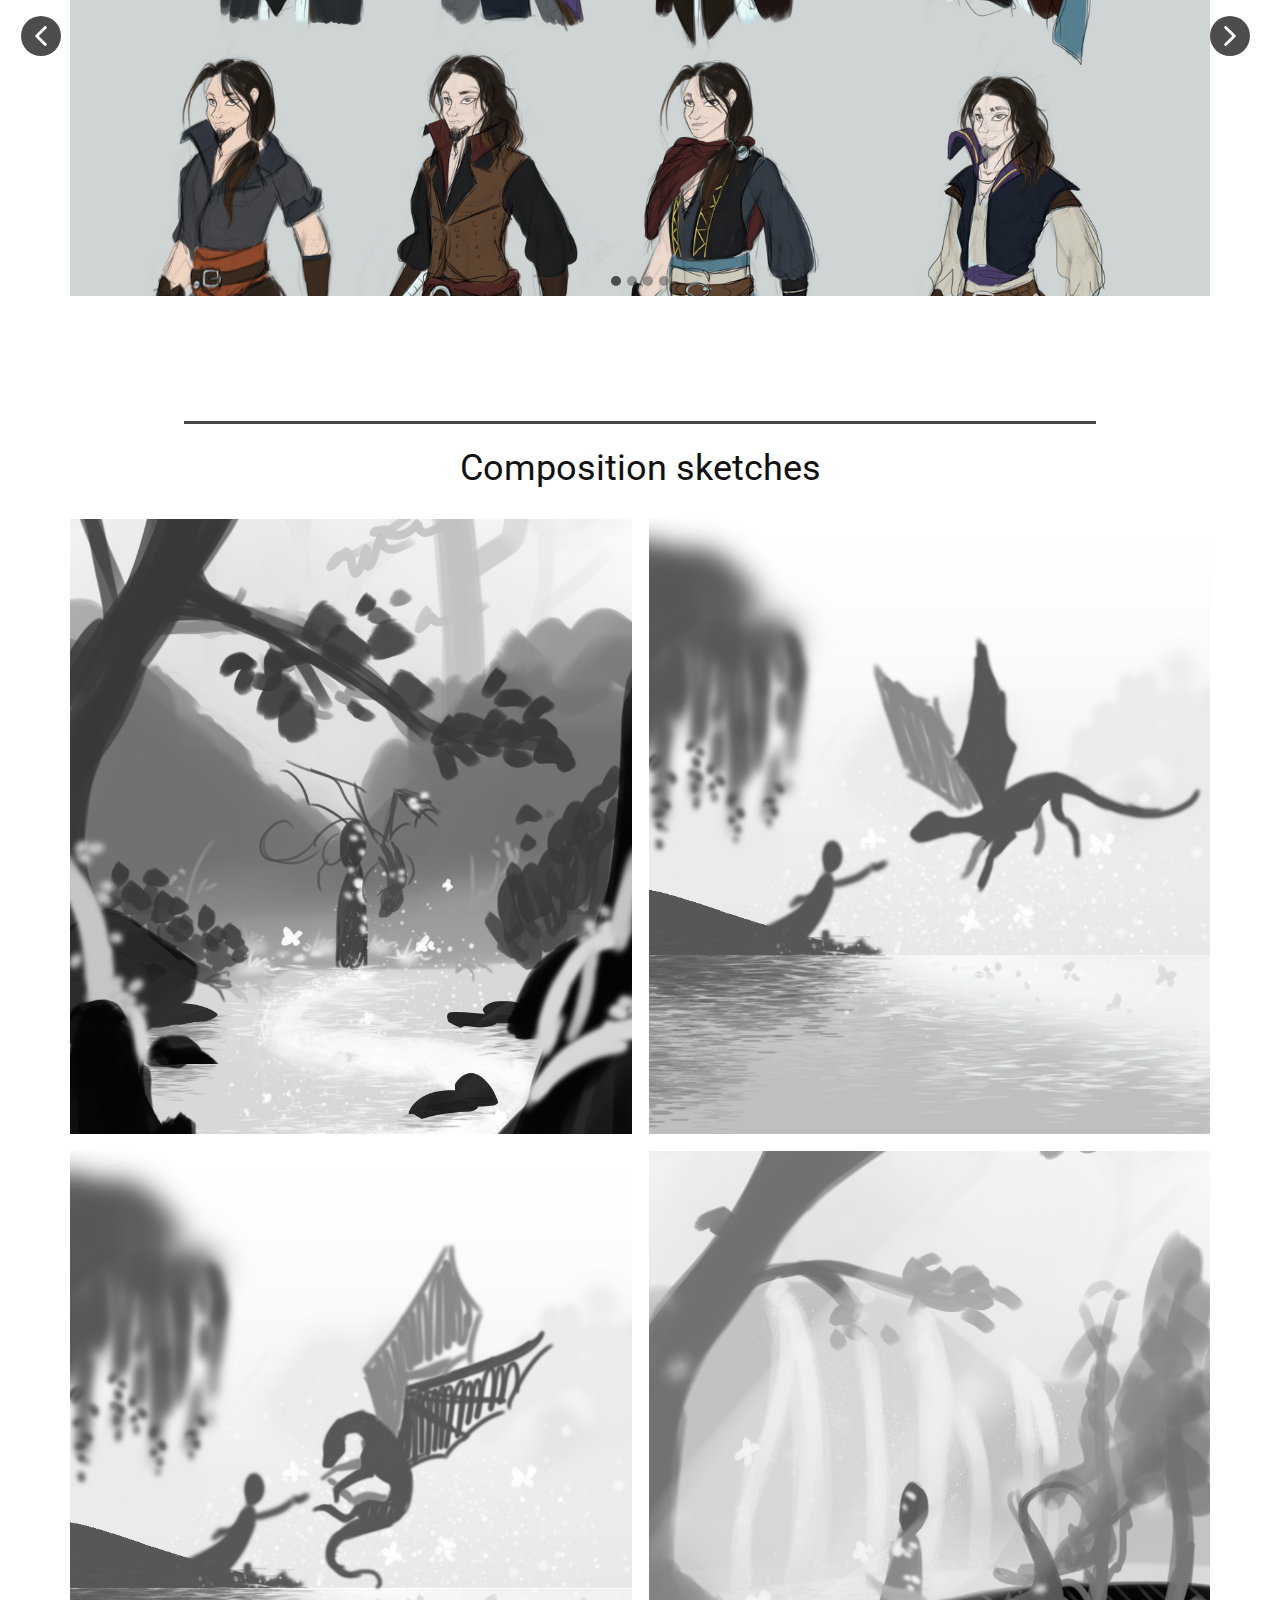
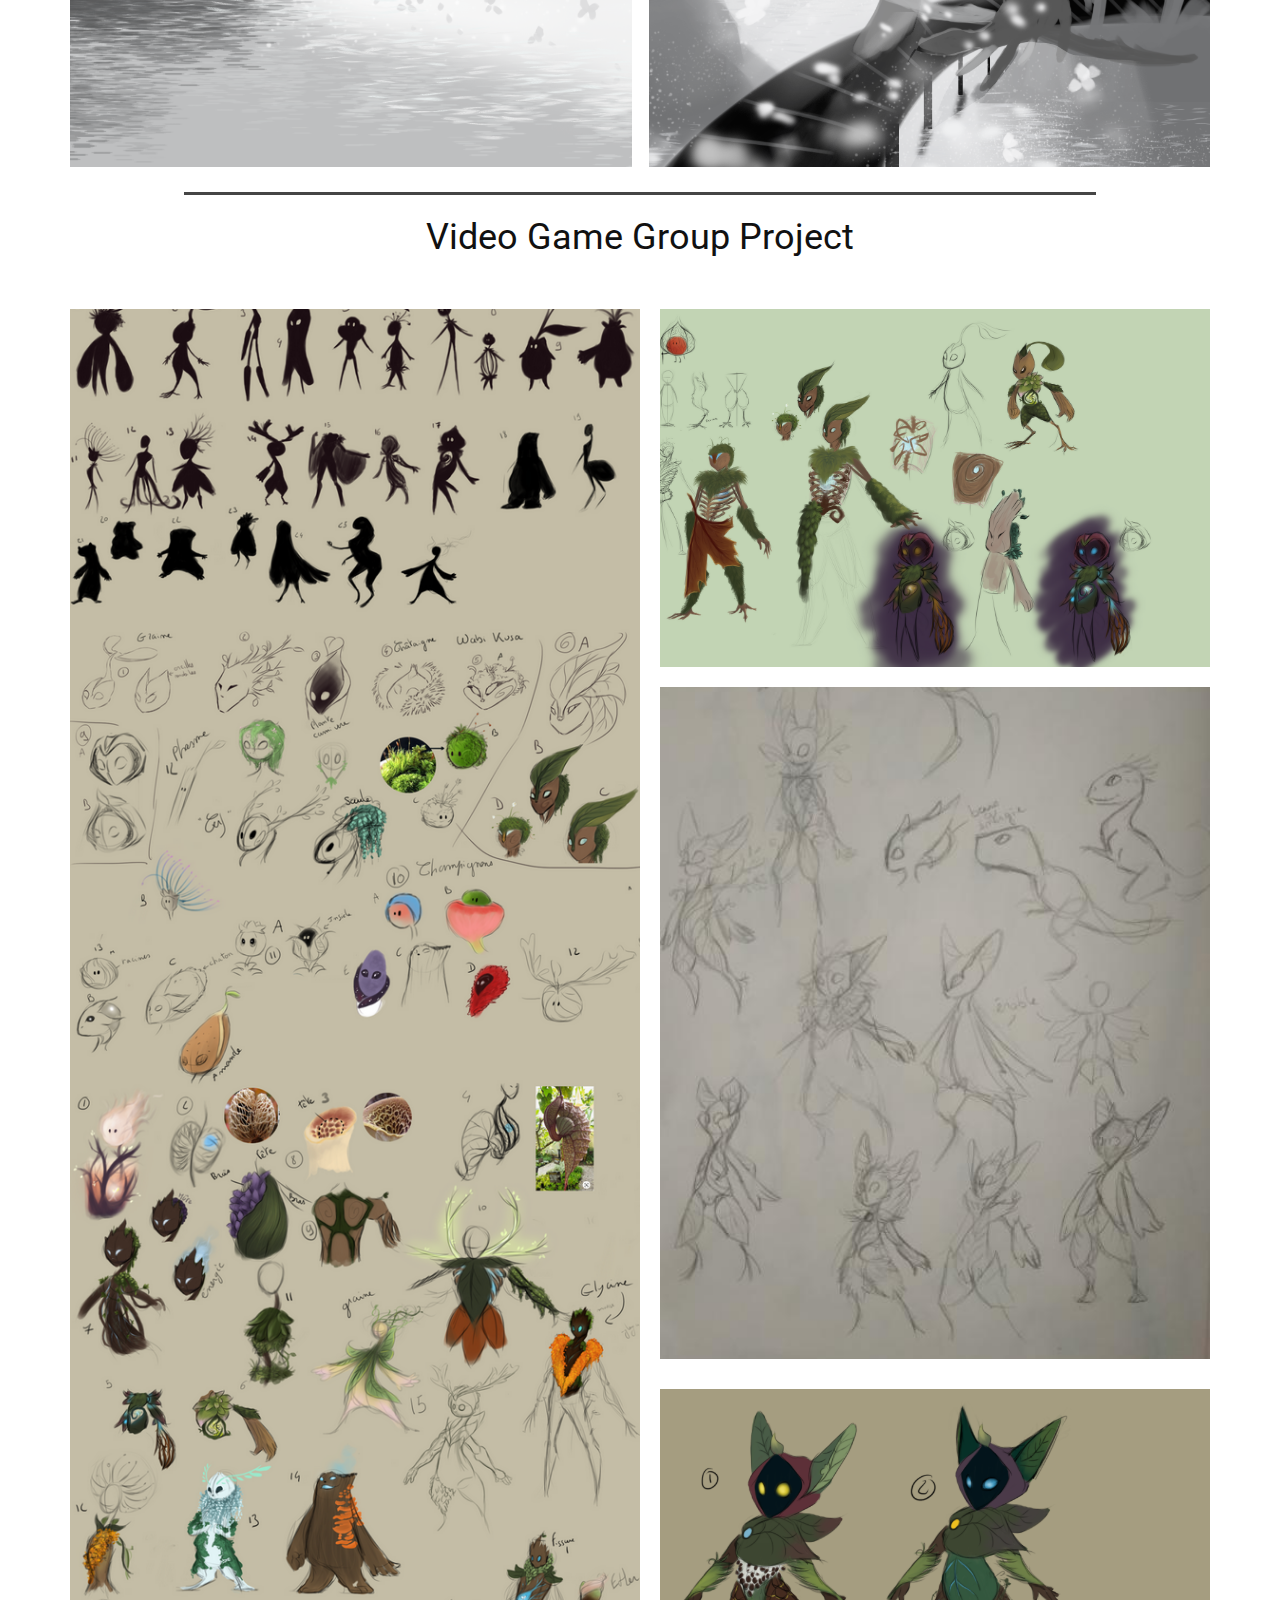
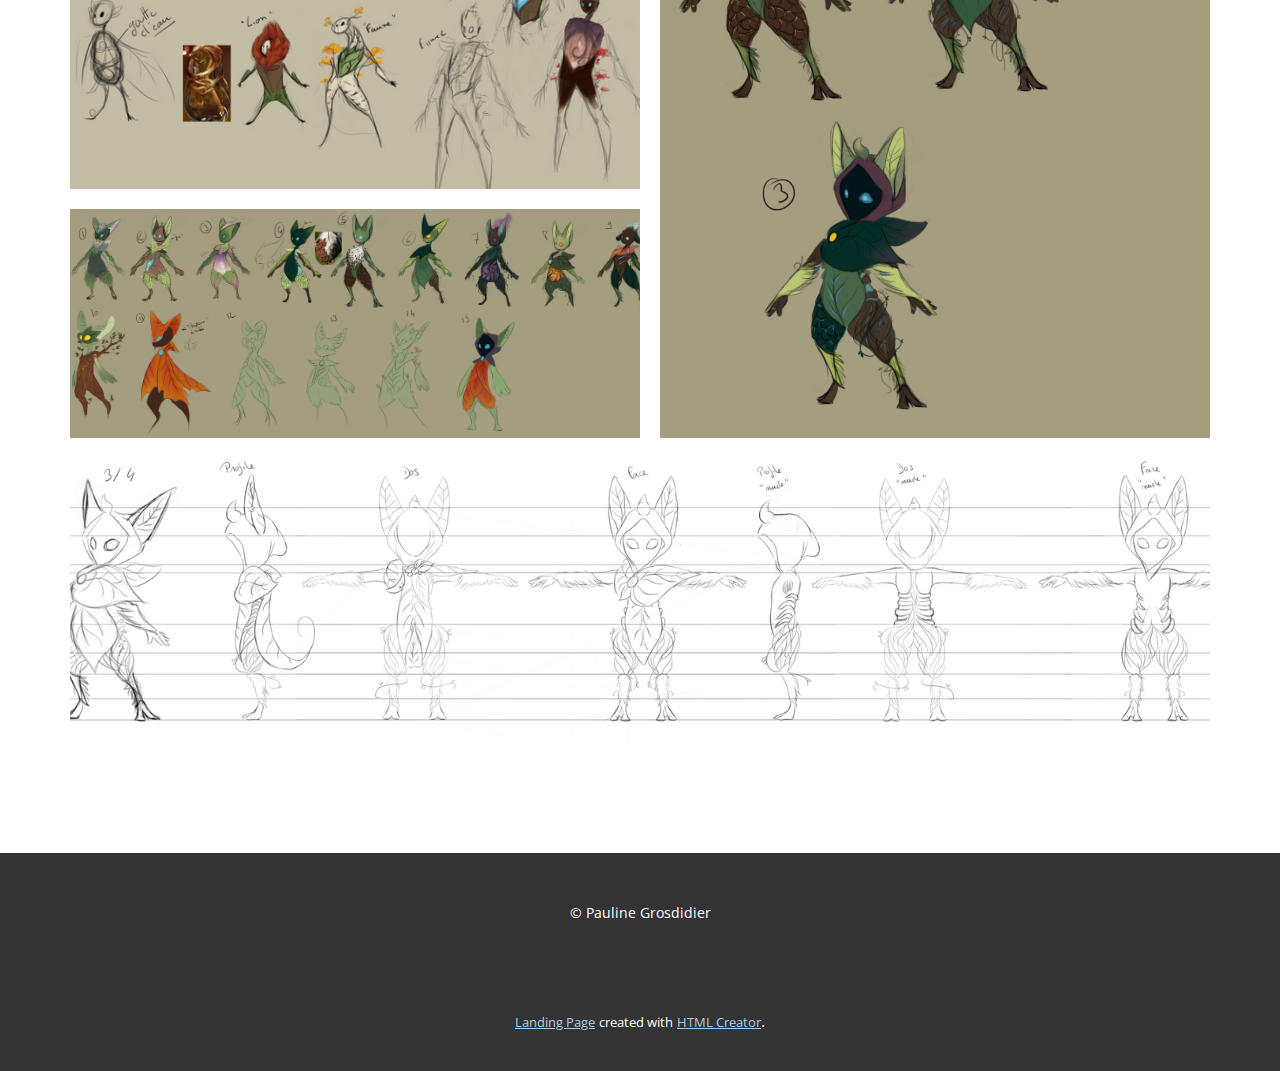
==== commit 80c420ef: "last_maj" ====
--- a/index.html
+++ b/index.html
@@ -20,8 +20,7 @@
     <script type="application/ld+json">{
 		"@context": "http://schema.org",
 		"@type": "Organization",
-		"name": "",
-		"logo": "images/default-logo.png"
+		"name": ""
 }</script>
     <meta name="theme-color" content="#478ac9">
     <meta property="og:title" content="2D Art">
@@ -62,7 +61,7 @@
         <div class="u-border-3 u-border-grey-dark-1 u-line u-line-horizontal u-line-1"></div>
       </div></header>
     <section class="u-align-center u-clearfix u-section-1" id="sec-f93c">
-      <div class="u-clearfix u-sheet u-sheet-1">
+      <div class="u-clearfix u-sheet u-valign-middle-md u-valign-middle-xs u-sheet-1">
         <div class="u-carousel u-gallery u-layout-carousel u-lightbox u-no-transition u-show-text-always u-gallery-1" data-interval="5000" data-u-ride="carousel" id="carousel-c442">
           <ol class="u-absolute-hcenter u-carousel-indicators u-carousel-indicators-1">
             <li data-u-target="#carousel-c442" data-u-slide-to="0" class="u-active u-grey-70 u-shape-circle" style="width: 10px; height: 10px;"></li>
@@ -113,15 +112,15 @@
             </span>
           </a>
         </div>
-        <img class="u-image u-image-round u-image-1" src="images/Level1-2DBegining2.png" alt="" data-image-width="1538" data-image-height="816" data-animation-name="pulse" data-animation-duration="1000" data-animation-delay="0" data-animation-direction="">
+        <img class="u-expanded-width-lg u-expanded-width-md u-expanded-width-sm u-expanded-width-xs u-image u-image-round u-image-1" src="images/Level1-2DBegining2.png" alt="" data-image-width="1538" data-image-height="816" data-animation-name="pulse" data-animation-duration="1000" data-animation-delay="0" data-animation-direction="">
         <img class="u-image u-image-default u-image-2" src="images/doodle_girl1.png" alt="" data-image-width="1410" data-image-height="1600">
         <img class="u-image u-image-default u-image-3" src="images/1.png" alt="" data-image-width="563" data-image-height="917">
-        <img class="u-image u-image-default u-image-4" src="images/SB_Logo.png" alt="" data-image-width="752" data-image-height="725">
+        <img class="u-expanded-width-xs u-image u-image-default u-image-4" src="images/SB_Logo.png" alt="" data-image-width="752" data-image-height="725">
         <img class="u-image u-image-default u-preserve-proportions u-image-5" src="images/iconesvi.png" alt="" data-image-width="150" data-image-height="150">
-        <img class="u-image u-image-default u-image-6" src="images/Love.png" alt="" data-image-width="1740" data-image-height="1356">
+        <img class="u-expanded-width-sm u-expanded-width-xs u-image u-image-default u-image-6" src="images/Love.png" alt="" data-image-width="1740" data-image-height="1356">
         <img class="u-image u-image-default u-image-7" src="images/Slyvardhuppe.png" alt="" data-image-width="954" data-image-height="800">
-        <img class="u-image u-image-default u-preserve-proportions u-image-8" src="images/Sahrentestcouleurs.png" alt="" data-image-width="4000" data-image-height="4000">
-        <img class="u-image u-image-default u-image-9" src="images/OursvsDuchesse.png" alt="" data-image-width="1600" data-image-height="897">
+        <img class="u-expanded-width-xs u-image u-image-default u-preserve-proportions u-image-8" src="images/Sahrentestcouleurs.png" alt="" data-image-width="4000" data-image-height="4000">
+        <img class="u-expanded-width-md u-expanded-width-sm u-expanded-width-xs u-image u-image-default u-image-9" src="images/OursvsDuchesse.png" alt="" data-image-width="1600" data-image-height="897">
       </div>
     </section>
     <section class="u-align-center u-clearfix u-section-2" id="sec-120d">
@@ -160,9 +159,9 @@
                 <h3 class="u-gallery-heading"></h3>
                 <p class="u-gallery-text"></p>
               </div>
-              <style data-mode="XL"></style>
-              <style data-mode="LG"></style>
-              <style data-mode="MD"></style>
+              <style data-mode="XL" data-visited="true"></style>
+              <style data-mode="LG" data-visited="true"></style>
+              <style data-mode="MD" data-visited="true"></style>
               <style data-mode="SM"></style>
               <style data-mode="XS"></style>
             </div>
@@ -174,9 +173,9 @@
                 <h3 class="u-gallery-heading"></h3>
                 <p class="u-gallery-text">Finale Illustration</p>
               </div>
-              <style data-mode="XL"></style>
-              <style data-mode="LG"></style>
-              <style data-mode="MD"></style>
+              <style data-mode="XL" data-visited="true"></style>
+              <style data-mode="LG" data-visited="true"></style>
+              <style data-mode="MD" data-visited="true"></style>
               <style data-mode="SM"></style>
               <style data-mode="XS"></style>
             </div>
@@ -210,6 +209,7 @@
     </section>
     <section class="u-align-center u-clearfix u-section-3" id="sec-f946">
       <div class="u-clearfix u-sheet u-sheet-1">
+        <div class="u-border-3 u-border-grey-dark-1 u-line u-line-horizontal u-line-1"></div>
         <h2 class="u-text u-text-1">Composition sketches<br>
         </h2>
         <div class="u-expanded-width u-gallery u-layout-grid u-lightbox u-show-text-on-hover u-gallery-1">
@@ -223,28 +223,28 @@
                 <p class="u-gallery-text"></p>
               </div>
             </div>
+            <div class="u-effect-fade u-gallery-item" data-image-width="1313" data-image-height="923">
+              <div class="u-back-slide">
+                <img class="u-back-image u-expanded" src="images/Compo_Skald3.png">
+              </div>
+              <div class="u-over-slide u-shading u-over-slide-2">
+                <h3 class="u-gallery-heading"></h3>
+                <p class="u-gallery-text"></p>
+              </div>
+            </div>
+            <div class="u-effect-fade u-gallery-item" data-image-width="1313" data-image-height="923">
+              <div class="u-back-slide">
+                <img class="u-back-image u-expanded" src="images/Compo_Skald2.png">
+              </div>
+              <div class="u-over-slide u-shading u-over-slide-3">
+                <h3 class="u-gallery-heading"></h3>
+                <p class="u-gallery-text"></p>
+              </div>
+            </div>
             <div class="u-effect-fade u-gallery-item">
               <div class="u-back-slide" data-image-width="923" data-image-height="1313">
                 <img class="u-back-image u-expanded" src="images/Compo_Skald4.png">
               </div>
-              <div class="u-over-slide u-shading u-over-slide-2">
-                <h3 class="u-gallery-heading"></h3>
-                <p class="u-gallery-text"></p>
-              </div>
-            </div>
-            <div class="u-effect-fade u-gallery-item" data-image-width="1313" data-image-height="923">
-              <div class="u-back-slide">
-                <img class="u-back-image u-expanded" src="images/Compo_Skald3.png">
-              </div>
-              <div class="u-over-slide u-shading u-over-slide-3">
-                <h3 class="u-gallery-heading"></h3>
-                <p class="u-gallery-text"></p>
-              </div>
-            </div>
-            <div class="u-effect-fade u-gallery-item" data-image-width="1313" data-image-height="923">
-              <div class="u-back-slide">
-                <img class="u-back-image u-expanded" src="images/Compo_Skald2.png">
-              </div>
               <div class="u-over-slide u-shading u-over-slide-4">
                 <h3 class="u-gallery-heading"></h3>
                 <p class="u-gallery-text"></p>
@@ -270,19 +270,21 @@
             <p class="u-gallery-text"></p>
           </div>
         </div>
+        <div class="u-border-3 u-border-grey-dark-1 u-expanded-width-md u-expanded-width-sm u-expanded-width-xs u-line u-line-horizontal u-line-2"></div>
         <h2 class="u-text u-text-2">Video Game&nbsp;Group Project</h2>
-        <img class="u-image u-image-default u-image-1" src="images/planchecharacters.png" alt="" data-image-width="600" data-image-height="1600">
-        <img class="u-image u-image-default u-image-2" src="images/concepts1.png" alt="" data-image-width="1600" data-image-height="991">
-        <img class="u-image u-image-default u-image-3" src="images/PPcrayonns.jpg" alt="" data-image-width="504" data-image-height="672">
-        <img class="u-image u-image-default u-image-4" src="images/Recherchespersoprincipal2.png" alt="" data-image-width="948" data-image-height="1080">
-        <img class="u-image u-image-default u-image-5" src="images/Recherchespersoprincipal.png" alt="" data-image-width="1600" data-image-height="525">
+        <img class="u-expanded-width-md u-expanded-width-sm u-expanded-width-xs u-image u-image-default u-image-1" src="images/planchecharacters.png" alt="" data-image-width="600" data-image-height="1600">
+        <img class="u-expanded-width-md u-expanded-width-sm u-expanded-width-xs u-image u-image-default u-image-2" src="images/concepts1.png" alt="" data-image-width="1600" data-image-height="991">
+        <img class="u-expanded-width-md u-expanded-width-sm u-expanded-width-xs u-image u-image-default u-image-3" src="images/PPcrayonns.jpg" alt="" data-image-width="504" data-image-height="672">
+        <img class="u-expanded-width-md u-expanded-width-sm u-expanded-width-xs u-image u-image-default u-image-4" src="images/Recherchespersoprincipal2.png" alt="" data-image-width="948" data-image-height="1080">
+        <img class="u-expanded-width-lg u-expanded-width-md u-expanded-width-sm u-expanded-width-xs u-image u-image-default u-image-5" src="images/Recherchespersoprincipal.png" alt="" data-image-width="1600" data-image-height="525">
         <img class="u-expanded-width u-image u-image-default u-image-6" src="images/TurnPP.png" alt="" data-image-width="1600" data-image-height="384">
       </div>
     </section>
     
     
     <footer class="u-align-center u-clearfix u-footer u-grey-80 u-footer" id="sec-2cea"><div class="u-clearfix u-sheet u-sheet-1">
-        <p class="u-small-text u-text u-text-variant u-text-1">© Pauline Grosdidier</p>
+        <p class="u-small-text u-text u-text-variant u-text-1"> © Pauline Grosdidier<br>
+        </p>
       </div></footer>
     <section class="u-backlink u-clearfix u-grey-80">
       <a class="u-link" href="https://nicepage.com/landing-page" target="_blank">
--- a/nicepage.css
+++ b/nicepage.css
@@ -33690,19 +33690,10 @@
   min-height: 229px;
 }
 
-.u-header .u-image-1 {
-  margin: 22px auto 0 0;
-}
-
-.u-header .u-logo-image-1 {
-  max-width: 64px;
-  max-height: 64px;
-}
-
 .u-header .u-group-1 {
   width: 570px;
   min-height: 38px;
-  margin: 45px auto 0;
+  margin: 99px auto 0;
 }
 
 .u-header .u-container-layout-1 {
--- a/2D-Art.css
+++ b/2D-Art.css
@@ -99,94 +99,199 @@
 
 @media (max-width: 1199px) {
   .u-section-1 .u-sheet-1 {
-    min-height: 2686px;
+    min-height: 2534px;
+  }
+
+  .u-section-1 .u-gallery-1 {
+    margin-right: auto;
   }
 
   .u-section-1 .u-image-1 {
-    width: 940px;
     height: 317px;
+    margin-top: 12px;
+    margin-right: initial;
+    margin-left: initial;
+    width: auto;
+  }
+
+  .u-section-1 .u-image-2 {
+    width: 465px;
+    height: 528px;
+    margin-top: 30px;
+    margin-left: 0;
+  }
+
+  .u-section-1 .u-image-3 {
+    margin-top: 0;
+    margin-left: 12px;
+  }
+
+  .u-section-1 .u-image-4 {
+    width: 515px;
+    height: 355px;
+    margin-top: -342px;
+    margin-right: 0;
+  }
+
+  .u-section-1 .u-image-5 {
+    margin-top: -584px;
+    margin-right: 0;
+  }
+
+  .u-section-1 .u-image-6 {
+    width: 445px;
+    height: 365px;
+    margin-top: -594px;
+    margin-right: 0;
+  }
+
+  .u-section-1 .u-image-7 {
+    margin-top: 30px;
+    margin-right: 228px;
+    margin-left: auto;
+  }
+
+  .u-section-1 .u-image-8 {
+    width: 438px;
+    height: 438px;
+    margin-top: 421px;
+    margin-left: 0;
   }
 
   .u-section-1 .u-image-9 {
-    margin-top: -487px;
+    width: 477px;
+    height: 438px;
+    margin-top: -438px;
+    margin-right: 0;
+    margin-bottom: 27px;
   }
 }
 
 @media (max-width: 991px) {
   .u-section-1 .u-sheet-1 {
-    min-height: 2612px;
+    min-height: 2906px;
   }
 
   .u-section-1 .u-gallery-1 {
-    margin-right: 31px;
-  }
-
-  .u-section-1 .u-image-1 {
-    width: 720px;
-    height: 243px;
+    margin-top: 28px;
+  }
+
+  .u-section-1 .u-image-2 {
+    margin-top: 12px;
+  }
+
+  .u-section-1 .u-image-3 {
+    margin-top: 18px;
+  }
+
+  .u-section-1 .u-image-4 {
+    width: 310px;
+    height: 439px;
+    margin-top: -439px;
+  }
+
+  .u-section-1 .u-image-5 {
+    margin-top: -734px;
+  }
+
+  .u-section-1 .u-image-6 {
+    width: 313px;
+    height: 395px;
+    margin-top: 562px;
   }
 
   .u-section-1 .u-image-7 {
-    margin-left: 478px;
+    margin-top: -1384px;
+    margin-right: 0;
+  }
+
+  .u-section-1 .u-image-8 {
+    width: 395px;
+    height: 395px;
+    margin-top: 796px;
+  }
+
+  .u-section-1 .u-image-9 {
+    height: 404px;
+    margin-top: 27px;
+    margin-bottom: 28px;
+    margin-right: initial;
+    margin-left: initial;
+    width: auto;
   }
 }
 
 @media (max-width: 767px) {
   .u-section-1 .u-sheet-1 {
-    min-height: 2447px;
+    min-height: 3791px;
   }
 
   .u-section-1 .u-gallery-1 {
     width: 540px;
-    margin-right: 0;
-  }
-
-  .u-section-1 .u-image-1 {
-    width: 540px;
-    height: 182px;
-  }
-
-  .u-section-1 .u-image-2 {
-    width: 540px;
-    height: 613px;
-    margin-left: 0;
   }
 
   .u-section-1 .u-image-3 {
-    margin-top: -2px;
+    width: 528px;
+    height: 445px;
+    margin-top: 12px;
+    margin-right: 0;
+    margin-left: auto;
   }
 
   .u-section-1 .u-image-4 {
-    width: 540px;
-    height: 368px;
-    margin-right: 0;
+    margin-top: 20px;
+    margin-right: auto;
+    margin-left: 12px;
   }
 
   .u-section-1 .u-image-5 {
-    margin-top: -585px;
+    margin-top: -199px;
+    margin-right: auto;
+    margin-left: 342px;
+  }
+
+  .u-section-1 .u-image-6 {
+    margin-top: 450px;
+    margin-right: initial;
+    margin-left: initial;
+    width: auto;
   }
 
   .u-section-1 .u-image-7 {
-    margin-left: 298px;
+    width: 198px;
+    margin-top: -1257px;
   }
 
   .u-section-1 .u-image-8 {
-    margin-left: 19px;
+    margin-top: 246px;
+    margin-left: auto;
+  }
+
+  .u-section-1 .u-image-9 {
+    margin-top: 443px;
+    margin-bottom: 37px;
+    width: auto;
+    margin-right: initial;
+    margin-left: initial;
   }
 }
 
 @media (max-width: 575px) {
   .u-section-1 .u-sheet-1 {
-    min-height: 1588px;
+    min-height: 3569px;
   }
 
   .u-section-1 .u-gallery-1 {
     width: 340px;
-  }
-
-  .u-section-1 .u-image-1 {
-    width: 340px;
-    height: 115px;
+    margin-top: 29px;
+  }
+
+  .u-section-1 .u-carousel-control-1 {
+    left: -40px;
+  }
+
+  .u-section-1 .u-carousel-control-2 {
+    right: -40px;
   }
 
   .u-section-1 .u-image-2 {
@@ -196,44 +301,59 @@
 
   .u-section-1 .u-image-3 {
     width: 340px;
-    height: 390px;
-    margin-top: 225px;
+    height: 287px;
+    margin-right: auto;
     margin-left: 0;
   }
 
   .u-section-1 .u-image-4 {
-    width: 340px;
-    height: 232px;
-    margin-top: -390px;
+    height: 440px;
+    margin-top: 12px;
+    margin-right: initial;
+    margin-left: initial;
+    width: auto;
   }
 
   .u-section-1 .u-image-5 {
-    margin-top: -449px;
+    width: 173px;
+    height: 174px;
+    margin-top: 12px;
+    margin-right: 0;
+    margin-left: auto;
   }
 
   .u-section-1 .u-image-6 {
-    width: 340px;
-    height: 279px;
+    margin-top: 364px;
+    width: auto;
+    margin-right: initial;
+    margin-left: initial;
   }
 
   .u-section-1 .u-image-7 {
-    margin-left: 98px;
+    width: 155px;
+    height: 174px;
+    margin-top: -933px;
+    margin-right: auto;
+    margin-left: 0;
   }
 
   .u-section-1 .u-image-8 {
-    width: 340px;
     height: 340px;
-    margin-left: 0;
+    margin-top: 12px;
+    margin-right: initial;
+    margin-left: initial;
+    width: auto;
   }
 
   .u-section-1 .u-image-9 {
-    width: 340px;
-    height: 272px;
-    margin-top: -306px;
-    margin-right: 0;
+    margin-top: 419px;
+    margin-bottom: 29px;
+    width: auto;
+    margin-right: initial;
+    margin-left: initial;
   }
 }.u-section-2 .u-sheet-1 {
-  min-height: 610px;
+  min-height: 640px;
 }
 
 .u-section-2 .u-gallery-1 {
@@ -291,11 +411,17 @@
     margin-left: initial;
   }
 }.u-section-3 .u-sheet-1 {
-  min-height: 3591px;
+  min-height: 3664px;
+}
+
+.u-section-3 .u-line-1 {
+  width: 912px;
+  height: 3px;
+  margin: 32px auto 0;
 }
 
 .u-section-3 .u-text-1 {
-  margin: 60px 20px 0;
+  margin: 25px 20px 0;
 }
 
 .u-section-3 .u-gallery-1 {
@@ -347,8 +473,15 @@
   padding: 20px;
 }
 
+.u-section-3 .u-line-2 {
+  width: 912px;
+  height: 3px;
+  transform-origin: center top 0px;
+  margin: 537px auto 0;
+}
+
 .u-section-3 .u-text-2 {
-  margin: 563px 20px 0;
+  margin: 23px 20px 0;
 }
 
 .u-section-3 .u-image-1 {
@@ -384,23 +517,23 @@
 .u-section-3 .u-image-6 {
   height: 303px;
   margin-top: 20px;
-  margin-bottom: 20px;
+  margin-bottom: 60px;
   margin-left: 0;
 }
 
 @media (max-width: 1199px) {
   .u-section-3 .u-sheet-1 {
-    min-height: 3113px;
+    min-height: 3631px;
   }
 
   .u-section-3 .u-text-1 {
+    margin-right: 0;
     margin-left: 0;
-    margin-right: 0;
   }
 
   .u-section-3 .u-gallery-1 {
+    grid-template-columns: auto auto auto;
     height: 1029px;
-    grid-template-columns: auto auto auto;
     margin-right: initial;
     margin-left: initial;
   }
@@ -413,19 +546,49 @@
     margin-top: -293px;
   }
 
+  .u-section-3 .u-line-2 {
+    margin-top: 345px;
+    margin-right: 0;
+  }
+
   .u-section-3 .u-text-2 {
+    width: auto;
+    margin-top: 32px;
+    margin-right: 0;
     margin-left: 0;
-    margin-right: 0;
   }
 
   .u-section-3 .u-image-1 {
     width: 470px;
-    height: 1520px;
+    height: 1663px;
+    margin-top: 32px;
   }
 
   .u-section-3 .u-image-2 {
-    margin-top: -1220px;
-    margin-left: 390px;
+    width: 445px;
+    height: 368px;
+    margin-top: -1665px;
+    margin-right: 0;
+    margin-left: auto;
+  }
+
+  .u-section-3 .u-image-3 {
+    width: 445px;
+    height: 660px;
+    margin-top: 30px;
+  }
+
+  .u-section-3 .u-image-4 {
+    width: 445px;
+    height: 575px;
+    margin-top: 32px;
+  }
+
+  .u-section-3 .u-image-5 {
+    margin-top: 40px;
+    margin-right: initial;
+    margin-left: initial;
+    width: auto;
   }
 
   .u-section-3 .u-image-6 {
@@ -435,12 +598,16 @@
 
 @media (max-width: 991px) {
   .u-section-3 .u-sheet-1 {
-    min-height: 5237px;
+    min-height: 7438px;
+  }
+
+  .u-section-3 .u-line-1 {
+    width: 720px;
   }
 
   .u-section-3 .u-gallery-1 {
+    grid-template-columns: auto auto;
     height: 3153px;
-    grid-template-columns: auto auto;
     margin-right: initial;
     margin-left: initial;
   }
@@ -453,19 +620,75 @@
     margin-top: -2417px;
   }
 
+  .u-section-3 .u-line-2 {
+    margin-top: 2543px;
+    margin-right: initial;
+    margin-left: initial;
+    width: auto;
+  }
+
+  .u-section-3 .u-text-2 {
+    margin-top: 19px;
+    margin-right: 25px;
+    margin-left: -25px;
+  }
+
+  .u-section-3 .u-image-1 {
+    margin-top: 55px;
+    margin-right: initial;
+    margin-left: initial;
+    width: auto;
+  }
+
   .u-section-3 .u-image-2 {
-    margin-left: 170px;
+    height: 371px;
+    margin-top: 32px;
+    margin-right: initial;
+    margin-left: initial;
+    width: auto;
+  }
+
+  .u-section-3 .u-image-3 {
+    height: 512px;
+    margin-top: 32px;
+    margin-right: initial;
+    margin-left: initial;
+    width: auto;
+  }
+
+  .u-section-3 .u-image-4 {
+    height: 677px;
+    margin-right: initial;
+    margin-left: initial;
+    width: auto;
+  }
+
+  .u-section-3 .u-image-5 {
+    margin-top: 32px;
+    width: auto;
+    margin-right: initial;
+    margin-left: initial;
+  }
+
+  .u-section-3 .u-image-6 {
+    margin-top: 32px;
+    margin-bottom: 0;
+    margin-left: initial;
   }
 }
 
 @media (max-width: 767px) {
   .u-section-3 .u-sheet-1 {
-    min-height: 4406px;
+    min-height: 6597px;
+  }
+
+  .u-section-3 .u-line-1 {
+    width: 540px;
   }
 
   .u-section-3 .u-gallery-1 {
+    grid-template-columns: auto;
     height: 2365px;
-    grid-template-columns: auto;
     margin-right: initial;
     margin-left: initial;
   }
@@ -474,36 +697,41 @@
     margin-top: -1629px;
   }
 
+  .u-section-3 .u-line-2 {
+    margin-top: 1692px;
+    width: auto;
+    margin-right: initial;
+    margin-left: initial;
+  }
+
+  .u-section-3 .u-text-2 {
+    margin-top: 32px;
+    margin-left: 0;
+    margin-right: 0;
+  }
+
   .u-section-3 .u-image-1 {
-    height: 1440px;
-  }
-
-  .u-section-3 .u-image-2 {
-    width: 540px;
-    height: 351px;
-    margin-left: 0;
-  }
-
-  .u-section-3 .u-image-3 {
-    width: 540px;
-    height: 660px;
-  }
-
-  .u-section-3 .u-image-4 {
-    width: 540px;
-    height: 638px;
+    margin-top: 63px;
+    width: auto;
+    margin-right: initial;
+    margin-left: initial;
   }
 
   .u-section-3 .u-image-5 {
-    width: 540px;
     height: 217px;
-    margin-top: -218px;
+    width: auto;
+    margin-right: initial;
+    margin-left: initial;
   }
 }
 
 @media (max-width: 575px) {
   .u-section-3 .u-sheet-1 {
-    min-height: 2503px;
+    min-height: 4604px;
+  }
+
+  .u-section-3 .u-line-1 {
+    width: 340px;
   }
 
   .u-section-3 .u-gallery-1 {
@@ -516,31 +744,57 @@
     margin-top: -753px;
   }
 
+  .u-section-3 .u-line-2 {
+    margin-top: 829px;
+    width: auto;
+    margin-right: initial;
+    margin-left: initial;
+  }
+
+  .u-section-3 .u-text-2 {
+    margin-top: 25px;
+  }
+
   .u-section-3 .u-image-1 {
-    width: 340px;
-    height: 907px;
-    margin-top: 65px;
+    height: 1203px;
+    margin-top: 25px;
+    width: auto;
+    margin-right: initial;
+    margin-left: initial;
   }
 
   .u-section-3 .u-image-2 {
-    width: 340px;
-    height: 221px;
-    margin-top: -883px;
+    height: 281px;
+    margin-top: 25px;
+    width: auto;
+    margin-right: initial;
+    margin-left: initial;
   }
 
   .u-section-3 .u-image-3 {
-    width: 340px;
-    height: 416px;
+    height: 504px;
+    margin-top: 25px;
+    width: auto;
+    margin-right: initial;
+    margin-left: initial;
   }
 
   .u-section-3 .u-image-4 {
-    width: 340px;
-    height: 402px;
+    height: 439px;
+    width: auto;
+    margin-right: initial;
+    margin-left: initial;
   }
 
   .u-section-3 .u-image-5 {
-    width: 340px;
     height: 137px;
-    margin-top: 18px;
+    width: auto;
+    margin-right: initial;
+    margin-left: initial;
+  }
+
+  .u-section-3 .u-image-6 {
+    height: 133px;
+    margin-left: initial;
   }
 }